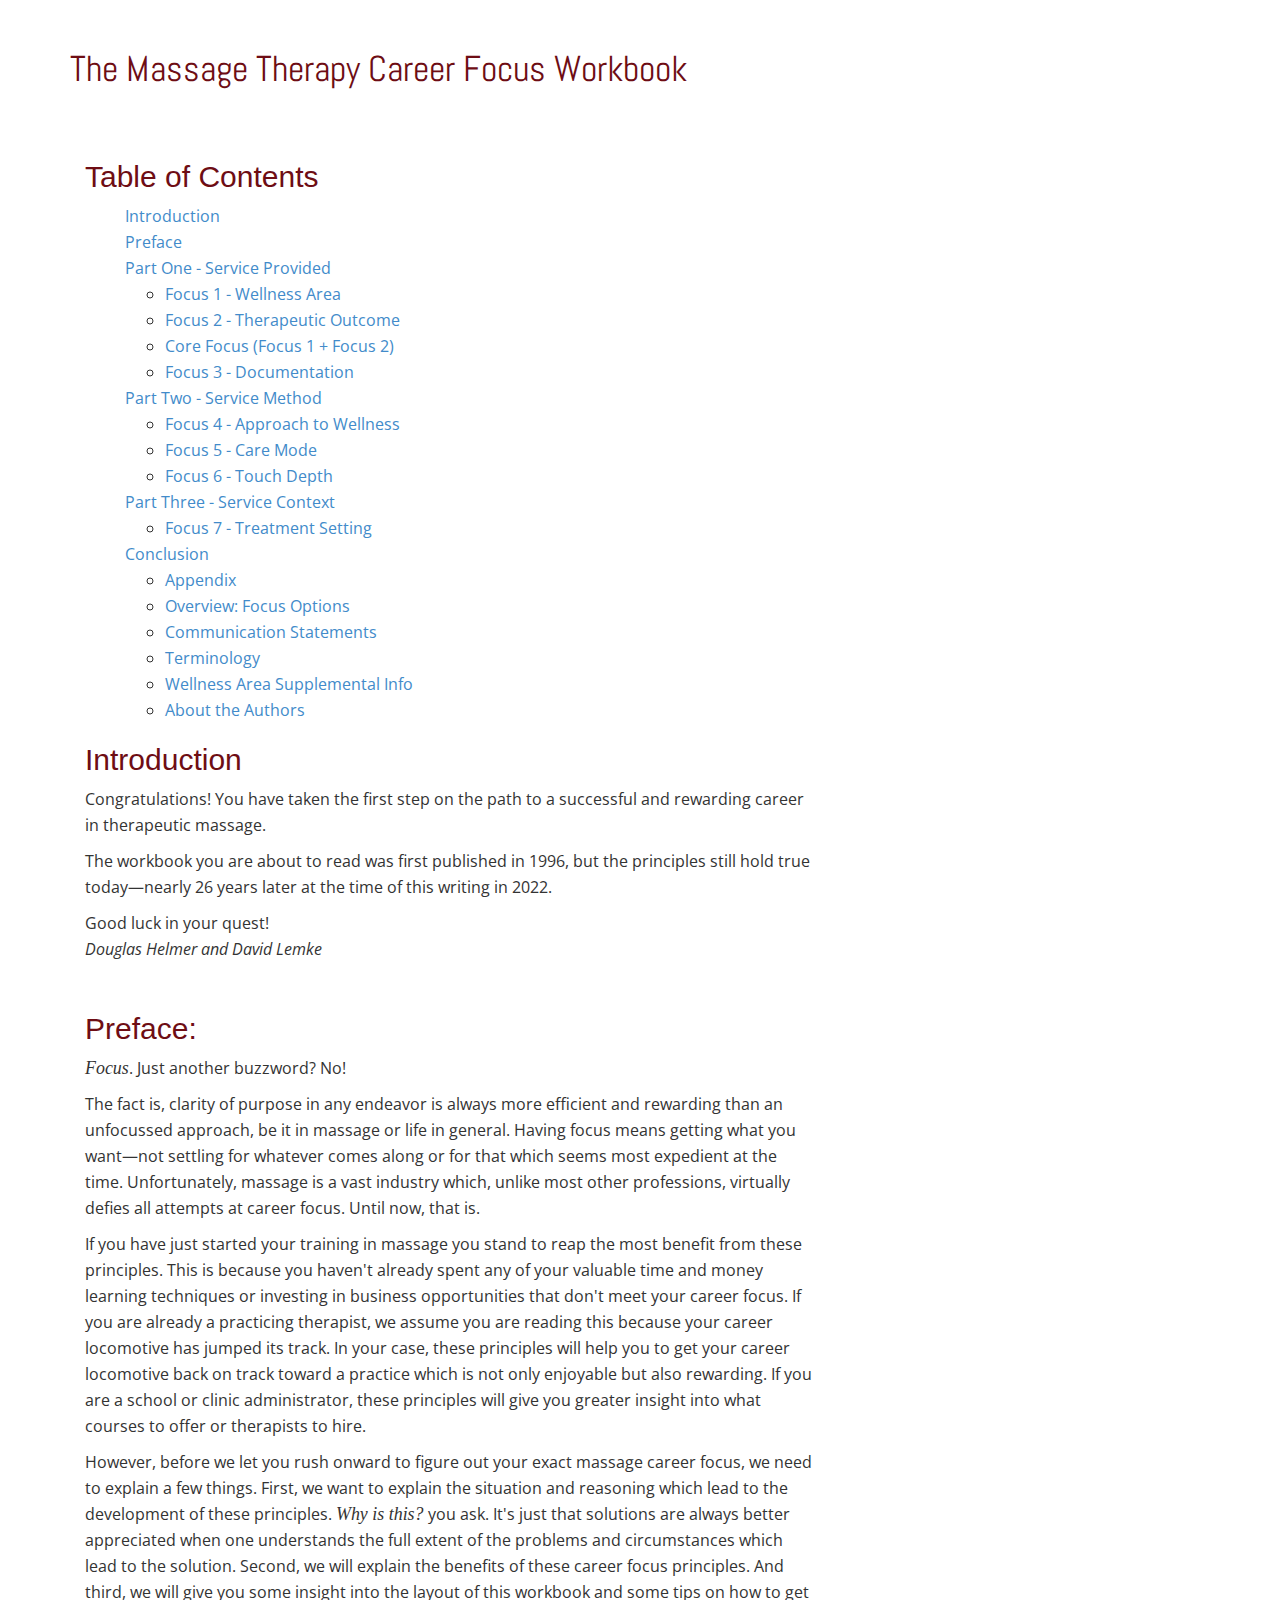
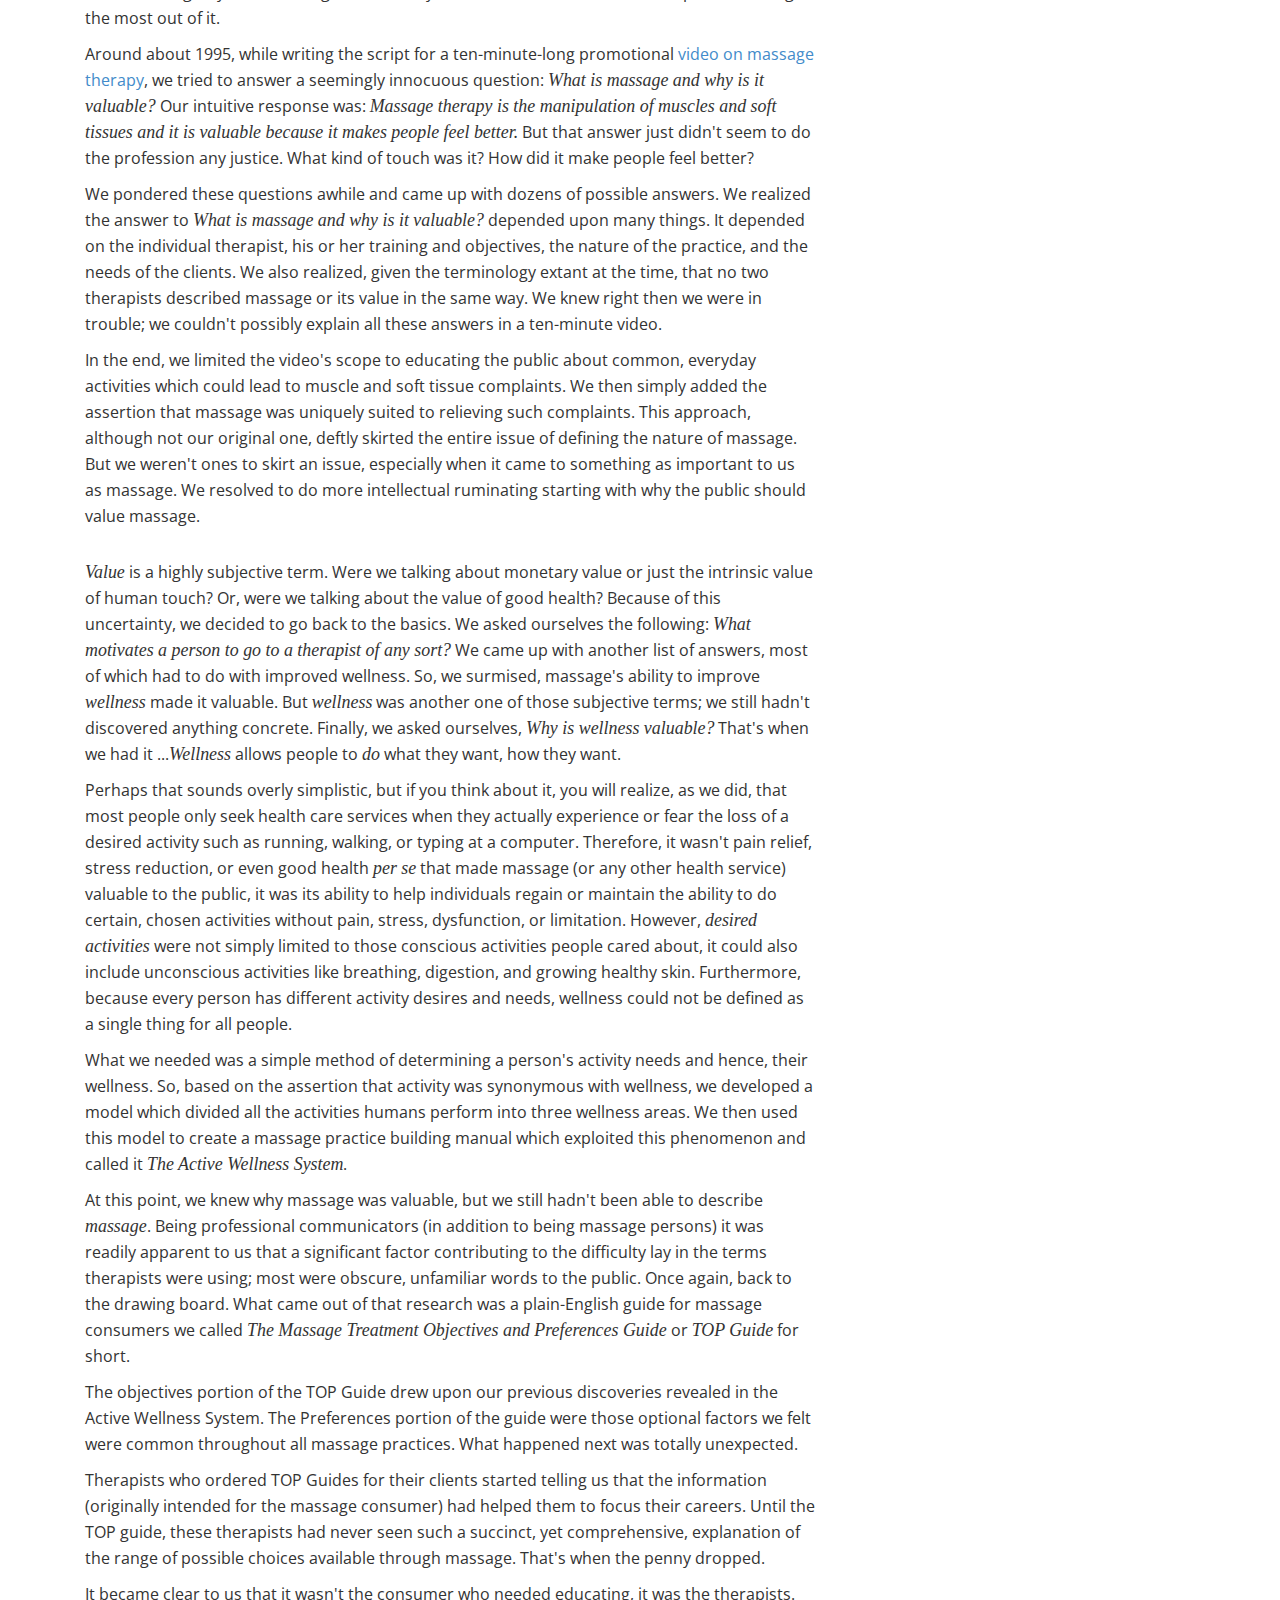
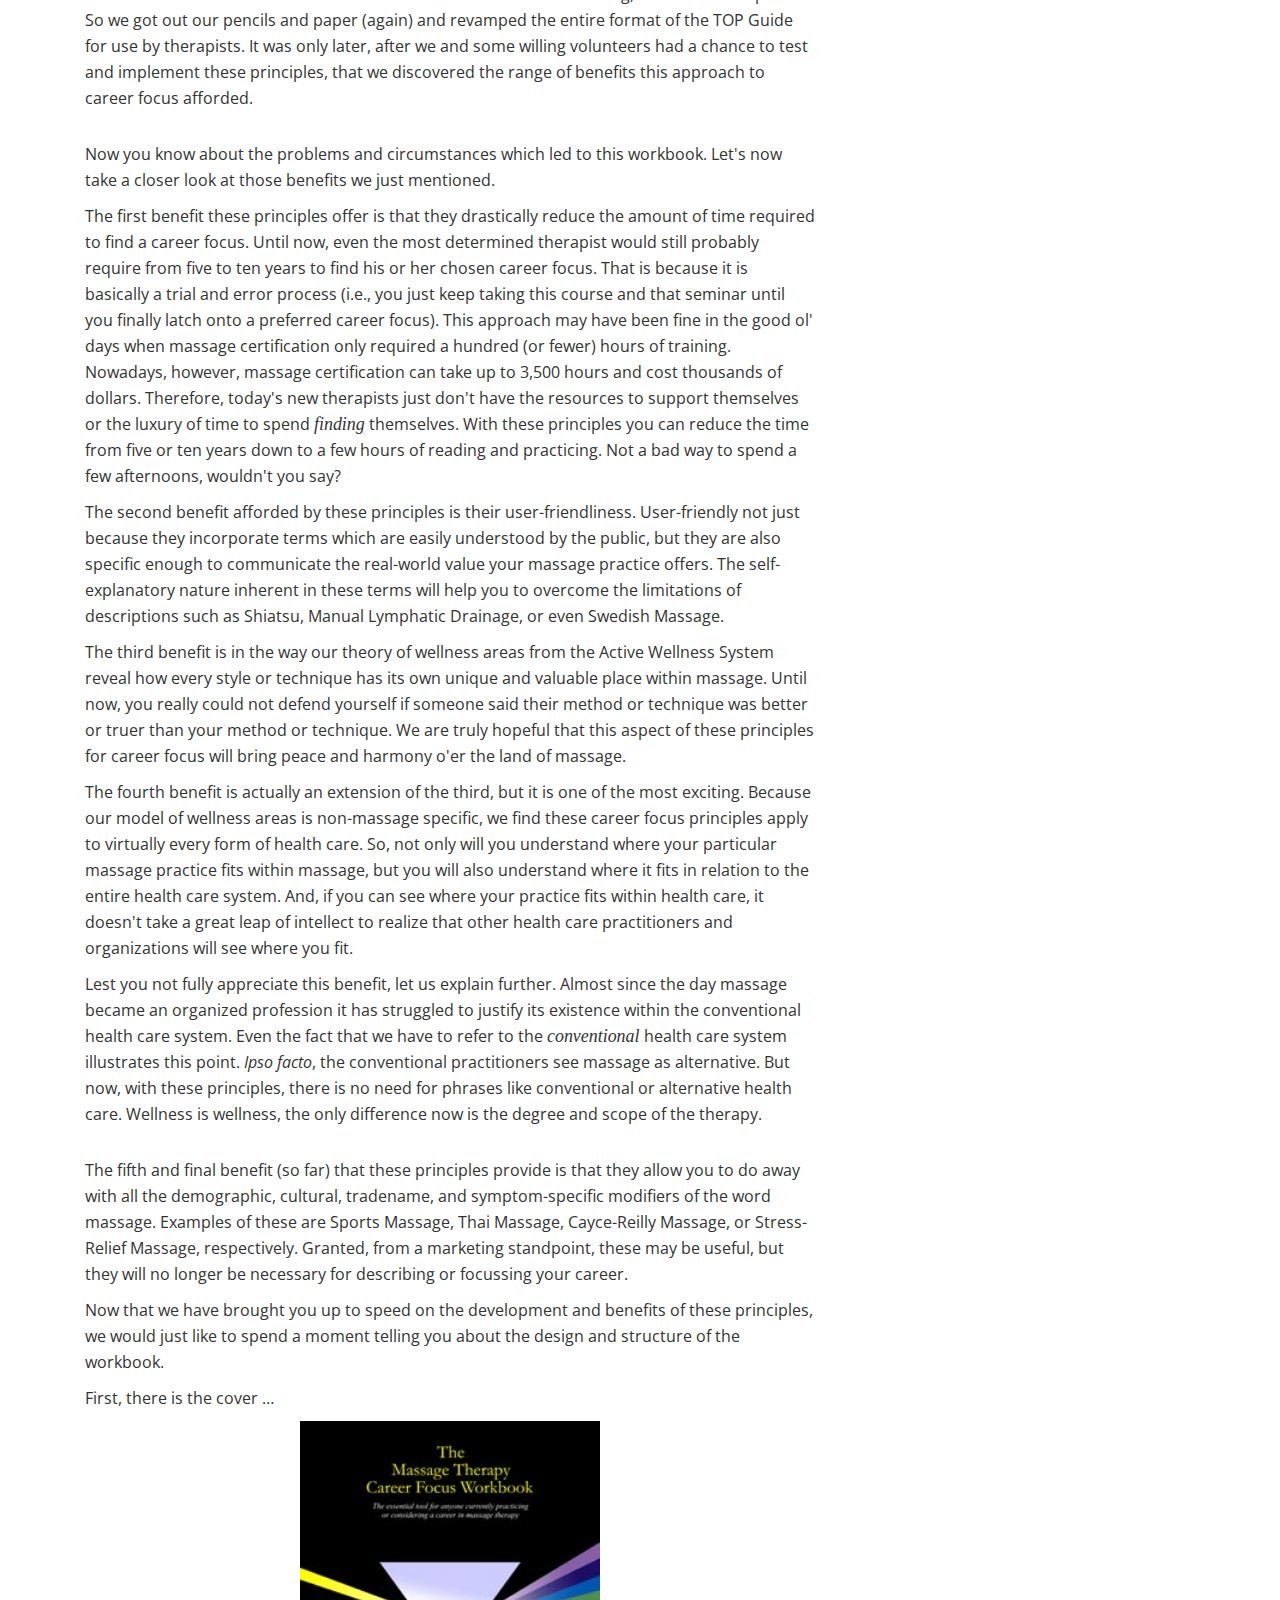
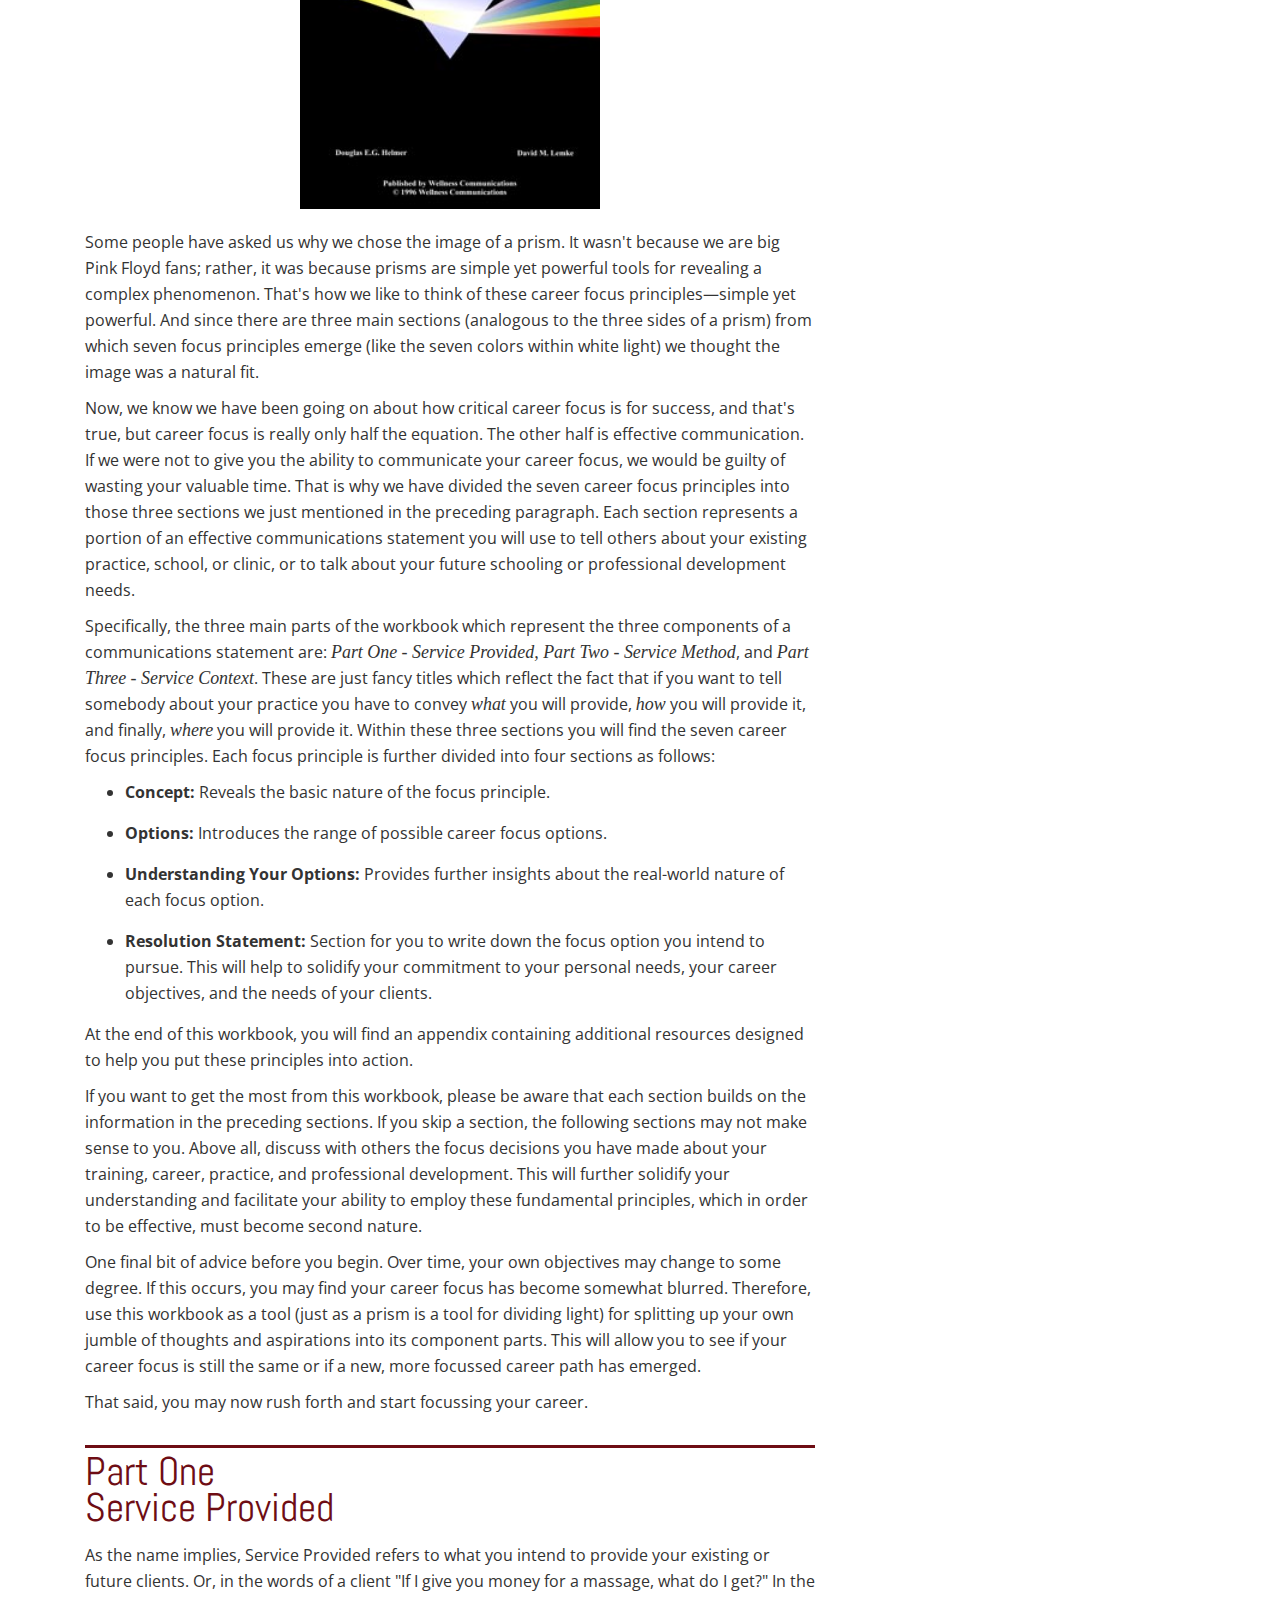
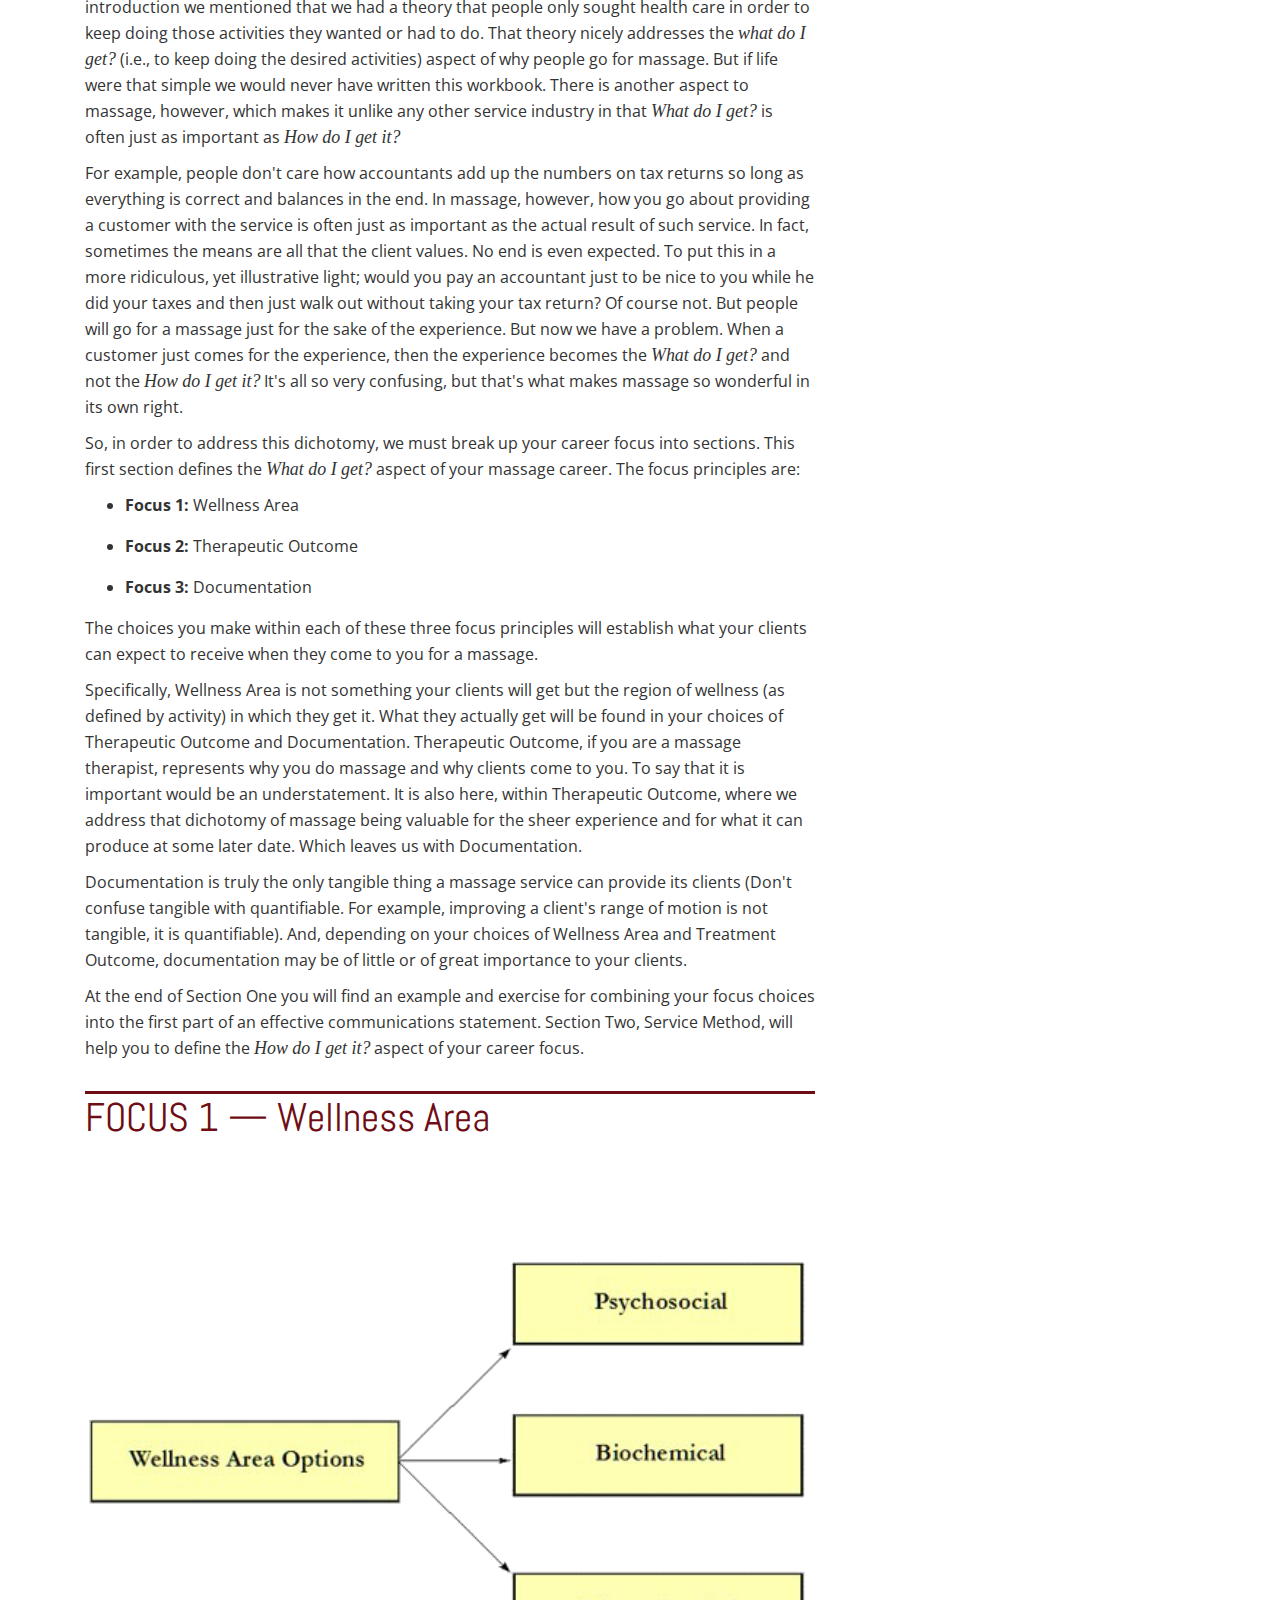
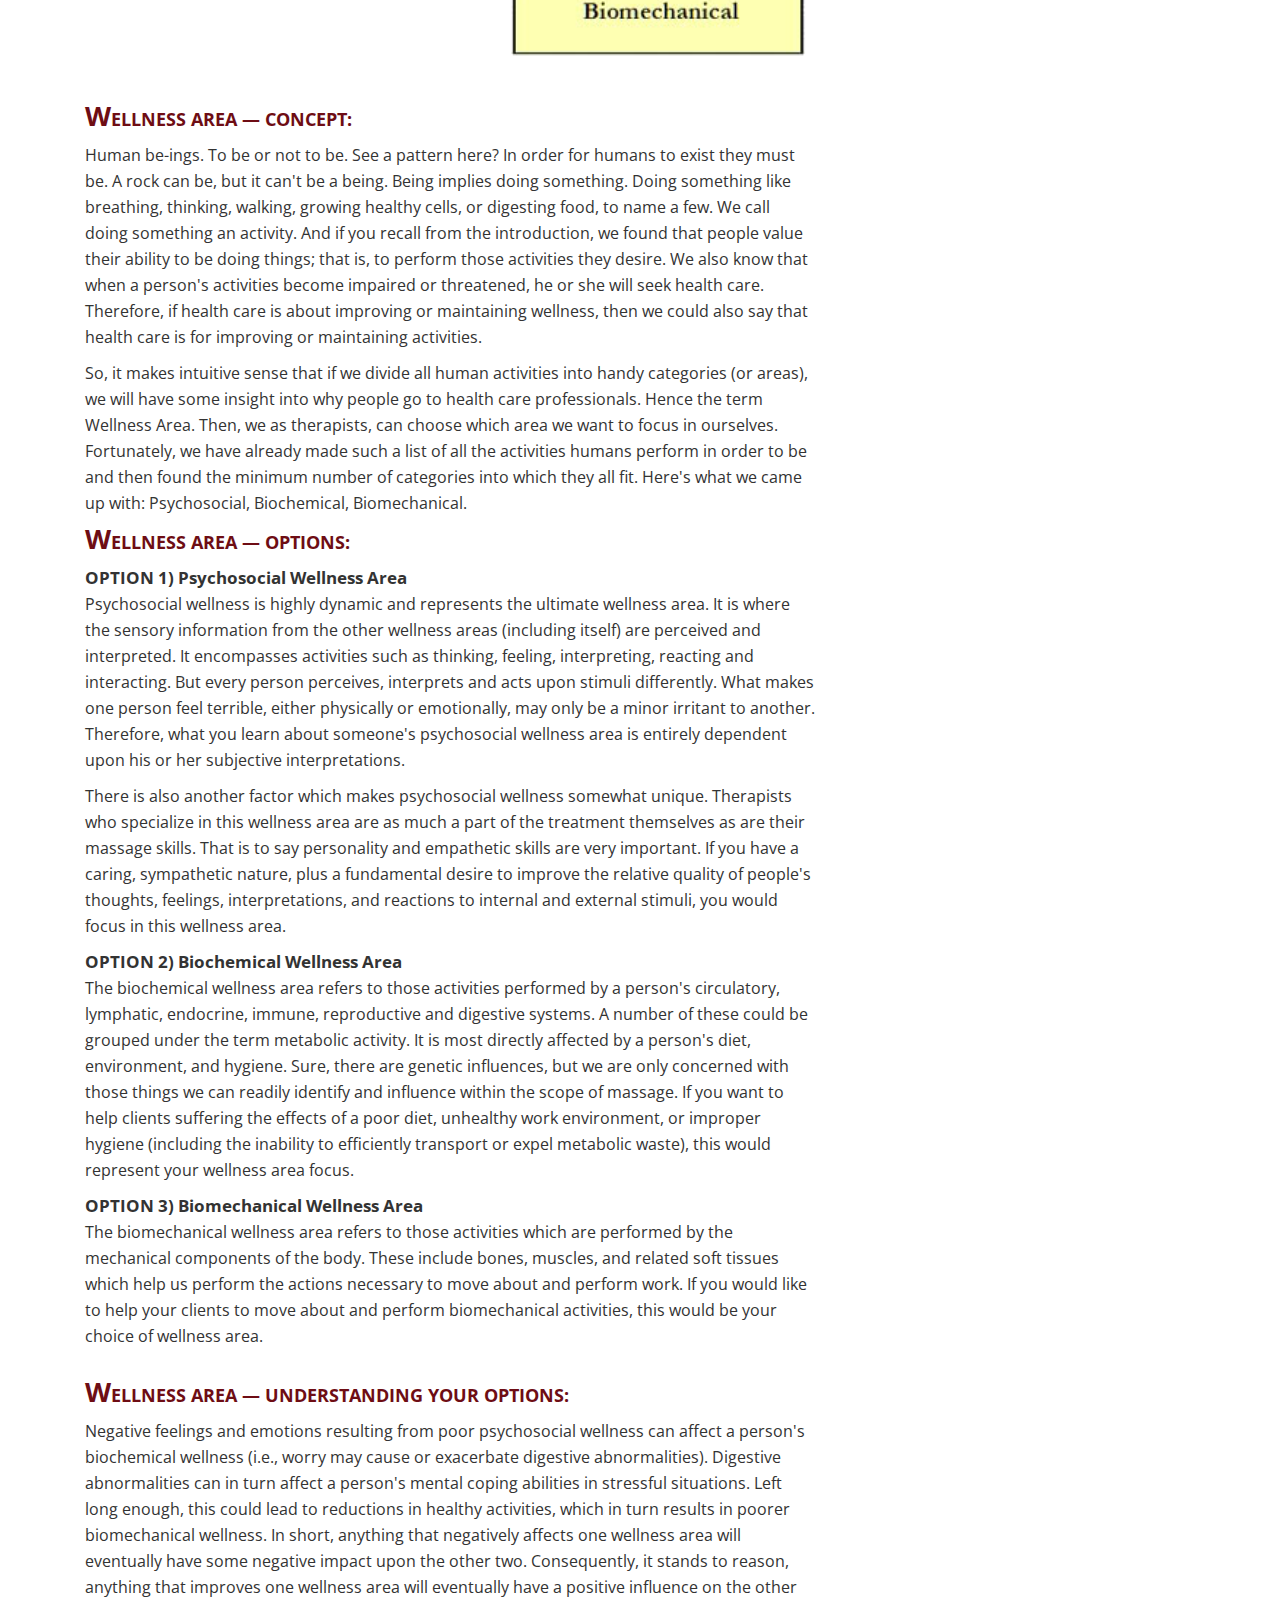
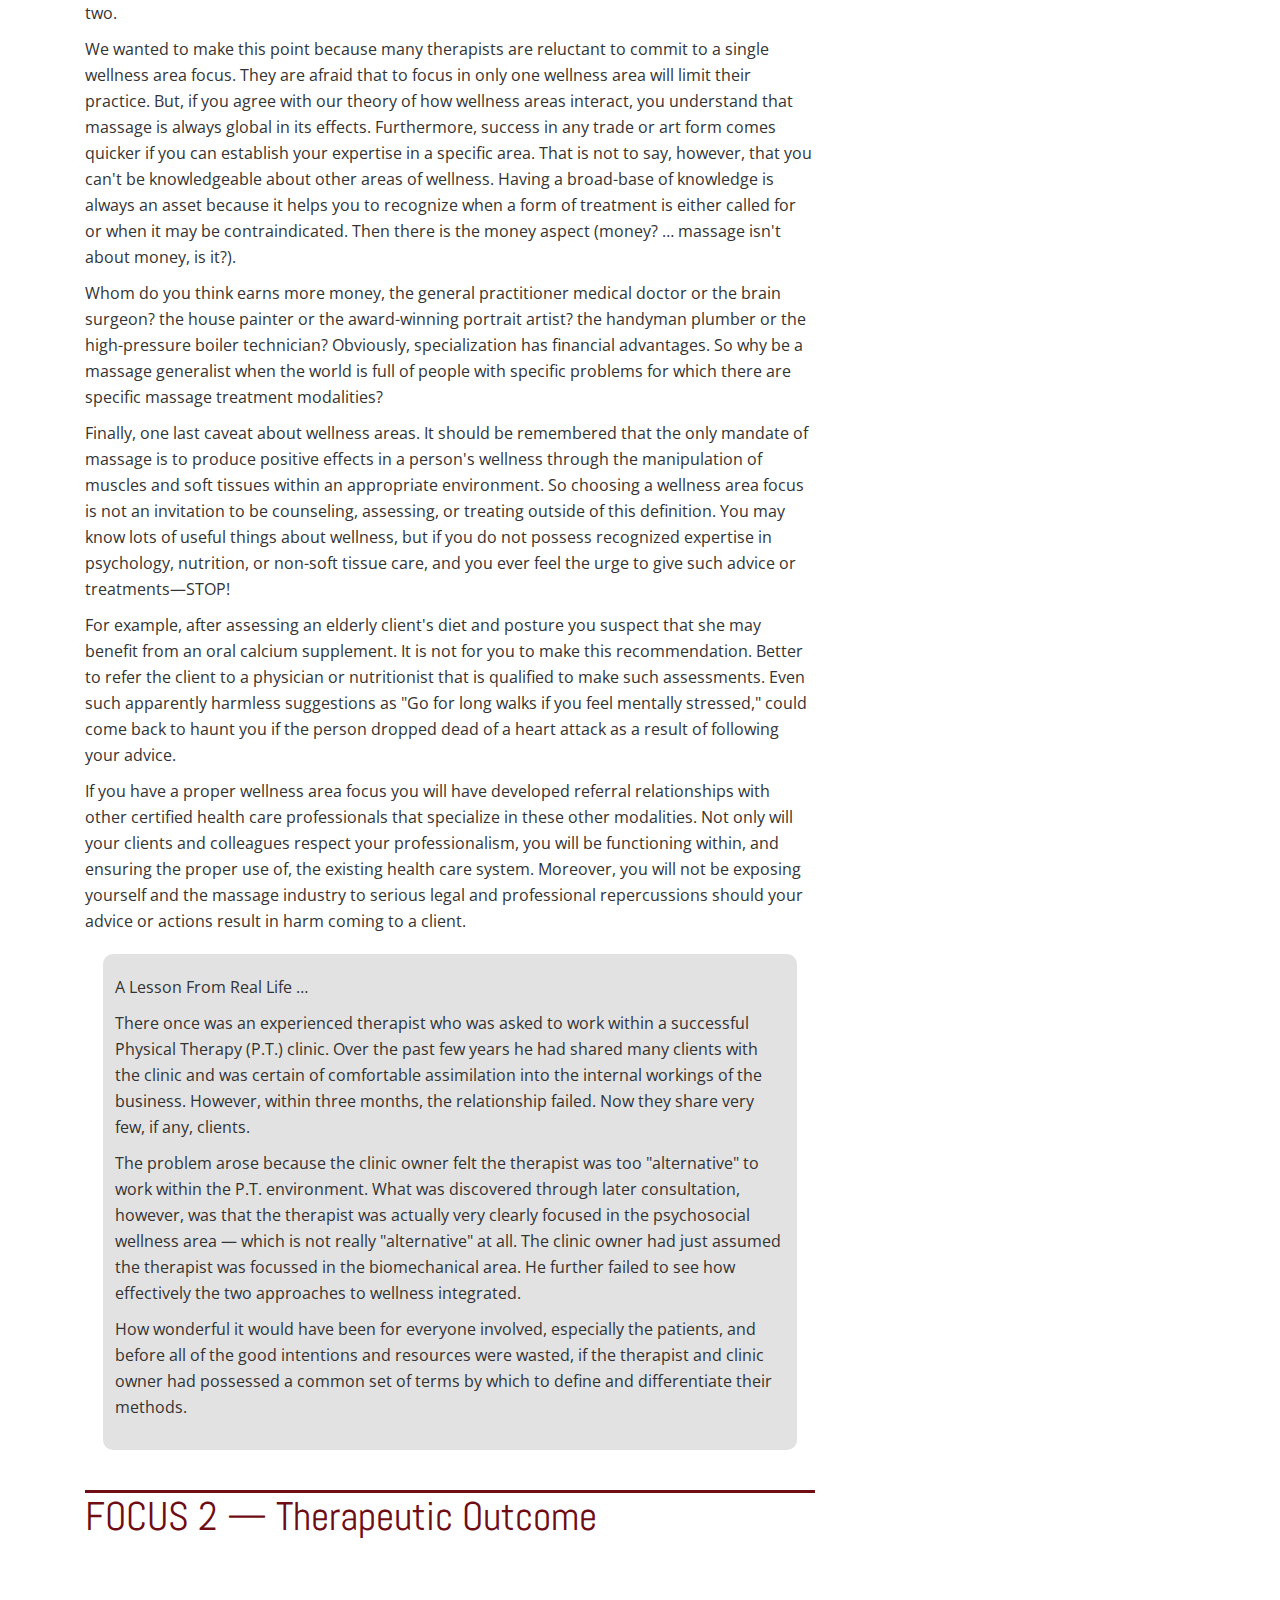
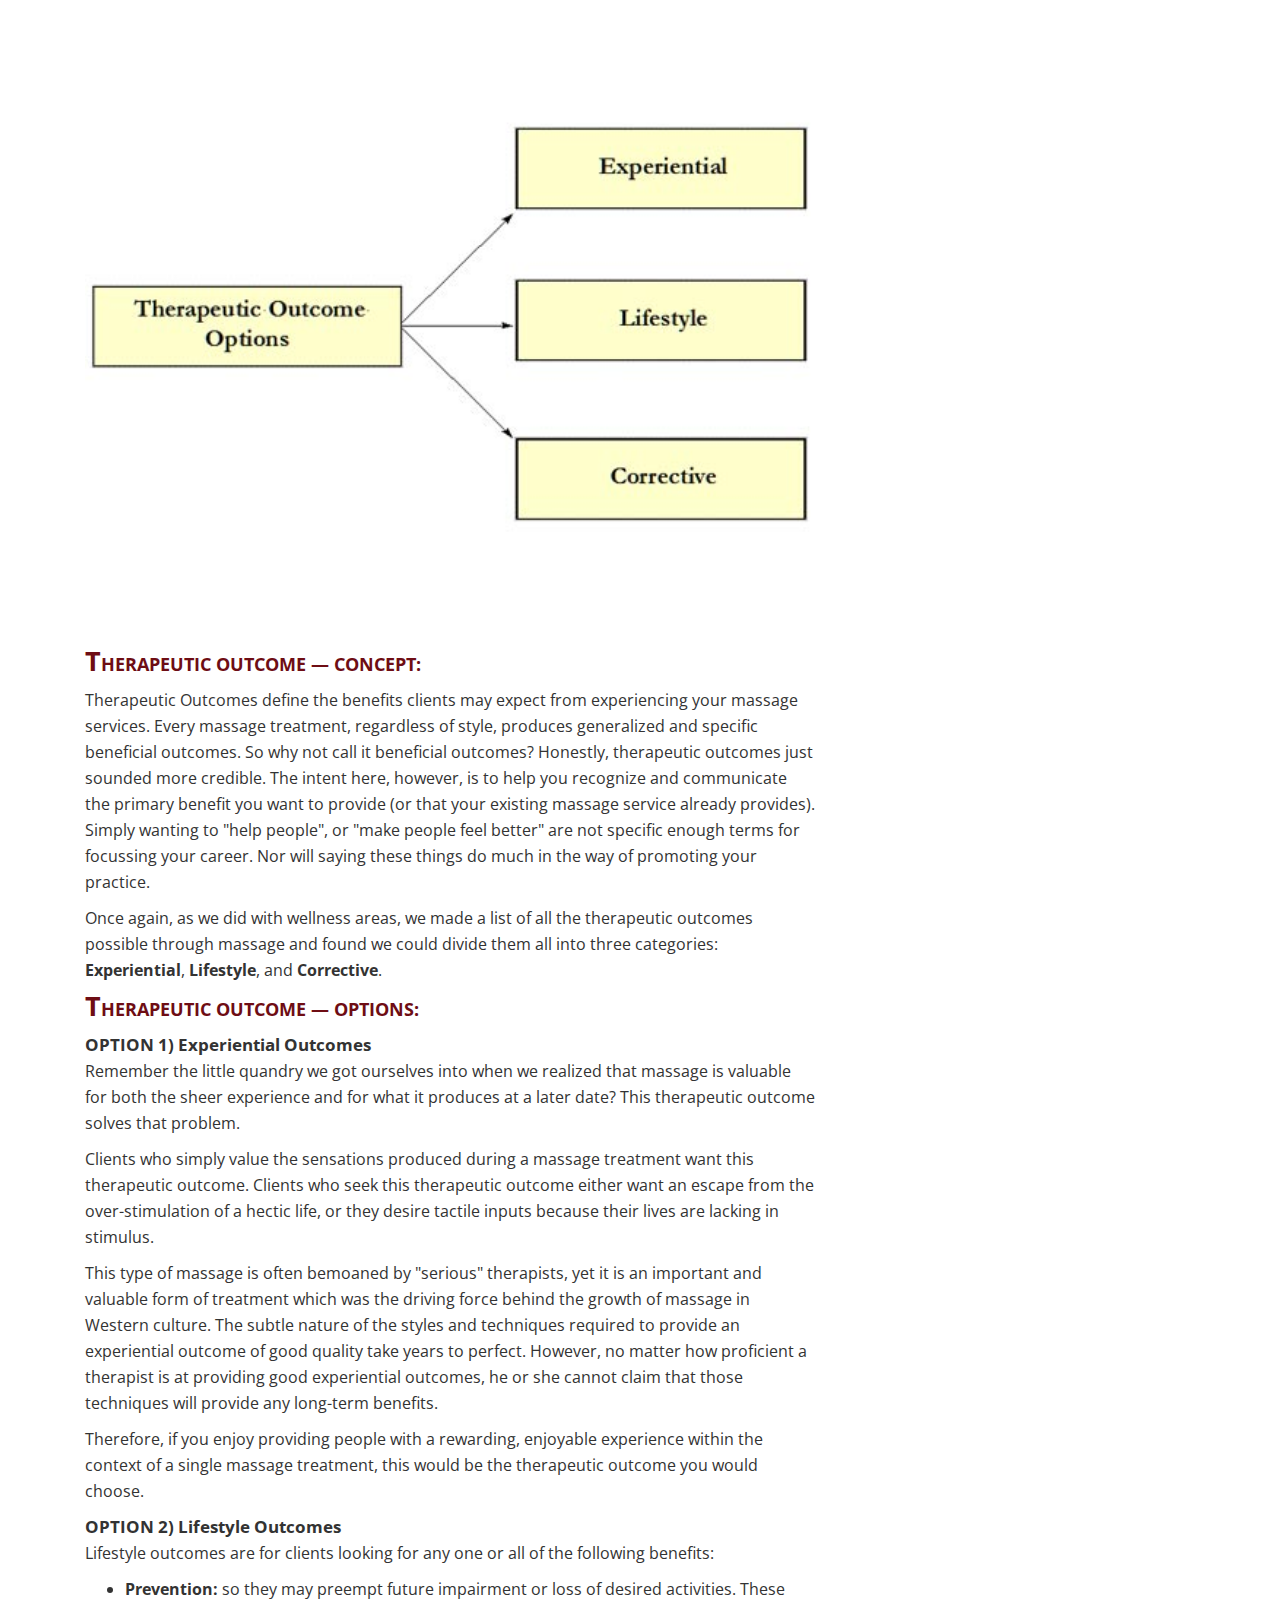
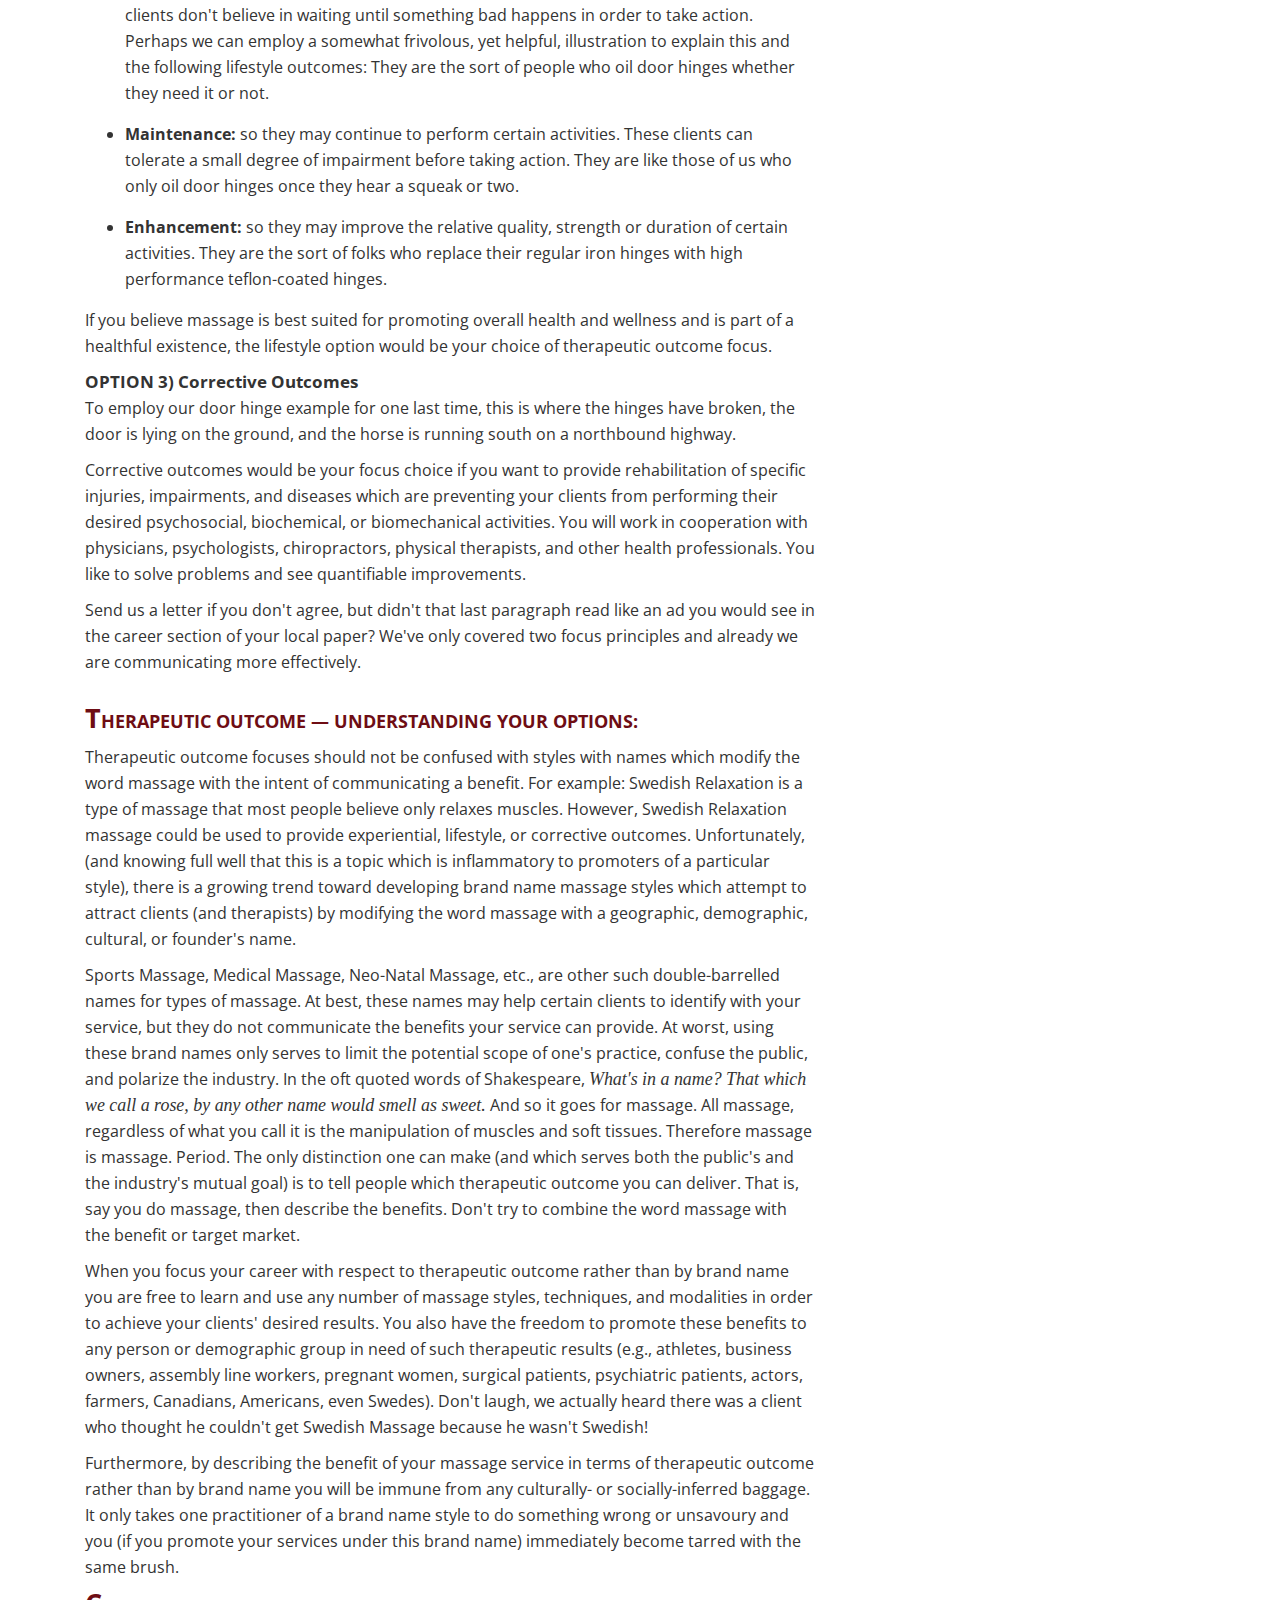
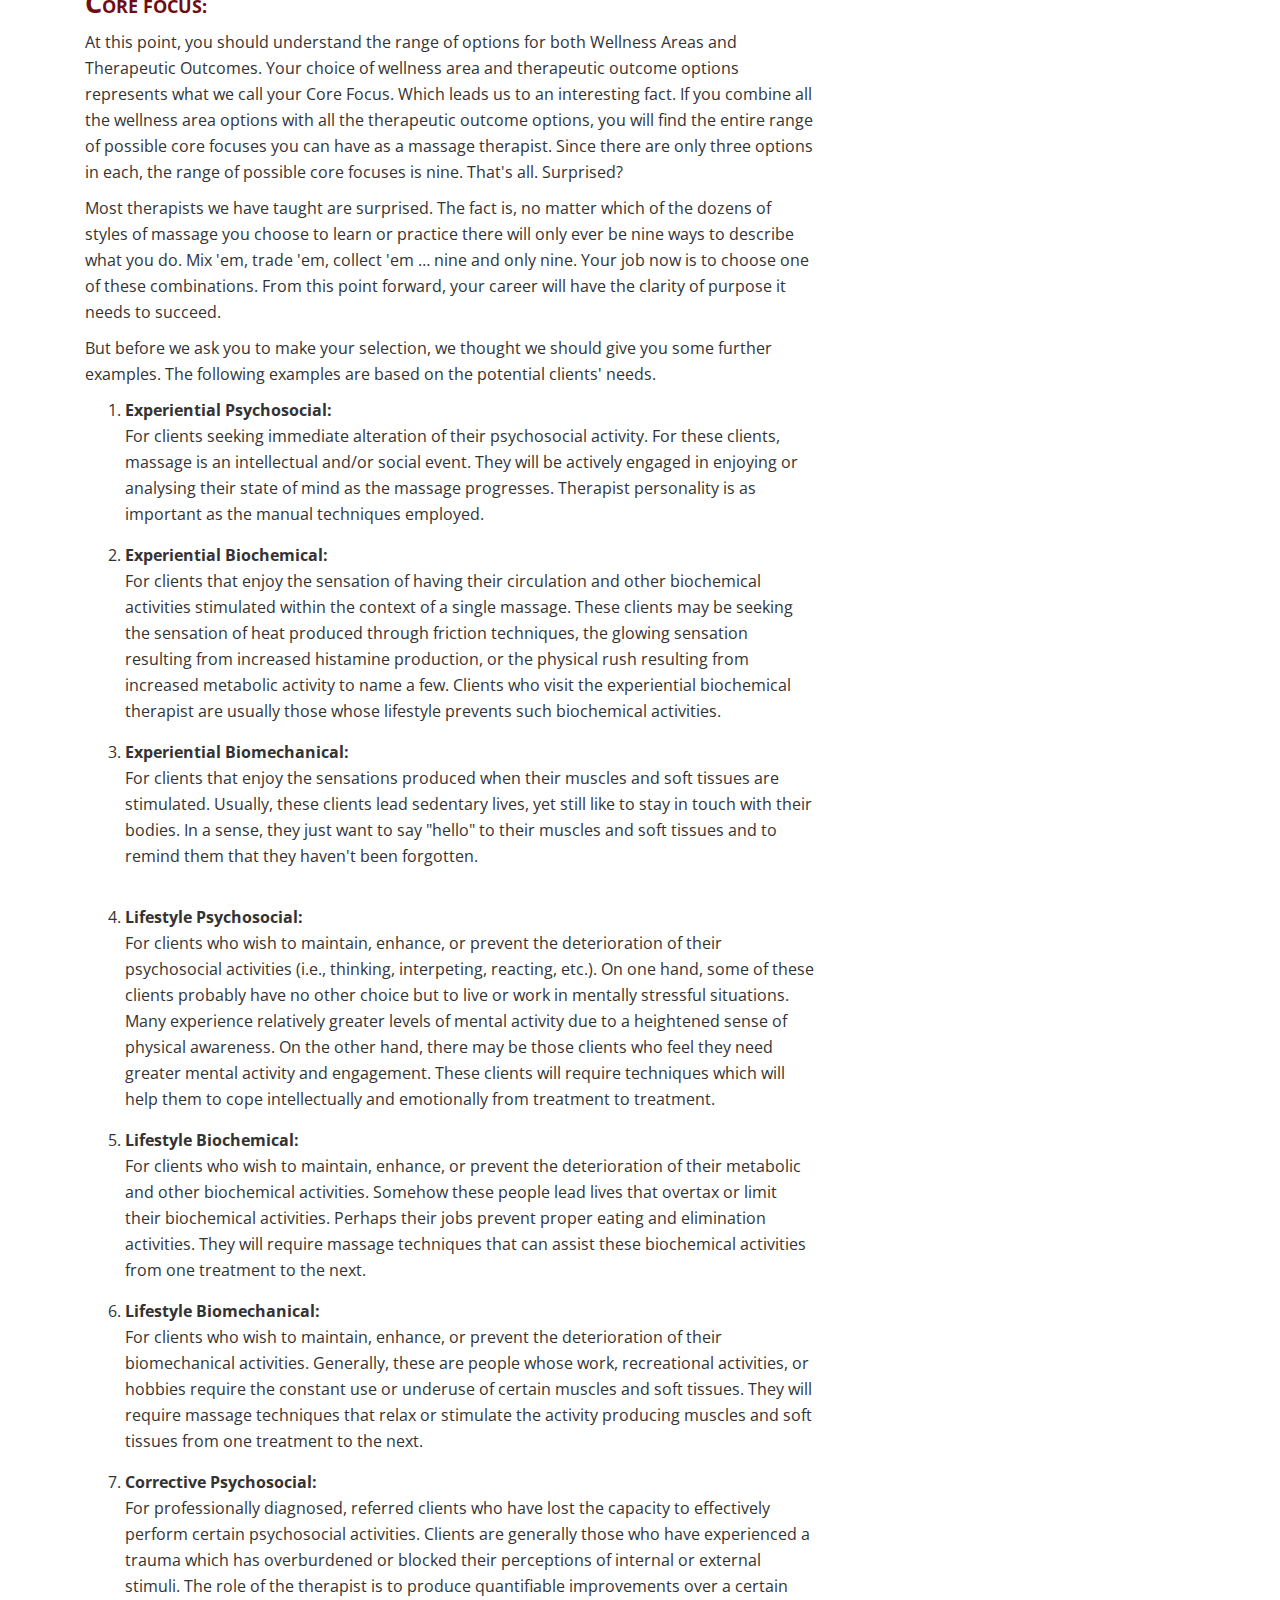
==== index.html @ e54250c2 "Fix a typo" ====
<!DOCTYPE html>
<html lang="en">
  <head>
    <meta charset="utf-8">
    <meta http-equiv="X-UA-Compatible" content="IE=edge">
    <meta name="viewport" content="width=device-width, initial-scale=1">
    <meta name="description" content="">
    <meta name="author" content="">
    <link rel="icon" href="/assets/img/favicon.ico">

    <title>The Massage Therapy Career Focus Workbook</title>
    <link rel="stylesheet" type="text/css" media="all" href="assets/css/bootstrap.min.css">
    <link rel="stylesheet" type="text/css" media="all" href="assets/css/style.css?v8">

   <link href='https://fonts.googleapis.com/css?family=Abel' rel='stylesheet' type='text/css'>
   <link href='https://fonts.googleapis.com/css?family=Open+Sans:400italic,700italic,400,700' rel='stylesheet' type='text/css'>
</head>
<body>

<div class="container">
        <div class="row">
		<h1 class="bookTitle">The Massage Therapy Career Focus Workbook</h1>
        </div> <!--/ end row -->

		<div class="col-md-8">

<h2>Table of Contents</h2>
<ul class="toc">
  <li><a href="#introduction">Introduction</a></li>
  <li><a href="#preface">Preface</a></li>
  <li class="menuSection"><a href="#part1">Part One - Service Provided</a>
    <ul>
      <li><a href="#focus1">Focus 1 - Wellness Area</a></li>
      <li><a href="#focus2">Focus 2 - Therapeutic Outcome</a></li>
      <li><a href="#corefo">Core Focus (Focus 1 + Focus 2)</a></li>
      <li><a href="#focus3">Focus 3 - Documentation</a></li>
    </ul>
  </li>
  <li class="menuSection"><a href="#part2">Part Two - Service Method</a>
    <ul>
      <li><a href="#focus4">Focus 4 - Approach to Wellness</a></li>
      <li><a href="#focus5">Focus 5 - Care Mode</a></li>
      <li><a href="#focus6">Focus 6 - Touch Depth</a></li>
    </ul>
  </li>
  <li class="menuSection"><a href="#part3">Part Three - Service Context</a>
    <ul>
      <li><a href="#focus7">Focus 7 - Treatment Setting</a></li>
    </ul>
  </li>
  <li class="menuSection"><a href="#conclusion">Conclusion</a>
    <ul>
      <li><a href="#appendix">Appendix</a></li>
      <li><a href="#overview">Overview: Focus Options</a></li>
      <li><a href="#statements">Communication Statements</a></li>
      <li><a href="#terminology">Terminology</a></li>
      <li><a href="#wellnessarea">Wellness Area Supplemental Info</a></li>
      <li><a href="#authors">About the Authors</a></li>
    </ul>
  </li>
</ul>


<h2 id="introduction">Introduction</h2>
<p>Congratulations! You have taken the first step on the path to a successful and rewarding career in therapeutic massage.</p>

<p>The workbook you are about to read was first published in 1996, but the principles still hold true today&mdash;nearly 26 years later at the time of this writing in 2022.</p>

<p>Good luck in your quest!<br>
<em>Douglas Helmer and David Lemke</em></p>

<!--end massage-therapy-career-focus-workbook-01-->



<br>


<h2 id="preface">Preface:</h2>

<p><span class="emph1">Focus</span>. Just another buzzword? No!</p>

<p>The fact is, clarity of purpose in any endeavor is always more efficient and rewarding than an unfocussed approach, be it in massage or life in general. Having focus means getting what you want&mdash;not settling for whatever comes along or for that which seems most expedient at the time. Unfortunately, massage is a vast industry which, unlike most other professions, virtually defies all attempts at career focus. Until now, that is.</p>

<p>If you have just started your training in massage you stand to reap the most benefit from these principles. This is because you haven't already spent any of your valuable time and money learning techniques or investing in business opportunities that don't meet your career focus. If you are already a practicing therapist, we assume you are reading this because your career locomotive has jumped its track. In your case, these principles will help you to get your career locomotive back on track toward a practice which is not only enjoyable but also rewarding. If you are a school or clinic administrator, these principles will give you greater insight into what courses to offer or therapists to hire.</p>

<p>However, before we let you rush onward to figure out your exact massage career focus, we need to explain a few things. First, we want to explain the situation and reasoning which lead to the development of these principles. <span class="emph1">Why is this?</span> you ask. It's just that solutions are always better appreciated when one understands the full extent of the problems and circumstances which lead to the solution. Second, we will explain the benefits of these career focus principles. And third, we will give you some insight into the layout of this workbook and some tips on how to get the most out of it.</p>

<p>Around about 1995, while writing the script for a ten-minute-long promotional <a href="#video">video on massage therapy</a>, we tried to answer a seemingly innocuous question: <span class="emph1">What is massage and why is it valuable?</span> Our intuitive response was: <span class="emph1">Massage therapy is the manipulation of muscles and soft tissues and it is valuable because it makes people feel better.</span> But that answer just didn't seem to do the profession any justice. What kind of touch was it? How did it make people feel better?</p>


<p>We pondered these questions awhile and came up with dozens of possible answers. We realized the answer to <span class="emph1">What is massage and why is it valuable?</span> depended upon many things. It depended on the individual therapist, his or her training and objectives, the nature of the practice, and the needs of the clients. We also realized, given the terminology extant at the time, that no two therapists described massage or its value in the same way. We knew right then we were in trouble; we couldn't possibly explain all these answers in a ten-minute video.</p>

<p>In the end, we limited the video's scope to educating the public about common, everyday activities which could lead to muscle and soft tissue complaints. We then simply added the assertion that massage was uniquely suited to relieving such complaints. This approach, although not our original one, deftly skirted the entire issue of defining the nature of massage. But we weren't ones to skirt an issue, especially when it came to something as important to us as massage. We resolved to do more intellectual ruminating starting with why the public should value massage.</p>
<!--end massage-therapy-career-focus-workbook-02-->

<br>

<p><span class="emph1">Value</span> is a highly subjective term. Were we talking about monetary value or just the intrinsic value of human touch? Or, were we talking about the value of good health? Because of this uncertainty, we decided to go back to the basics. We asked ourselves the following: <span class="emph1">What motivates a person to go to a therapist of any sort?</span> We came up with another list of answers, most of which had to do with improved wellness. So, we surmised, massage's ability to improve <span class="emph1">wellness</span> made it valuable. But <span class="emph1">wellness</span> was another one of those subjective terms; we still hadn't discovered anything concrete. Finally, we asked ourselves, <span class="emph1">Why is wellness valuable?</span> That's when we had it ...<span class="emph1">Wellness</span> allows people to <span class="emph1">do</span> what they want, how they want.</p>

<p>Perhaps that sounds overly simplistic, but if you think about it, you will realize, as we did, that most people only seek health care services when they actually experience or fear the loss of a desired activity such as running, walking, or typing at a computer. Therefore, it wasn't pain relief, stress reduction, or even good health <span class="emph1">per se</span> that made massage (or any other health service) valuable to the public, it was its ability to help individuals regain or maintain the ability to do certain, chosen activities without pain, stress, dysfunction, or limitation. However, <span class="emph1">desired activities</span> were not simply limited to those conscious activities people cared about, it could also include unconscious activities like breathing, digestion, and growing healthy skin. Furthermore, because every person has different activity desires and needs, wellness could not be defined as a single thing for all people.</p>

<p>What we needed was a simple method of determining a person's activity needs and hence, their wellness. So, based on the assertion that activity was synonymous with wellness, we developed a model which divided all the activities humans perform into three wellness areas. We then used this model to create a massage practice building manual which exploited this phenomenon and called it <span class="emph1">The Active Wellness System</span>.</p>

<p>At this point, we knew why massage was valuable, but we still hadn't been able to describe <span class="emph1">massage</span>. Being professional communicators (in addition to being massage persons) it was readily apparent to us that a significant factor contributing to the difficulty lay in the terms therapists were using; most were obscure, unfamiliar words to the public. Once again, back to the drawing board. What came out of that research was a plain-English guide for massage consumers we called <span class="emph1">The Massage Treatment Objectives and Preferences Guide</span> or <span class="emph1">TOP Guide</span> for short.</p>

<p>The objectives portion of the TOP Guide drew upon our previous discoveries revealed in the Active Wellness System. The Preferences portion of the guide were those optional factors we felt were common throughout all massage practices. What happened next was totally unexpected.</p>

<p>Therapists who ordered TOP Guides for their clients started telling us that the information (originally intended for the massage consumer) had helped them to focus their careers. Until the TOP guide, these therapists had never seen such a succinct, yet comprehensive, explanation of the range of possible choices available through massage. That's when the penny dropped.</p>

<p>It became clear to us that it wasn't the consumer who needed educating, it was the therapists. So we got out our pencils and paper (again) and revamped the entire format of the TOP Guide for use by therapists. It was only later, after we and some willing volunteers had a chance to test and implement these principles, that we discovered the range of benefits this approach to career focus afforded.</p>


<br>


<p>Now you know about the problems and circumstances which led to this workbook. Let's now take a closer look at those benefits we just mentioned.</p>

<p>The first benefit these principles offer is that they drastically reduce the amount of time required to find a career focus. Until now, even the most determined therapist would still probably require from five to ten years to find his or her chosen career focus. That is because it is basically a trial and error process (i.e., you just keep taking this course and that seminar until you finally latch onto a preferred career focus). This approach may have been fine in the good ol' days when massage certification only required a hundred (or fewer) hours of training. Nowadays, however, massage certification can take up to 3,500 hours and cost thousands of dollars. Therefore, today's new therapists just don't have the resources to support themselves or the luxury of time to spend <span class="emph1">finding</span> themselves. With these principles you can reduce the time from five or ten years down to a few hours of reading and practicing. Not a bad way to spend a few afternoons, wouldn't you say?</p>

<p>The second benefit afforded by these principles is their user-friendliness. User-friendly not just because they incorporate terms which are easily understood by the public, but they are also specific enough to communicate the real-world value your massage practice offers. The self-explanatory nature inherent in these terms will help you to overcome the limitations of descriptions such as Shiatsu, Manual Lymphatic Drainage, or even Swedish Massage. </p>

<p>The third benefit is in the way our theory of wellness areas from the Active Wellness System reveal how every style or technique has its own unique and valuable place within massage. Until now, you really could not defend yourself if someone said their method or technique was better or truer than your method or technique. We are truly hopeful that this aspect of these principles for career focus will bring peace and harmony o'er the land of massage.</p>

<p>The fourth benefit is actually an extension of the third, but it is one of the most exciting. Because our model of wellness areas is non-massage specific, we find these career focus principles apply to virtually every form of health care.  So, not only will you understand where your particular massage practice fits within massage, but you will also understand where it fits in relation to the entire health care system. And, if you can see where your practice fits within health care, it doesn't take a great leap of intellect to realize that other health care practitioners and organizations will see where you fit.</p>

<p>Lest you not fully appreciate this benefit, let us explain further. Almost since the day massage became an organized profession it has struggled to justify its existence within the conventional health care system. Even the fact that we have to refer to the <span class="emph1">conventional</span> health care system illustrates this point. <em>Ipso facto</em>, the conventional practitioners see massage as alternative. But now, with these principles, there is no need for phrases like conventional or alternative health care. Wellness is wellness, the only difference now is the degree and scope of the therapy.</p>



<br>


<p>The fifth and final benefit (so far) that these principles provide is that they allow you to do away with all the demographic, cultural, tradename, and symptom-specific modifiers of the word massage. Examples of these are Sports Massage, Thai Massage, Cayce-Reilly Massage, or Stress-Relief Massage, respectively. Granted, from a marketing standpoint, these may be useful, but they will no longer be necessary for describing or focussing your career.</p>

<p>Now that we have brought you up to speed on the development and benefits of these principles, we would just like to spend a moment telling you about the design and structure of the workbook.</p>

<p>First, there is the cover &hellip;</p>
  <span style="display:block;max-width:300px;margin:0 auto;"><img src="/assets/img/cfwb-cover-250-px-wide.jpg"></span><br>
<p>Some people have asked us why we chose the image of a prism. It wasn't because we are big Pink Floyd fans; rather, it was because prisms are simple yet powerful tools for revealing a complex phenomenon.  That's how we like to think of these career focus principles&mdash;simple yet powerful. And since there are three main sections (analogous to the three sides of a prism) from which seven focus principles emerge (like the seven colors within white light) we thought the image was a natural fit.</p>

<p>Now, we know we have been going on about how critical career focus is for success, and that's true, but career focus is really only half the equation. The other half is effective communication. If we were not to give you the ability to communicate your career focus, we would be guilty of wasting your valuable time. That is why we have divided the seven career focus principles into those three sections we just mentioned in the preceding paragraph. Each section represents a portion of an effective communications statement you will use to tell others about your existing practice, school, or clinic, or to talk about your future schooling or professional development needs. </p>

<p>Specifically, the three main parts of the workbook which represent the three components of a communications statement are: <span class="emph1">Part One - Service Provided, Part Two - Service Method</span>, and <span class="emph1">Part Three - Service Context</span>. These are just fancy titles which reflect the fact that if you want to tell somebody about your practice you have to convey <span class="emph1">what</span> you will provide, <span class="emph1">how</span> you will provide it, and finally, <span class="emph1">where</span> you will provide it. Within these three sections you will find the seven career focus principles. Each focus principle is further divided into four sections as follows:</p>

<ul class="bullets">
<li><span class="emph2">Concept:</span> Reveals the basic nature of the focus principle.</li>
<li><span class="emph2">Options:</span> Introduces the range of possible career focus options.</li>
<li><span class="emph2">Understanding Your Options:</span> Provides further insights about the real-world nature of each focus option. </li>
<li><span class="emph2">Resolution Statement:</span> Section for you to write down the focus option you intend to pursue. This will help to solidify your commitment to your personal needs, your career objectives, and the needs of your clients.</li>
</ul>

<p>At the end of this workbook, you will find an appendix containing additional resources designed to help you put these principles into action.</p> 

<p>If you want to get the most from this workbook, please be aware that each section builds on the information in the preceding sections. If you skip a section, the following sections may not make sense to you. Above all, discuss with others the focus decisions you have made about your training, career, practice, and professional development. This will further solidify your understanding and facilitate your ability to employ these fundamental principles, which in order to be effective, must become second nature.</p>

<p>One final bit of advice before you begin. Over time, your own objectives may change to some degree. If this occurs, you may find your career focus has become somewhat blurred. Therefore, use this workbook as a tool (just as a prism is a tool for dividing light) for splitting up your own jumble of thoughts and aspirations into its component parts. This will allow you to see if your career focus is still the same or if a new, more focussed career path has emerged.</p>

<p>That said, you may now rush forth and start focussing your career.</p>


<br>


<div id="part1" class="sectionHeader">
<p>Part One</p>
<p>Service Provided</p>
</div>

<p>As the name implies, Service Provided refers to what you intend to provide your existing or future clients.  Or, in the words of a client "If I give you money for a massage, what do I get?" In the introduction we mentioned that we had a theory that people only sought health care in order to keep doing those activities they wanted or had to do. That theory nicely addresses the <span class="emph1">what do I get?</span> (i.e., to keep doing the desired activities) aspect of why people go for massage. But if life were that simple we would never have written this workbook. There is another aspect to massage, however, which makes it unlike any other service industry in that <span class="emph1">What do I get?</span> is often just as important as <span class="emph1">How do I get it?</span></p>

<p>For example, people don't care how accountants add up the numbers on tax returns so long as everything is correct and balances in the end. In massage, however, how you go about providing a customer with the service is often just as important as the actual result of such service. In fact, sometimes the means are all that the client values. No end is even expected. To put this in a more ridiculous, yet illustrative light; would you pay an accountant just to be nice to you while he did your taxes and then just walk out without taking your tax return? Of course not. But people will go for a massage just for the sake of the experience. But now we have a problem. When a customer just comes for the experience, then the experience becomes the <span class="emph1">What do I get?</span> and not the <span class="emph1">How do I get it?</span> It's all so very confusing, but that's what makes massage so wonderful in its own right.</p>

<p>So, in order to address this dichotomy, we must break up your career focus into sections. This first section defines the <span class="emph1">What do I get?</span> aspect of your massage career. The focus principles are:</p>

<ul class="bullets">
<li><span class="emph2">Focus 1: </span> Wellness Area</li>
<li><span class="emph2">Focus 2:</span> Therapeutic Outcome</li>
<li><span class="emph2">Focus 3:</span> Documentation</li>
</ul>

<p>The choices you make within each of these three focus principles will establish what your clients can expect to receive when they come to you for a massage.</p>

<p>Specifically, Wellness Area is not something your clients will get but the region of wellness (as defined by activity) in which they get it.  What they actually get will be found in your choices of Therapeutic Outcome and Documentation. Therapeutic Outcome, if you are a massage therapist, represents why you do massage and why clients come to you. To say that it is important would be an understatement. It is also here, within Therapeutic Outcome, where we address that dichotomy of massage being valuable for the sheer experience and for what it can produce at some later date. Which leaves us with Documentation.</p>

<p>Documentation is truly the only tangible thing a massage service can provide its clients (Don't confuse tangible with quantifiable. For example, improving a client's range of motion is not tangible, it is quantifiable). And, depending on your choices of Wellness Area and Treatment Outcome, documentation may be of little or of great importance to your clients.</p>

<p>At the end of Section One you will find an example and exercise for combining your focus choices into the first part of an effective communications statement. Section Two, Service Method, will help you to define the <span class="emph1">How do I get it?</span> aspect of your career focus.</p>


<br>
<div id="focus1" class="sectionHeader">
<p>FOCUS 1 &#151; Wellness Area</p>
</div>
<div class="image">
<img src="assets/img/focus1.png" />
</div>

<br>


<p class="text1">Wellness Area &#151; Concept:</p>

<p>Human be-ings. To be or not to be. See a pattern here? In order for humans to exist they must be. A rock can be, but it can't be a being. Being implies doing something. Doing something like breathing, thinking, walking, growing healthy cells, or digesting food, to name a few. We call doing something an activity. And if you recall from the introduction, we found that people value their ability to be doing things; that is, to perform those activities they desire. We also know that when a person's activities become impaired or threatened, he or she will seek health care. Therefore, if health care is about improving or maintaining wellness, then we could also say that health care is for improving or maintaining activities.</p>

<p>So, it makes intuitive sense that if we divide all human activities into handy categories (or areas), we will have some insight into why people go to health care professionals. Hence the term Wellness Area. Then, we as therapists, can choose which area we want to focus in ourselves. Fortunately, we have already made such a list of all the activities humans perform in order to be and then found the minimum number of categories into which they all fit. Here's what we came up with: Psychosocial, Biochemical, Biomechanical.</p>

<p class="text1">Wellness Area &#151; Options:</p>
<p class="text3">OPTION 1) Psychosocial Wellness Area</p>

<p>Psychosocial wellness is highly dynamic and represents the ultimate wellness area. It is where the sensory information from the other wellness areas (including itself) are perceived and interpreted. It encompasses activities such as thinking, feeling, interpreting, reacting and interacting. But every person perceives, interprets and acts upon stimuli differently. What makes one person feel terrible, either physically or emotionally, may only be a minor irritant to another. Therefore, what you learn about someone's psychosocial wellness area is entirely dependent upon his or her subjective interpretations. </p>

<p>There is also another factor which makes psychosocial wellness somewhat unique. Therapists who specialize in this wellness area are as much a part of the treatment themselves as are their massage skills. That is to say personality and empathetic skills are very important. If you have a caring, sympathetic nature, plus a fundamental desire to improve the relative quality of people's thoughts, feelings, interpretations, and reactions to internal and external stimuli, you would focus in this wellness area. </p>

<p class="text3">OPTION 2) Biochemical Wellness Area</p>

<p>The biochemical wellness area refers to those activities performed by a person's circulatory, lymphatic, endocrine, immune, reproductive and digestive systems. A number of these could be grouped under the term metabolic activity. It is most directly affected by a person's diet, environment, and hygiene. Sure, there are genetic influences, but we are only concerned with those things we can readily identify and influence within the scope of massage. If you want to help clients suffering the effects of a poor diet, unhealthy work environment, or improper hygiene (including the inability to efficiently transport or expel metabolic waste), this would represent your wellness area focus.</p>

<p class="text3">OPTION 3) Biomechanical Wellness Area</p>

<p>The biomechanical wellness area refers to those activities which are performed by the mechanical components of the body. These include bones, muscles, and related soft tissues which help us perform the actions necessary to move about and perform work. If you would like to help your clients to move about and perform biomechanical activities, this would be your choice of wellness area.</p>


<br>


<p class="text1">Wellness Area &#151; Understanding Your Options:</p>

<p>Negative feelings and emotions resulting from poor psychosocial wellness can affect a person's biochemical wellness (i.e., worry may cause or exacerbate digestive abnormalities). Digestive abnormalities can in turn affect a person's mental coping abilities in stressful situations. Left long enough, this could lead to reductions in healthy activities, which in turn results in poorer biomechanical wellness. In short, anything that negatively affects one wellness area will eventually have some negative impact upon the other two. Consequently, it stands to reason, anything that improves one wellness area will eventually have a positive influence on the other two.</p>

<p>We wanted to make this point because many therapists are reluctant to commit to a single wellness area focus. They are afraid that to focus in only one wellness area will limit their practice. But, if you agree with our theory of how wellness areas interact, you understand that massage is always global in its effects. Furthermore, success in any trade or art form comes quicker if you can establish your expertise in a specific area. That is not to say, however, that you can't be knowledgeable about other areas of wellness. Having a broad-base of knowledge is always an asset because it helps you to recognize when a form of treatment is either called for or when it may be contraindicated. Then there is the money aspect (money? &hellip; massage isn't about money, is it?).</p>

<p>Whom do you think earns more money, the general practitioner medical doctor or the brain surgeon? the house painter or the award-winning portrait artist? the handyman plumber or the high-pressure boiler technician? Obviously, specialization has financial advantages. So why be a massage generalist when the world is full of people with specific problems for which there are specific massage treatment modalities?</p>

<p>Finally, one last caveat about wellness areas. It should be remembered that the only mandate of massage is to produce positive effects in a person's wellness through the manipulation of muscles and soft tissues within an appropriate environment. So choosing a wellness area focus is not an invitation to be counseling, assessing, or treating outside of this definition. You may know lots of useful things about wellness, but if you do not possess recognized expertise in psychology, nutrition, or non-soft tissue care, and you ever feel the urge to give such advice or treatments&#151;STOP!</p>

<p>For example, after assessing an elderly client's diet and posture you suspect that she may benefit from an oral calcium supplement. It is not for you to make this recommendation. Better to refer the client to a physician or nutritionist that is qualified to make such assessments. Even such apparently harmless suggestions as "Go for long walks if you feel mentally stressed," could come back to haunt you if the person dropped dead of a heart attack as a result of following your advice.</p>

<p>If you have a proper wellness area focus you will have developed referral relationships with other certified health care professionals that specialize in these other modalities.  Not only will your clients and colleagues respect your professionalism, you will be functioning within, and ensuring the proper use of, the existing health care system. Moreover, you will not be exposing yourself and the massage industry to serious legal and professional repercussions should your advice or actions result in harm coming to a client.</p>

<div class="aside">
      <p>A Lesson From Real Life &hellip;</p>

      <p>There once was an experienced therapist who was asked to work within a successful Physical Therapy (P.T.) clinic. Over the past few years he had shared many clients with the clinic and was certain of comfortable assimilation into the internal workings of the business. However, within three months, the relationship failed. Now they share very few, if any, clients.</p>

      <p>The problem arose because the clinic owner felt the therapist was too "alternative" to work within the P.T. environment. What was discovered through later consultation, however, was that the therapist was actually very clearly focused in the psychosocial wellness area &#151; which is not really "alternative" at all. The clinic owner had just assumed the therapist was focussed in the biomechanical area. He further failed to see how effectively the two approaches to wellness integrated.</p>

      <p>How wonderful it would have been for everyone involved, especially the patients, and before all of the good intentions and resources were wasted, if the therapist and clinic owner had possessed a common set of terms by which to define and differentiate their methods.</p>
      
</div>

<br>
   
   
<div id="focus2" class="sectionHeader">
<p>FOCUS 2 &#151; Therapeutic Outcome</p>
</div>
<div class="image">
<img src="assets/img/focus2.jpg" />
</div>
   
   
<br>


<p class="text1">Therapeutic Outcome &#151; Concept:</p>

<p>Therapeutic Outcomes define the benefits clients may expect from experiencing your massage services. Every massage treatment, regardless of style, produces generalized and specific beneficial outcomes. So why not call it beneficial outcomes? Honestly, therapeutic outcomes just sounded more credible. The intent here, however, is to help you recognize and communicate the primary benefit you want to provide (or that your existing massage service already provides). Simply wanting to "help people", or "make people feel better" are not specific enough terms for focussing your career. Nor will saying these things do much in the way of promoting your practice.</p>

<p>Once again, as we did with wellness areas, we made a list of all the therapeutic outcomes possible through massage and found we could divide them all into three categories: <span class="emph2">Experiential</span>, <span class="emph2">Lifestyle</span>, and <span class="emph2">Corrective</span>.</p>

<p class="text1">Therapeutic Outcome &#151; Options:</p>
<p class="text3">OPTION 1) Experiential Outcomes</p>

<p>Remember the little quandry we got ourselves into when we realized that massage is valuable for both the sheer experience and for what it produces at a later date? This therapeutic outcome solves that problem.</p>

<p>Clients who simply value the sensations produced during a massage treatment want this therapeutic outcome. Clients who seek this therapeutic outcome either want an escape from the over-stimulation of a hectic life, or they desire tactile inputs because their lives are lacking in stimulus.</p>

<p>This type of massage is often bemoaned by "serious" therapists, yet it is an important and valuable form of treatment which was the driving force behind the growth of massage in Western culture. The subtle nature of the styles and techniques required to provide an experiential outcome of good quality take years to perfect. However, no matter how proficient a therapist is at providing good experiential outcomes, he or she cannot claim that those techniques will provide any long-term benefits.</p>

<p>Therefore, if you enjoy providing people with a rewarding, enjoyable experience within the context of a single massage treatment, this would be the therapeutic outcome you would choose.</p>

<p class="text3">OPTION 2) Lifestyle Outcomes</p>

<p>Lifestyle outcomes are for clients looking for any one or all of the following benefits:</p>
<ul class="bullets">
<li><span class="emph2">Prevention:</span> so they may preempt future impairment or loss of desired activities. These clients don't believe in waiting until something bad happens in order to take action. Perhaps we can employ a somewhat frivolous, yet helpful, illustration to explain this and the following lifestyle outcomes: They are the sort of people who oil door hinges whether they need it or not.

<li><span class="emph2">Maintenance:</span> so they may continue to perform certain activities. These clients can tolerate a small degree of impairment before taking action. They are like those of us who only oil door hinges once they hear a squeak or two.

<li><span class="emph2">Enhancement:</span> so they may improve the relative quality, strength or duration of certain activities. They are the sort of folks who replace their regular iron hinges with high performance teflon-coated hinges.
</ul>
<p>If you believe massage is best suited for promoting overall health and wellness and is part of a healthful existence, the lifestyle option would be your choice of therapeutic outcome focus. </p>

<p class="text3">OPTION 3) Corrective Outcomes</p>
<p>To employ our door hinge example for one last time, this is where the hinges have broken, the door is lying on the ground, and the horse is running south on a northbound highway.</p>

<p>Corrective outcomes would be your focus choice if you want to provide rehabilitation of specific injuries, impairments, and diseases which are preventing your clients from performing their desired psychosocial, biochemical, or biomechanical activities. You will work in cooperation with physicians, psychologists, chiropractors, physical therapists, and other health professionals. You like to solve problems and see quantifiable improvements. </p>

<p>Send us a letter if you don't agree, but didn't that last paragraph read like an ad you would see in the career section of your local paper? We've only covered two focus principles and already we are communicating more effectively. </p>


<br>


<p class="text1">Therapeutic Outcome &#151; Understanding Your Options:</p>

<p>Therapeutic outcome focuses should not be confused with styles with names which modify the word massage with the intent of communicating a benefit. For example: Swedish Relaxation is a type of massage that most people believe only relaxes muscles. However, Swedish Relaxation massage could be used to provide experiential, lifestyle, or corrective outcomes. Unfortunately, (and knowing full well that this is a topic which is inflammatory to promoters of a particular style), there is a growing trend toward developing brand name massage styles which attempt to attract clients (and therapists) by modifying the word massage with a geographic, demographic, cultural, or founder's name.</p>

<p>Sports Massage, Medical Massage, Neo-Natal Massage, etc., are other such double-barrelled names for types of massage.  At best, these names may help certain clients to identify with your service, but they do not communicate the benefits your service can provide. At worst, using these brand names only serves to limit the potential scope of one's practice, confuse the public, and polarize the industry. In the oft quoted words of Shakespeare, <span class="emph1">What's in a name? That which we call a rose, by any other name would smell as sweet.</span> And so it goes for massage. All massage, regardless of what you call it is the manipulation of muscles and soft tissues. Therefore massage is massage. Period. The only distinction one can make (and which serves both the public's and the industry's mutual goal) is to tell people which therapeutic outcome you can deliver. That is, say you do massage, then describe the benefits. Don't try to combine the word massage with the benefit or target market.</p>

<p>When you focus your career with respect to therapeutic outcome rather than by brand name you are free to learn and use any number of massage styles, techniques, and modalities in order to achieve your clients' desired results. You also have the freedom to promote these benefits to any person or demographic group in need of such therapeutic results (e.g., athletes, business owners, assembly line workers, pregnant women, surgical patients, psychiatric patients, actors, farmers, Canadians, Americans, even Swedes). Don't laugh, we actually heard there was a client who thought he couldn't get Swedish Massage because he wasn't Swedish!</p>

<p>Furthermore, by describing the benefit of your massage service in terms of therapeutic outcome rather than by brand name you will be immune from any culturally- or socially-inferred baggage. It only takes one practitioner of a brand name style to do something wrong or unsavoury and you (if you promote your services under this brand name) immediately become tarred with the same brush.</p>


<p id="corefo" class="text1">Core Focus:</p>

<p>At this point, you should understand the range of options for both Wellness Areas and Therapeutic Outcomes. Your choice of wellness area and therapeutic outcome options represents what we call your Core Focus. Which leads us to an interesting fact. If you combine all the wellness area options with all the therapeutic outcome options, you will find the entire range of possible core focuses you can have as a massage therapist. Since there are only three options in each, the range of possible core focuses is nine. That's all. Surprised?</p>

<p>Most therapists we have taught are surprised. The fact is, no matter which of the dozens of styles of massage you choose to learn or practice there will only ever be nine ways to describe what you do. Mix 'em, trade 'em, collect 'em &hellip; nine and only nine. Your job now is to choose one of these combinations. From this point forward, your career will have the clarity of purpose it needs to succeed.</p>

<p>But before we ask you to make your selection, we thought we should give you some further examples. The following examples are based on the potential clients' needs.</p>

<ol class="bullets">
<li><span class="emph2">Experiential Psychosocial:</span><br />

For clients seeking immediate alteration of their psychosocial activity. For these clients, massage is an intellectual and/or social event. They will be actively engaged in enjoying or analysing their state of mind as the massage progresses. Therapist personality is as important as the manual techniques employed.</li>

<li><span class="emph2">Experiential Biochemical:</span><br />

For clients that enjoy the sensation of having their circulation and other biochemical activities stimulated within the context of a single massage. These clients may be seeking the sensation of heat produced through friction techniques, the glowing sensation resulting from increased histamine production, or the physical rush resulting from increased metabolic activity to name a few. Clients who visit the experiential biochemical therapist are usually those whose lifestyle prevents such biochemical activities.</li>

<li><span class="emph2">Experiential Biomechanical:</span><br />

For clients that enjoy the sensations produced when their muscles and soft tissues are stimulated. Usually, these clients lead sedentary lives, yet still like to stay in touch with their bodies. In a sense, they just want to say "hello" to their muscles and soft tissues and to remind them that they haven't been forgotten.</li>
</ol>


<br>

<ol class="bullets">
<li value="4"><span class="emph2">Lifestyle Psychosocial:</span><br />

For clients who wish to maintain, enhance, or prevent the deterioration of their psychosocial activities (i.e., thinking, interpeting, reacting, etc.). On one hand, some of these clients probably have no other choice but to live or work in mentally stressful situations. Many experience relatively greater levels of mental activity due to a heightened sense of physical awareness. On the other hand, there may be those clients who feel they need greater mental activity and engagement. These clients will require techniques which will help them to cope intellectually and emotionally from treatment to treatment.

<li><span class="emph2">Lifestyle Biochemical:</span><br />

For clients who wish to maintain, enhance, or prevent the deterioration of their metabolic and other biochemical activities. Somehow these people lead lives that overtax or limit their biochemical activities. Perhaps their jobs prevent proper eating and elimination activities. They will require massage techniques that can assist these biochemical activities from one treatment to the next.</li>

<li><span class="emph2">Lifestyle Biomechanical:</span><br />

For clients who wish to maintain, enhance, or prevent the deterioration of their biomechanical activities. Generally, these are people whose work, recreational activities, or hobbies require the constant use or underuse of certain muscles and soft tissues. They will require massage techniques that relax or stimulate the activity producing muscles and soft tissues from one treatment to the next.</li> 

<li><span class="emph2">Corrective Psychosocial:</span><br />

For professionally diagnosed, referred clients who have lost the capacity to effectively perform certain psychosocial activities. Clients are generally those who have experienced a trauma which has overburdened or blocked their perceptions of internal or external stimuli. The role of the therapist is to produce quantifiable improvements over a certain period of time.</li>

<li><span class="emph2">Corrective Biochemical:</span><br />

For professionally diagnosed, referred clients who can no longer perform certain metabolic or other biochemical activities effectively. These individuals may have a degenerative disease or they may have experienced a severe physical or emotional trauma which has affected the biochemical activities in question. Massage will be used in an attempt to produce quantifiable improvement of the biochemical activities over a certain period of time.</li> 

<li><span class="emph2">Corrective Biomechanical:</span><br />

Professionally diagnosed, referred clients who have lost their ability to perform desired biomechanical activities. Massage will be used in an attempt to produce quantifiable improvement of the desired biomechanical activities over a certain period of time.</li>
</ol>
<p>Now that you have seen these examples you may be asking "What if I have a client that one week wants Corrective Biomechanical and then the next week wants Experiential Psychosocial? How can I have just one core focus and not be in danger of losing my clients?"  The simple answer is to remember that specialization has its advantages.</p>

<p>But let's not be too strident about this issue. You can have more than one core focus but only if each falls within the same wellness area. So, technically speaking, you could have up to three. For example, you could provide both Lifestyle and Corrective Biomechanical massage without too much difficulty or loss of focus. However, since each of the wellness areas require highly divergent skill sets and personality qualities, you will find yourself being torn in opposite directions if you try to specialize in more than one. </p>

<p>The fact is, trying to be all things to all people is one of the more direct routes to failure in massage. Attempting to cater to every aspect of each client's wellness means spending most of your time and money learning new techniques and styles rather than focusing upon and mastering one combination of wellness area and therapeutic outcome.</p>

<p>Therefore, if at all possible, attempt to stick to one combination of the options within these two focus principles. Granted, if you are a practicing therapist there may be some initial setbacks in your client base. But we have learned (through bitter experience) that the sooner one gets focused the better. Better for you, your clients, your colleagues and your practice.</p>

<p>Finally, if you have no prior training or experience, you may have no idea as to which of these nine options will suit you best. If that is your case, simply start by eliminating those options you definitely do not want to pursue. Hopefully, you will only have a few core focus options to explore rather than all nine.</p>


<br>


<p class="text1">Core Focus &#151; Resolution Statement:</p>
<p>Create a text document on your computer, tablet, or phone (or <a href="assets/print/resolution-stmt-core-focus.htm">print this page</a>), then record your wellness area and therapeutic outcome focus choices. Include as many reasons why they are the best choices for you and what your objectives will be for each.</p>

<p class="underline">&nbsp;</p>
<p class="underline">&nbsp;</p>
<p class="underline">&nbsp;</p>
<p class="underline">&nbsp;</p>
<p class="underline">&nbsp;</p>
<p class="underline">&nbsp;</p>
<p class="underline">&nbsp;</p>
<p class="underline">&nbsp;</p>
<p class="underline">&nbsp;</p>
<p class="underline">&nbsp;</p>
<p class="underline">&nbsp;</p>
<p class="underline">&nbsp;</p>
<p class="underline">&nbsp;</p>
<p class="underline">&nbsp;</p>
<p class="underline">&nbsp;</p>
<p class="underline">&nbsp;</p>
<p class="underline">&nbsp;</p>
<p class="underline">&nbsp;</p>
<p class="underline">&nbsp;</p>
<p class="underline">&nbsp;</p>
<p class="underline">&nbsp;</p>
<p class="underline">&nbsp;</p>
<p class="underline">&nbsp;</p>
<p class="underline">&nbsp;</p>



<br>


<div id="focus3" class="sectionHeader">
<p>FOCUS 3 &#151; Documentation</p>
</div>
<div class="image">
<img src="assets/img/focus3.jpg" />
</div>



<br>


<p class="text1">Documentation &#151; Concept:</p>

<p>Well now, those first two focus principles were fairly darn exciting, and you covered a great deal of ground. Unfortunately, we have to throttle back the excitement level a bit in order to deal with the last remaining issue which makes up the Service Provided aspect of your career&mdash;documentation.</p>

<p>Determining your documentation focus has little to do with the types of documentation you might use; rather, it has everything to do with the amount of detail you keep and can subsequently provide to others.</p>

<p>However, for the sake of example, the following clipboards contain some typical documentation issues you may encounter throughout your career.</p>

<div class="imageInline">
<img src="assets/img/documentation.png" />
</div>

<p>Returning to the concept of documentation detail, there are two options: basic and comprehensive. Both refer to the degree of thoroughness and technical depth. Obviously, these are fairly subjective terms. What may be basic to one may seem comprehensive to another. But let's not get too worked up about this right now. This will all make sense once you get to Understanding Your Options on the next page.</p>



<br>


<p class="text1">Documentation &#151; Options:</p>

<blockquote>
<p class="text3">OPTION 1) Basic:</p>
<p>Basic documentation can range from nothing more than issuing receipts to your clients, to recording a few details about the treatments you deliver. Essentially, the basic detail option is for you if you prefer doing massage rather than recording the particulars of who and how you massaged. In other words, you hate paperwork.</p>

<p class="text3">OPTION 2) Comprehensive:</p>

<p>Comprehensive documentation involves maintaining and providing extensive documents which thoroughly record a client's time with you. From intake and treatment documentation, through to follow-up analysis and recommendations, your recording procedures will be exhaustive.</p>
</blockquote>

<p class="text1">Documentation &#151; Understanding Your Options:</p>

<p>As a focus principle, documentation is a compatibility issue. You must determine if your chosen core focus and the documentation needs of potential end-users are compatible with your feelings about paperwork. This interplay between personal needs, core focus, and the needs of end-users should be resolved as early in your career as possible.</p>

<p>First, there is the issue of whether your preferred documentation focus is compatible with your preferred core focus choice. Usually, the required level of documentation detail tends to increase as one moves from an experiential psychosocial core focus up to the corrective biomechanical core focus. </p>

<p>However, this is not a law written in stone. You can provide biomechanical corrective outcomes and keep only basic, if any, documentation. But you can only do this when no one else needs to know what transpired during the treatments. Which leads us to the second issue&mdash;end-users.</p>

<p>End-users of documentation can be one or all of the following: you; your client; other therapists; other health professionals such as chiropractors, physical therapists and physicians; lawyers; and finally, third party payers such as health insurance providers.</p>

<p>If the end-user of the treatment documentation is only yourself, then the level of thoroughness and technical depth is up to you. If the end-users include your clients, then it must be at a detail level that makes sense to them.  If the end-users include third-party payers and other health professionals, then you will definitely need to provide comprehensive treatment documentation. Therefore, if you have an aversion to keeping comprehensive treatment records, be aware of it now. Your decision will impact where you work and the types of clients you attract.</p>

<p>But remember, as we said earlier, you can provide biomechanical corrective outcomes and keep zero documentation; just don't expect many referrals from other health professionals or to work in a clinic which does insurance claims. You could also provide experiential psychosocial outcomes and keep mountains of treatment detail; just don't expect your clients to enjoy being put through range of motion exercises or listening to you review the details of their last treatment.</p>


<br>


<p class="text1">Documentation &#151; Resolution Statement:</p>
<p>Create a text document on your computer, tablet, or phone (or <a href="assets/print/resolution-stmt-documentation.htm">print this page</a>), then record your Documentation focus choice. Include as many reasons why this is the best choice for you and what your objectives will be in this area.</p>

<p class="underline">&nbsp;</p>
<p class="underline">&nbsp;</p>
<p class="underline">&nbsp;</p>
<p class="underline">&nbsp;</p>
<p class="underline">&nbsp;</p>
<p class="underline">&nbsp;</p>
<p class="underline">&nbsp;</p>
<p class="underline">&nbsp;</p>
<p class="underline">&nbsp;</p>
<p class="underline">&nbsp;</p>
<p class="underline">&nbsp;</p>
<p class="underline">&nbsp;</p>
<p class="underline">&nbsp;</p>
<p class="underline">&nbsp;</p>
<p class="underline">&nbsp;</p>
<p class="underline">&nbsp;</p>
<p class="underline">&nbsp;</p>
<p class="underline">&nbsp;</p>
<p class="underline">&nbsp;</p>
<p class="underline">&nbsp;</p>
<p class="underline">&nbsp;</p>
<p class="underline">&nbsp;</p>
<p class="underline">&nbsp;</p>
<p class="underline">&nbsp;</p>



<br>


<p class="text1">Part One - Service Provided</p>
<p class="text3">Summary:</p>

<p>In this section you learned about the three wellness areas in which people value activity: Psychosocial, Biochemical, and Biomechanical. You learned about the three possible therapeutic outcome options available through massage: Experiential, Lifestyle, and Corrective. You learned that your choice of wellness area and therapeutic outcome options combine to form your Core Focus. And you learned there are two levels of documentation detail which take into account your needs, your core focus, and the needs of end-users: basic and comprehensive. </p>

<p>Now you can start to put this information together into what we call a career focus statement. Just use the following example based upon the question <span class="emph1">What do you do?</span> to circle your choices:</p>

<fieldset>
<legend>Service Provided</legend>
<p>I'm a Massage Therapist. I provide (experiential / lifestyle / corrective) therapeutic outcomes in the (psychosocial / biochemical / biomechanical) wellness area with a (basic / comprehensive) level of documentation detail suitable for (end-users: _______________________________________).</p>
</fieldset>

<p>For example:</p>
<blockquote>
<p class="emph1">I'm a massage therapist. I provide my clients with corrective outcomes in the biomechanical area of wellness. I also provide comprehensive documentation detail suitable for other health professionals, specifically health insurance providers.</p>
</blockquote>
<p>If you are just starting out, you can change the present tense of the question and response to the future tense i.e., "I want to be a . . ."</p>

<p>There is enough information in this statement for two purposes. First, and most obviously, you can use it to answer the question "What do you do?" Sure you might run into a few people who may need you to clarify a few details, but you certainly won't lose them. You'll also preempt any <span class="emph1">wink, wink, nudge, nudge</span> looks if you give such a response.</p>

<p>Second, you can use it like a filter to screen potential educational and job opportunities. If the opportunity doesn't conflict with what you have constructed as your own focus statement, then go for it.  But let's not get ahead of ourselves, you still have four more focus choices to add to this statement.</p>


<br>


<div id="part2" class="sectionHeader">
<p>Part Two</p>
<p>Service Method</p>
</div>

<p>The preceding section helped you to define and communicate what you provide as a massage therapist. The following service method focuses will help you to determine how you provide your massage service. They include:</p>
<ul class="bullets">
<li><span class="emph2">Focus 4:</span> Approach to Wellness</li>

<li><span class="emph2">Focus 5:</span> Care Mode</li>

<li><span class="emph2">Focus 6:</span> Touch Depth</li>
</ul>

<p>Approach to Wellness defines your underlying beliefs about wellness and its attainment. Care Mode defines your role in the therapist/client relationship, and Depth of Touch defines the physical depth at which you prefer to work on clients.</p>


<br>


<div id="focus4" class="sectionHeader">
<p>FOCUS 4 &#151; Approach to Wellness</p>
</div>
<div class="image">
<img src="assets/img/focus4.jpg" />
</div>


<br>


<p class="text1">Approach to Wellness &#151; Concept:</p>

<p>We hear a lot of talk these days about wellness models and wellness paradigms. These models or paradigms codify a particular approach for achieving wellness (the words <span class="emph1">model</span> and <span class="emph1">paradigm</span> are synonyms, the only  difference being is that when something becomes a paradigm the price usually doubles!). Approach to wellness is neither a model nor the higher priced paradigm, it is simply how <span class="emph1">you</span> believe the esoteric concept of wellness is, can, or should be achieved. For some, wellness is simply a matter of optimal physiological function. Others believe that wellness is a combination of physiology, mind, and spirit. Approach to Wellness addresses this issue of your closely-held beliefs as to the fundamental nature of wellness plus the best route for achieving, maintaining, or enhancing wellness. And yet, as important as one's philosophy of wellness is to their practice, it is often overlooked. But first, some background.</p>

<p>If you sat down and really analyzed this subject you would probably find that every person on earth has their own particular wellness approach. There are, however, three historically preeminent schools of thought on wellness which stand out above all others.</p>

<p>The first (in no particular order) is the Western medical approach to wellness. It is based upon the Greco-Roman traditions and philosophies of Asclepius, Hippocrates, Galen, and the discoveries made during the scientific revolution of the 16th and 17th centuries. The second is the great wellness tradition of India based upon the principles of Ayurveda. And third, from China, the approach to wellness based upon the concept of Yin and Yang. Add to these major players the ever-growing number of metaphysical, religious, and spirituality-based wellness philosophies and you have a lifetime of interesting reading.</p>

<p>As much as we would like to explore each of these further, we can't. This is a workbook and not a reference book. We must distill all this fascinating complexity down to a more manageable form. To do that, you guessed it, we made another list.</p>

<p>From that list, we identified a pair of wellness approach options that we believe best represent either side of the center point on the vast continuum of wellness approaches (for all our Buddhist and quantum physics friends, you'll be pleased to learn that we believe this continuum to be an endless circle). These are the <span class="emph2">Whole Client</span> and <span class="emph2">Structural-Functional</span> approaches to wellness.</p>

<p class="text1">Approach to Wellness &#151; Options:</p>
<p class="text3">Option 1) Whole Client</p>

<p>This option is based upon the premise that wellness is a function of the overall interplay of a person's physical, intellectual, and spiritual realities. If all these components are functioning harmoniously then the whole state of wellness is greater than the sum of all the healthy parts. Treatment of illness and dysfunction often overlooks the symptoms and looks for the potential sources of such conditions. If you like to take into account all the factors which may be impairing a person's ability to function normally, your approach to wellness is on the whole client side of the continuum.</p>

<p class="text3">Option 2) Structural-Functional</p>
<p>If you prefer to isolate and treat specific conditions, taking into account only the specific structures affected, then your approach to wellness would exist on the structural-functional side of the continuum.</p>


<br>


<p class="text1">Approach to Wellness &#151; Understanding Your Options:</p>

<p>As we mentioned at the end of the concept section, these options represent either side of the center point on a circular continuum of approaches to wellness. <span class="emph1">See figure 1 below.</span></p>

<p>For example, if we follow the whole client approach to a point further up and around the left side of the circular continuum, we find approaches to wellness which maintain that because every cell in the body "communicates" to every other cell in the body, what one does to one cell or group of cells must eventually affect all other cells. Therefore, a therapist with a whole client approach may focus on the structure and function of a client's foot because he believes that will affect the entire body. On the other hand, if we follow the structural-functional approach along its side, approaches to wellness exist which maintain that because the whole body is comprised of genetic material, we can treat individual structures like feet by understanding this common building block of life.</p>

<p>How far you take your focus of a whole client or structural-functional approach to wellness is your choice to make. We just wanted you to get your footing, so to speak.</p>

<p class="emph1">Figure 1</p>
<div class="imageInline">
<img src="assets/img/approach.jpg" />
</div>

<p>Circles aside, the most important reason for establishing your approach to wellness focus is harmony. Harmony between you and your clients, and especially between you and your colleagues. Approaches to wellness are sort of like political beliefs: everybody has them, but as soon as people start talking about them, the problems begin. Better to discuss your views up front with your colleagues and employers in order to avoid any conflicts down the road.</p>

<p class="text1">Approach to Wellness &#151; Resolution Statement:</p>
<p>Create a text document on your computer, tablet, or phone (or <a href="assets/print/resolution-stmt-approach-to-wellness.htm">print this page</a>), then record your Approach to Wellness focus choice. Include as many reasons why this is the best choice for you and what your objectives will be in this area.</p>

<p class="underline">&nbsp;</p>
<p class="underline">&nbsp;</p>
<p class="underline">&nbsp;</p>
<p class="underline">&nbsp;</p>
<p class="underline">&nbsp;</p>



<br>


<div id="focus5" class="sectionHeader">
<p>FOCUS 5 &#151; Care Mode</p>
</div>

<div class="image">
<img src="assets/img/focus5.jpg" />
</div>

<br>


<p class="text1">Care Mode &#151; Concept:</p>

<p>Care Mode defines your role within your client's wellness program. It is a function of the interplay between you and your client and does not exist independent of this relationship. In other words, it takes two to tango. </p>

<p>Technically speaking, the care mode principle addresses the need for an explicit understanding, between you and a client, as to whom will ultimately be responsible for the stimulation, maintenance, or restoration of one or more of the client's wellness area activities. Non-technically speaking, care mode establishes whether you will be equipping your clients to be independent or dependent upon your services.</p>

<p>We call these care mode option choices Active and Passive.</p>



<p class="text1">Care Mode &#151; Options:</p>
<p class="text3">OPTION 1) Active Care Mode</p>

<p>The active care mode is founded on an understanding between you and your client that massage is simply a temporary supplement. Put another way, you will work closely with your clients to find ways for them to find wellness independence. Therapists focused on active care for client independence are concerned with steering clients toward the necessary referrals, knowledge, and tools so they may control their own wellness levels. This active care approach is becoming a requirement for most insurance claims.</p>

<fieldset>
<legend>Active Care</legend>
<p>Helping your clients reach wellness independence.</p>
</fieldset>

<p class="text3">OPTION 2) Passive Care Mode</p>
<p>In the passive care mode, your clients become dependent upon your skills for maintaining their wellness. The passive care mode implies continual treatments in the face of no effort, no desire, or the inability to change for the better on behalf of the client. This is not as bad as it sounds. Very often people with disabilities have no choice but to rely on massage as a way to maintain even limited levels of wellness. Other folks just don't see the point in staying well independently when they can enjoy a massage every week and get the same results had they done all the work themselves.</p>

<fieldset>
<legend>Passive Care</legend>
<p>Working with clients who are dependent upon your skills to maintain their wellness.</p></p>
</fieldset>


<br>


<p class="text1">Care Mode &#151; Understanding Your Options:</p>


<p>Both the active and passive care modes are valuable ways to practice massage. One is not better than the other. However, the choice you make will change the nature of your practice dramatically.</p>

<p>If you like the sound of the active care mode, that is, equipping your clients for wellness independence, you will need to develop a vast network of professional colleagues to whom you can refer clients. You need to do that because if you keep making clients independent without a referral network you will be out of business in short order. When a student brought up this very point in one of our seminars we responded by simply daring her to try making her clients independent of her services. She told us some weeks later that it was tougher than she thought it would be. Amazingly, however, she confided to us that once she shifted to the active care mode, many of her clients voluntarily increased the frequency of their visits. Obviously her client base was more proactive about wellness than she had dared imagine.</p>

<p>However, the network is still necessary. This is because once you do become good at helping your clients to achieve true wellness independence, word of your skill needs to get back to the other health professionals (and third party payers) in your network. They will then be more than happy to replenish the void in your client base by sending you a constant stream of their clients.</p>

<p>If you like the sound of the passive care mode you probably have a big heart. Clients who require the passive care mode will rely upon you to keep them functioning normally, or as normally as possible. If you do become a passive care mode therapist, you will not need as large a professional network but you may need to do some consumer advertising in order to keep your client base from becoming stagnant. Be aware however, if you choose the passive care mode it will be anything but passive for you. This is because clients in a passive care mode relationship are just harder to normalize than are clients in an active care relationship. Massage, like life, is just full of these confusing little ironies.</p>

<div class="aside">

<p><span class="emph2">A Lesson From Real Life. . .</span></p>

<p>Debbie is a massage therapist who enjoys helping her clients move from lifestyles with few activities due to pain or immobility to activity-rich lifestyles. She also likes to provide her clients with the referrals and resources to keep themselves flexible and pain free. She likes seeing her clients from 3 to 10 times within a few weeks and getting the job done, which she perceives as building independence. To Debbie, permanent use of corrective measures is a contradiction in terms. Her clients make occasional return visits but often just to keep in touch, visit, and enjoy some mutual encouragement.  </p>

<p>One day she received an offer to join a high-profile health clinic.  She thought this would be great since she could refer many of her clients to the other health care professionals at the clinic.  She became very frustrated, however, when she learned the emphasis was on regularity of client visits on a more or less permanent basis. </p>

<p>Within about 6 months of beginning at the new location, her client base began to suffer seriously. She had originally been brought into association with the clinic because of her great reputation and because the health professional running the office was desirous of a high profile, successful therapist. However, it was now apparent to Debbie that the clinic owner's desire to create client dependency was in direct opposition to her own beliefs about her proper role within the therapist /client relationship.</p>

<p>Eventually, Debbie realized her credibility with the physicians and insurance company which had referred many clients to her previous practice was in jeopardy. That was because fewer of the clients she referred to the clinic staff were achieving wellness independence. </p>

<p>Ultimately, Debbie and the clinic owner began to work at cross purposes, and she resented being chided for not re-booking every client she treated.</p>

<p>After consultation, Debbie learned she preferred the active care mode, so she made the transition into a confirmed active care clinic and has never looked back!</p>

      
</div>





<br>


<p class="text1">Care Mode &#151; Resolution Statement:</p>
<p>Create a text document on your computer, tablet, or phone (or <a href="assets/print/resolution-stmt-care-mode.htm">print this page</a>), then record your care mode focus. Include as many reasons why this is the best choice for you and what your objectives will be in this area.</p>

<p class="underline">&nbsp;</p>
<p class="underline">&nbsp;</p>
<p class="underline">&nbsp;</p>
<p class="underline">&nbsp;</p>
<p class="underline">&nbsp;</p>
<p class="underline">&nbsp;</p>
<p class="underline">&nbsp;</p>
<p class="underline">&nbsp;</p>
<p class="underline">&nbsp;</p>
<p class="underline">&nbsp;</p>
<p class="underline">&nbsp;</p>
<p class="underline">&nbsp;</p>
<p class="underline">&nbsp;</p>
<p class="underline">&nbsp;</p>
<p class="underline">&nbsp;</p>
<p class="underline">&nbsp;</p>
<p class="underline">&nbsp;</p>
<p class="underline">&nbsp;</p>
<p class="underline">&nbsp;</p>
<p class="underline">&nbsp;</p>
<p class="underline">&nbsp;</p>
<p class="underline">&nbsp;</p>
<p class="underline">&nbsp;</p>
<p class="underline">&nbsp;</p>


<br>


<div id="focus6" class="sectionHeader">
<p>FOCUS 6 &#151; Touch Depth</p>
</div>
<div class="image">
<img src="assets/img/focus6.jpg" />
</div>


<br>

<p class="text1">Touch Depth &#151; Concept:</p>

<p>The Touch Depth principle addresses an issue which is often only spoken about in hushed voices: some therapists just prefer to work at a specific body depth. The reason they whisper is because the prevailing attitude is: you do massage, you have to work at all depths. That's just hooey.</p>

<p>Depth of touch can range from barely touching a client's skin, to where you physically reach and manipulate the deepest layers of muscles, soft tissues, and organs. Some massage styles or techniques require working at all levels&mdash;others, just at one. But if you have a preference (and most therapists do), why not make the choice now? Better to do what you love than what you hate. </p>

<p>Now, the names of these touch depth choices just begged to be in Latin; however, in keeping with our mandate to help you communicate with the public, we made the difficult management decision and gave them decidedly unsophisticated sounding names. They are: Shallow, Medium and Deep. Impressive, huh?</p>

<p class="text1">Touch Depth &#151; Options:</p>

<p class="text3">OPTION 1) Shallow:</p>

<p>The shallow touch depth affects the epidermal and dermal layers and can range, as mentioned above, from barely touching the skin, to gentle stroking and stimulatory techniques.</p>

<p>Although therapists who focus on shallow touch may only be in contact with the most superficial body layers, shallow touch can produce beneficial results in deeper body layers and positively affect overall wellness.</p>

<p class="text3">OPTION 2) Medium: </p>

<p>The medium touch depth effects those mesoderm-derived structures beneath the dermal layer. These include groups of muscles, connective tissues, nerve fibres, blood vessels, lymphatic vessels, and organs. </p>

<p>Medium touch depth requires stretching, static and dynamic compression, and the application of friction techniques to the above mentioned structures.</p>

<p class="text3">OPTION 3) Deep:</p>
<p>Deep touch techniques directly and thoroughly affect the innermost layers of muscle fibers, connective tissue, nerve fibres and the endoderm-derived layers of blood vessels, lymphatic vessels and organs.</p>




<div class="aside">

<p><span class="emph2">Epidermis:</span> Literally: upon, upper, or outer skin. The outermost layer of the integumentary system. Commonly referred to as the skin.</p>

<p><span class="emph2">Dermis:</span> The layer below the epidermis invested with numerous blood vessels, nerves and glands.</p>

<p><span class="emph2">Mesoderm:</span> Literally: middle skin. It is the embryonic layer which produces all the skeletal muscle, cartilage, bone, blood and lymphatic vessels, dermis and the exterior layer of many internal organs.</p>

<p><span class="emph2">Endoderm:</span> Literally: inner skin. It is the embryonic layer that produces the internal coverings of many internal organs.</p>


      
</div>



<br>


<p class="text1">Touch Depth &#151; Understanding Your Options:</p>

<p>There is no doubt you will encounter styles of massage which will require the use of all the preceding touch depths&mdash;often within a single treatment. However, you must decide which touch depth interests you most because it will have a bearing on both the styles you learn and your overall technique.</p>

<p>Whether you prefer to work at a shallow, medium, or deep touch depth, you can make your choice independent of the core focus you decide upon. That is, it is entirely possible to flout convention and provide corrective biomechanical results with a shallow touch depth focus, or experiential psychosocial with a deep touch depth focus.</p>

<p>Also, keep in mind that the medium and deep touch depth options do not necessarily translate into the use of hard, crunching, or painful procedures. Given proper training, experience, and knowledge of anatomy, you can provide satisfactory results at the deep touch depth without causing your clients undue discomfort. If working at the medium or deep touch depth level does cause your clients to squirm, there is a good chance you are working too hard or inappropriately.</p>

<p>If the bulk of your clients constantly tell you to either work deeper or shallower you may be misleading yourself with regard to your preferred touch depth. If you haven't mislead yourself, there may be another reason. One possible explanation to consider has to do with brand name massage styles. Sometimes a client with a prior history with another therapist who practices the same brand-name style ends up associating the style with the previous therapist's preferred depth of touch focus. Chances are touch depth had nothing to do with the style, but the client won't be happy until you work deeper or shallower. That is why it's good to have a touch depth focus which you can tell clients about before a treatment begins. Remember, just because you do massage doesn't mean you have to go to depths at which you feel uncomfortable or unqualified to treat.</p>

<p>Having a touch depth focus will also prevent an even less desirable scenario than having clients nag you to work deeper or shallower. This is the scenario in which your clients simply suffer in silence. Without saying a word they will lie on your table in either extreme discomfort or utter boredom. When you ask these clients if they would like to re-book another appointment, they usually smile weakly then suddenly remember that their mothers will be in town for the next few months. You end up being the last to know that they took their dashed expectations to another therapist (or worse yet, have decided to never use massage again). </p>

<p>It is always a good strategy to tell clients your touch depth focus before you begin any treatments. As for career focus? Knowing your touch depth preference will make it easier for you to decide if you want to learn a certain technique. It may also prove to be a helpful piece of information for future employers. Suppose you end up choosing a shallow touch depth focus and you apply for a job at a big, multidisciplinary clinic where every therapist has a deep touch depth focus. Chances are they will need someone like you in order to appeal to a wider segment of the community. </p>


<div class="aside">

<p class="text1">Insightful Tip &mdash; Touch Depth</p>

<p>For the sake of clarification, muscles and their related soft tissue structures need not be beaten into submission.  Too often, inexperienced therapists operate under the misapprehension that they must relax impaired muscles utterly, or restore function completely, within the scope of a single treatment&mdash;even if that means resorting to highly aggressive modalities and techniques.</p>

<p>The experienced therapist, on the other hand, knows that muscles and soft tissues need only be coaxed with gentle persuasion to be normal and they will, in the majority of cases, return to a state of proper function.  He or she will also know how to virtually slide under, around, and through superficial tissues and structures in order to reach deeper layers without causing any undue pain.</p>

<p>There's a great maxim from the business world that really applies to touch depth:</p>

<p class="text1">Work Smarter not Harder!</p>


      
</div>


<br>


<p class="text1">Touch Depth &#151; Resolution Statement:</p>
<p>Create a text document on your computer, tablet, or phone (or <a href="assets/print/resolution-stmt-touch-depth.htm">print this page</a>), then record your Touch Depth focus choice. Include as many reasons why this is the best choice for you and what your objectives will be in this area.</p>

<p class="underline">&nbsp;</p>
<p class="underline">&nbsp;</p>
<p class="underline">&nbsp;</p>
<p class="underline">&nbsp;</p>
<p class="underline">&nbsp;</p>
<p class="underline">&nbsp;</p>
<p class="underline">&nbsp;</p>
<p class="underline">&nbsp;</p>
<p class="underline">&nbsp;</p>
<p class="underline">&nbsp;</p>
<p class="underline">&nbsp;</p>
<p class="underline">&nbsp;</p>
<p class="underline">&nbsp;</p>
<p class="underline">&nbsp;</p>
<p class="underline">&nbsp;</p>
<p class="underline">&nbsp;</p>
<p class="underline">&nbsp;</p>
<p class="underline">&nbsp;</p>
<p class="underline">&nbsp;</p>
<p class="underline">&nbsp;</p>
<p class="underline">&nbsp;</p>
<p class="underline">&nbsp;</p>
<p class="underline">&nbsp;</p>
<p class="underline">&nbsp;</p>

<br>


<p class="text1">Part Two &#151; Service Method</p>
<p class="text3">Summary</p>

<p>In this second section you learned about the two approaches to wellness which split the circular continuum of approaches to wellness: Whole Client and Structural&mdash;Functional. You learned about the two types of care modes, Passive and Active, and how each defines a different role you can play within your clients' wellness program. And, you also learned about the three depths of touch, Shallow, Medium and Deep, and the need to communicate your preference in order to prevent any dashed expectations.</p>

<p>Now you can add your Service Method, or the How do you do it? portion to your Service Provided statement which you completed in Part One. Once again, circle your choices: </p>

<fieldset>
<legend>Service Provided</legend>
<p>I'm a Massage Therapist. I provide (<span class="emph2">experiential</span> / <span class="emph2">lifestyle</span> / <span class="emph2">corrective</span>) therapeutic outcomes in the (<span class="emph2">psychosocial</span> / <span class="emph2">biochemical</span> / <span class="emph2">biomechanical</span>) wellness area with a (<span class="emph2">basic</span> / <span class="emph2">comprehensive</span>) level of documentation detail suitable for (end-users: _______________________________________).</p>
</fieldset>
<fieldset>
<legend>Service Method</legend>
<p>I provide this service using a (<span class="emph2">shallow</span> / <span class="emph2">medium</span> / <span class="emph2">deep</span>) touch depth, a(n) (<span class="emph2">active</span> / <span class="emph2">passive</span>) care mode, and a (  <span class="emph2">whole client</span> / <span class="emph2">structural&mdash;functional</span>) approach to wellness. </p>
</fieldset>
<p>For example:</p>
<blockquote>
<p class="emph1">I'm a Massage Therapist. Specifically, I provide corrective outcomes in the biomechanical area of wellness along with comprehensive documentation detail suitable for other health professionals.</p>

<p class="emph1">I provide this service using a deep touch depth, an active care mode, and a whole client approach to wellness.</p>
</blockquote>
<p>You have now completed two-thirds of both your career focus and an effective communications statement regarding your massage service. A few words, however, about this communications statement: it is effective, it's also very dry, almost robotic sounding. We don't want you to worry about this yet. We'll explain more about this in the Conclusion which follows our next section which is Part Three &mdash; Service Context.</p>


<br>


<div id="part3" class="sectionHeader">
<p>Part Three</p>
<p>Service Context</p>
</div>

<p>The previous two sections answered the what and how of your massage service. This section helps you determine and communicate the where of your massage service. Although it is only one focus, it is extremely important. If you end up in a treatment setting that conflicts with any of your other focus choices neither you nor your clients will ever be as happy as you both deserve. Ignore it at your peril!</p>
<ul class="bullets">
<li><span class="emph2">Focus 7:</span> Treatment Setting</li>
</ul>



<br>


<div class="aside">

<p class="text1">The Saturated Market Myth</p>

<p>Because many therapists fail to make a decent living doing massage, it is assumed (especially by those not making a decent living) that there are more therapists than the market can support. In marketing terms: <span class="emph1">saturation</span> has occurred. But market saturation implies that everyone who could use the service is using it &mdash; is this true of your community? </p>

<p>Despite the fact that every mammal (human or otherwise), and the growing number of pet iguanas on our fair planet can benefit from massage, we still hear the cry that the market is saturated. In a sense, these unnamed individuals are partially correct, they just need to add the following to their statement: "The market for massage therapists is saturated &mdash; <span class="emph1">with unfocused therapists sending the public vague, confusing promotional messages full of obscure terminology</span>."  </p>

<p>There is an unlimited market, however, for focused therapists possessing a vocabulary which the public does understand.  You are now becoming part of this enlightened (dare we say elite) group of therapists, but that doesn't mean you can stop learning. You still need to hone your manual and business skills. Once again, having a clear focus is an asset because you will choose only those professional development courses and information which compliment your chosen career path. Neat, huh!</p>


      
</div>


<br>


<div id="focus7" class="sectionHeader">
<p>Focus 7 &#151; Treatment Setting</p>
</div>

<div class="image">
<img src="assets/img/focus7.jpg" />
</div>


<br>


<p class="text1">Treatment Setting &#151; Concept:</p>

<p>Treatment setting refers to the environment in which you apply your therapeutic massage technique. The following listing and descriptions of different types of treatment settings, although hardly comprehensive, should serve as a good reference.  The intent here is to equip you with a better understanding of the range of possible treatment settings so that you may start thinking about any potential conflicts with your other focus choices.</p>

<p class="text1">Treatment Setting &#151; Options:</p>

<p class="text3">OPTION 1: Spa/Resort</p>

<p>In Europe, more of a lifestyle outcome facility. In North America, more of a retreat, pampering, weight loss and cosmetic facility.</p> 

<p class="text3">OPTION 2: Salon</p>

<p>Gradually becoming more lifestyle focused, however, most salon-based massage practices are typically seen as having an experiential focus. Very difficult to be taken seriously as a corrective outcome therapist when you work in a salon. The best place, however, to be applying all those experiential outcome modalities such as herbal wraps, salt glows, aroma therapy, etc.</p>

<p class="text3">OPTION 3: Fitness Club</p>

<p>Traditionally focused on weight and exercise training. These facilities will range from strictly body building clubs (where a massage therapist may be available only on certain days or during certain hours) to the full-service alternative wellness center with full-time nutritionists, physical therapists and massage therapists.</p>

<p class="text3">OPTION 4: Chiropractic Clinic</p>

<p>There are over 35 different styles of chiropractic treatment. These styles range from disciplines using shallow touch depths in conjunction with reflex stimulation techniques and an underlying oriental medicine approach to disciplines that rely exclusively on mechanical joint manipulation and mobilization with a purely Western medical approach to wellness. </p>

<p class="text3">OPTION 5: Physical Therapy Clinic</p>

<p>Traditionally, a place for biomechanical corrective outcome therapists operating in an active care mode only. However, there is a movement within the physical therapy industry to provide their clients with a wider range of wellness modalities. Acupuncture, nutritional consulting, and psychological therapy are now commonly in use in this environment, as are kinesiologists (referred to in some locales as exercise physiologists). It's common now, especially when kinesiologists are present, for physical therapy clinics to have fully equipped gyms for weight training, exercise training, and aerobics.</p> 

<p class="text3">OPTION 6: On-Site</p>

<p>First, we must clarify the difference between the terms on-site and out-call. An out-call is a thing you do and not a setting. Out-calls are about leaving your normal treatment setting to provide a treatment somewhere else. On-site refers to treatment settings that are established at a site where the clients are working, gathering, or recreating. For example, business conventions, sporting events, and recreational gatherings. The point about on-site to keep in mind is that the therapist just happens to be set up and available as all the activity goes on around him or her.</p>

<p>If you have experience with a certain demographic group like athletes, office workers, or even square dancers, working in an on-site treatment setting may appeal to you.</p> 

<p class="text3">OPTION 7: Massage/Alternative Health Clinics</p>

<p>As recently as twenty-five years ago, clinics devoted entirely to massage and alternative modalities of achieving wellness within North America were few in number. These clinics, which have exploded in number, are full-service facilities offering their patrons numerous choices of massage and alternative health modalities. Each therapist in the clinic will have a particular skill and focus which he or she offers as part of the overall menu of choices provided by this type of clinical environment.</p>


<br>


<p class="text1">Treatment Setting &#151; Understanding Your Options:</p>

<p>We placed treatment setting focus at the end of the workbook because, although it is one of the first choices a new therapist makes upon graduation, the proper choice of a treatment setting relies on a clear understanding of the previous six focuses.</p>

<p>Your choice of treatment setting will form many of your clients', potential clients', and referral sources' initial impressions about the sort of therapist you are regardless of the reality of your particular practice. Treatment setting, therefore, is a critical issue.</p>

<p>If you attempt to establish a practice within a setting that conflicts with any of your other focus choices, you will find yourself having to adapt these other focus choices to meet the character and demands of the setting. This is simply not acceptable within a properly focused career. It is, however unfortunately, the rule nowadays more than the exception.</p>

<p>Therefore, you need to carefully inquire of founders/owners in order to establish if the operation is compatible with your other chosen focuses.</p>

<p class="text1">Treatment Setting &#151; Resolution Statement:</p>

<p>Create a text document on your computer, tablet, or phone (or <a href="assets/print/resolution-stmt-treatment-setting.htm">print this page</a>), then record your Treatment Setting focus choice. Include as many reasons why this is the best choice for you. Also, describe how your preferred treatment setting would appear if you were describing a set for a theatre production of "My Life as a Massage Therapist."</p>

<p class="underline">&nbsp;</p>
<p class="underline">&nbsp;</p>
<p class="underline">&nbsp;</p>
<p class="underline">&nbsp;</p>
<p class="underline">&nbsp;</p>
<p class="underline">&nbsp;</p>
<p class="underline">&nbsp;</p>
<p class="underline">&nbsp;</p>
<p class="underline">&nbsp;</p>
<p class="underline">&nbsp;</p>
<p class="underline">&nbsp;</p>
<p class="underline">&nbsp;</p>
<p class="underline">&nbsp;</p>
<p class="underline">&nbsp;</p>
<p class="underline">&nbsp;</p>
<p class="underline">&nbsp;</p>
<p class="underline">&nbsp;</p>
<p class="underline">&nbsp;</p>
<p class="underline">&nbsp;</p>
<p class="underline">&nbsp;</p>
<p class="underline">&nbsp;</p>
<p class="underline">&nbsp;</p>
<p class="underline">&nbsp;</p>
<p class="underline">&nbsp;</p>

<br>


<p class="text1">Part Three &#151; Service Context:</p>

<p class="text3">Summary</p>

<p>This was a very short section, but you did learn the about the seven most common types of Treatment Settings and the critical nature of this focus area.</p>

<p>You now have the final component for constructing your entire communications statement. Take your trusty writing implement and, as you read the following two paragraphs, circle the focus choices you have made:</p>

<fieldset>
<legend>Service Provided</legend>
<p>I'm a Massage Therapist. I provide (experiential / lifestyle / corrective) therapeutic outcomes in the (psychosocial / biochemical / biomechanical) wellness area with a (basic / comprehensive) level of documentation detail suitable for (end users: _______________________________________).</p>
</fieldset>

<fieldset>
<legend>Service Method</legend>
<p>I provide this service using a (shallow / medium / deep) depth of touch, a(n) (active / passive) care mode, and a (whole client/structural-functional) -based approach to wellness ...</p>
</fieldset>

<fieldset>
<legend>Service Context</legend>
<p>... within a(n) (spa / resort / salon / fitness club / chiropractic clinic / physical therapy clinic / on-site / massage clinic / alternative health clinic) setting.</p>
</fieldset>

<p>For example:</p>

<blockquote>
<span class="emph1"><p>I'm a Massage Therapist. Specifically, I provide corrective outcomes in the biomechanical area of wellness along with comprehensive documentation detail suitable for other health professionals.</p>

<p>I provide this service using a deep touch depth, an active care mode, and a whole client approach to wellness in a physcial therapy clinic.</p></span>
</blockquote>
<p>And that, as they say, is that. Now you have a tool which not only allows you to focus your career but also helps you to communicate more effectively with the public. But don't just stop reading here, you need a few more bits of information. In the Conclusion and Appendix we show you how to get the most from this shiny new tool which you now have in your toolbox.</p>


<br>


<div id="conclusion" class="sectionHeader">
<p>Conclusion</p>
<p>&nbsp;</p>
</div>


<p>Okay, now you are set to go! Well, not exactly. Basically, what we have done to this point, is show you the basics of how to use a prism to separate your career focus into its constituent parts. Finding your career focus was the easy part, using it is another matter. Learning to use your career focus effectively is like learning to play the piano&mdash;it takes time and lots of practice. This conclusion will show you how to use your career focus properly.</p>

<p>As we mentioned at the end of Part Two, your career focus statement is somewhat dry or robotic sounding. That's because it has to serve two purposes: the first being for filtering potential learning and job opportunities and the second for communicating with other people. As it stands now it is perfect for filtering, but you need some more information if you want to use it for communicating.</p>

<p>For example, say you are at a social gathering and a woman asks you what you do. If you wanted, you could take a deep breath and just blurt out your entire career focus statement in one piece. The woman asking the question would then probably just give you a look as if to say "Suuure, whatev-vur?" and then start looking for the cheese puffs. We don't want that to happen now, do we?</p>

<p>A better way to use your career focus statement for communicating is to let it come out in pieces. Start by simply telling her that you do massage. She  will then ask the natural follow up question, "What kind of massage?" This is the tricky part. Remember, there are no <span class="emph1">kinds</span> of massage. Massage is massage. What she wants to know (whether she realizes it or not) is "Massage for what?" That's when you tell her your wellness area and therapeutic outcome specialty.</p>

<p>Now you've got a fairly good conversation going. You are telling this person what you provide using terms that shouldn't be totally alien to her. She may want you to expand a bit here and there, but you haven't lost her. At this point, she should be intrigued. She then might ask, "How do you do it?" Now you throw in your care mode, approach to wellness and touch depth. As you mention these you might have to explain each in cursory detail to keep her interest. Now, you are not only telling her what you do, but you are also educating her about the range of possibilities in massage. Finally, she might ask where you work and you can tell her your treatment setting. Throw in your documentation focus if there are no cheese puffs left. Turn the page to see a more specific example of this sort of conversation. </p>



<br>


<p class="text1">Act One</p>
<div id="play">
<p class="emph1">SCENE: A typical bank. Carol, a massage therapist, is standing in line. Robert, a senior production engineer at a local manufacturing firm, has just walked in and seen Carol.</p>

<p class="playName">Robert</p>
<p class="direction">(Genuinely pleased to see an old friend.)</p>
<p class="dialog">Hey, Carol! I haven't seen you in ages. Gosh, you look great. How are you doin'?</p>
<p class="playName">Carol</p>
<p class="direction">(Startled from her waiting-in-line trance by ROBERT'S explosive enthusiasm.)</p>
<p class="dialog">Wow! Robert! Well, I feel great. Thanks for asking. And you?</p>
<p class="playName">Robert</p>
<p class="direction">(Still bubbling.)</p>
<p class="dialog">Couldn't be better! So, what are you doing these days?</p>
<p class="playName">Carol</p>
<p class="dialog">I'm a massage therapist.</p>
<p class="playName">Robert</p>
<p class="direction">(Hesitates&mdash;then slowly.)</p>
<p class="dialog">Oh, really? You mean like Shiatsu or something?</p>
<p class="playName">Carol</p>
<p class="direction">(Unfazed by ROBERT'S somewhat perplexed, but predictable response.)</p>
<p class="dialog">Well, that's a technique I use sometimes. What I do, actually, is I help my clients avoid problems which might adversely affect their ability to perform certain biomechanical activities.</p>
<p class="playName">Robert</p>
<p class="direction">(Frowning, but in a genuinely curious way.)</p>
<p class="dialog">Biomechanical activities?</p>
<p class="playName">Carol</p>
<p class="direction">(Getting enthusiastic herself now.)</p>
<p class="dialog">Yeah, like walking or running. Actually though, I have a lot of clients who are computer programmers. They come to me because they know that if they can't sit and program all day they'd be out of a job. </p>
<p class="playName">Robert</p>
<p class="direction">(Bubbliness fully returned.)</p>
<p class="dialog">Hey, I could use that! I'm writing technical manuals for our manufacturing business and all I do is sit and type all day. In fact, my wife has been telling me I'm going to cripple myself if I don't start taking more breaks. So, like, how do you do this stuff?</p>
<p class="playName">Carol</p>
<p class="direction">(Totally ignoring the fact that the line in front of her has moved on.)</p>
<p class="dialog">Well, I like to find out all the factors which might be affecting your current condition. Things like how you sit, what kind of chair you use, even stuff like what you eat. It's called a whole-client approach. Then I'll work on those muscles and related soft tissues which are mostly likely to cause you problems further down the road.</p>
<p class="playName">Robert</p>
<p class="direction">(Full of awe.)</p>
<p class="dialog">That sounds great! I didn't know massage could be so specific. How long does it take?</p>
<p class="playName">Carol</p>
<p class="direction">(Enjoying this conversation immensely.)</p>
<p class="dialog">Well, each session lasts forty-five minutes. But I think it would take three or four visits to get a handle on your problem and for us to work out a treatment strategy. But I should let you know, Robert, I like to give my clients the necessary tools and referrals so that they don't always have to come running back to me to get them out of a jam. You've got to want to maintain your own wellness. It's called an active care mode of treatment.</p> 
<p class="playName">Robert</p>
<p class="direction">(He pauses, somewhat taken aback by Carol's assertiveness. He strokes his chin and nods his head up and down as he thinks about what she just said. He has finally realized that Carol is serious about what she does, so he should think seriously too.)</p>
<p class="dialog">Well, I've been wanting to get my act together, so why not start now? So where do you do this?</p>
<p class="playName">Carol</p>
<p class="direction">(Casually.)</p>
<p class="dialog">I work in the physical therapy clinic across the street. Hey, do you have private health insurance?</p>
<p class="playName">Robert</p>
<p class="dialog">Yeah, I do.</p>
<p class="playName">Carol</p>
<p class="dialog">Well, see if it covers massage treatments 'cause I can provide all the necessary documentation. Depending on your situation, you may not have to pay for it.</p>
<p class="playName">Robert</p>
<p class="dialog">Whoa, now you're talking my language. But let me ask you this. Does it hurt? I'm kinda a wimp. A friend gave me a massage a few years ago and I felt like I was being tortured by the Spanish Inquisition.</p>
<p class="playName">Carol</p>
<p class="dialog">I'm glad you brought that up. I actually prefer to work at a medium touch depth. I won't be trying to massage the insides of your ribs or going through your armpits to get to the underside of your shoulder blade. But even if I were, you should know that you really should really tell the therapist if you don't like something.</p>
<p class="playName">Robert</p>
<p class="direction">(Sheepishly.)</p>
<p class="dialog">I just thought it would sound impolite since I wasn't paying for it. Besides, what do I know? he's like this big expert.</p>
<p class="playName">Carol</p>
<p class="dialog">Hey, if you don't enjoy something, why put up with it? It's your body, why shouldn't you get what you want?</p>
<p class="playName">Robert</p>
<p class="dialog">Well, it sounds like you can give me what I want and need. When can I come and see you?</p>
<p class="playName">Bank Teller</p>
<p class="dialog">Next please.</p>
<p class="playName">Carol</p>
<p class="dialog">Huh? Oh, that's me! Here, let me just do this first, Robert. When I'm done, I'll just wait for you over by the coffee machine.</p>
<p class="playName">CURTAIN</p>
</div>


<br>

<p>Well, that was just one of over 6,000 different ways that conversation could have been played out. Over 6,000? That's the number you get if you multiply all the possible focus choices we have described in this workbook. </p>

<p>Had we not included the treatment setting or end user options in our calculation, you would still be left with 216 different ways to describe what you do and how you do it. Now you can see how important it is to get your thoughts straight before you start talking about what you do.</p>

<p>But let's go back for a bit and analyze what Carol actually said. You'll notice that she didn't necessarily have to use the specific descriptions of her career focus option choices to get her point across. For example, look how she described her therapeutic outcome focus. She didn't even have to mention the words <span class="emph1">Lifestyle</span> or <span class="emph1">Prevention</span> because it was obvious by what she was saying. In fact, many times she only mentions the name of a particular career focus option for its educational value as she did when describing her care mode focus.</p>

<p>That's how you need to talk about your career focus&mdash;naturally and easily, not robotically. But you won't be able to talk about your career focus naturally and easily if you don't practice. We suggest that you find a friend (preferably one with a sense of humor) and practice having a conversation together about what you do and how you do it. If you think you don't need to do this you're fooling yourself. That may sound a bit harsh, but even we, the developers of these principles, sometimes forget what to say, or how to say it. </p>

<p>If you still don't believe us, here's a good mental exercise to try right now if you think you can do this without practicing: You are sitting in the front row at the David Letterman show. Dave decides to bound down into the audience to ask people some questions to win a free canned ham. He picks you and asks "What do you do?" You say you are a massage therapist. Dave gets one of those crazy looks on his face and waits for the crowd to go <span class="emph1">ooooh</span> and <span class="emph1">awwww</span> for a bit. He turns to the crowd and says "Alright, that's enough out of you people." He turns back to you and says "What sort of massage do you do?" The stage is now yours. 30 million people are hanging on your every word . . . WHAT ARE YOU GOING TO SAY?</p>

<p>See what we mean? It's not exactly a cake walk. It takes practice. You could go blathering on about styles, or even try to mention your wellness area and therapeutic outcome (which is actually correct), but if you haven't practiced, you will probably freeze solid as you try to remember how you want to say it. In the end you'd probably say something safe like "I work at a chiropractic clinic." The hope being that, by mentioning something which is familiar to everybody, you'll get off the hook.</p>

<p>Remember what our imaginary therapist Carol said to Robert . . . <span class="emph1">I help my clients avoid problems which might adversely affect their ability to perform certain biomechanical activities</span>. One doesn't come up with such a response after reading this workbook once and then not practicing. </p>

<p>Actually, as a little side note, during our classes and seminars, we often choose a hapless victim to illustrate how quickly one can get flustered and forget even the basics of speech when suddenly confronted with such a situation. On one such occasion, we picked a young fellow from a class of twenty or so and described the David Letterman scenario to him. Then came the question: "What do you do?" First he blanched, and after a couple of seconds of stammering (which probably felt like a lifetime to him) he managed to blurt "I help people so they can do stuff?" We told him that although we wanted him to think it was David Letterman and not Jeopardy (he answered in the form of a question) it was actually a fairly good answer. After a few more tries, his response began sounding far more relaxed and natural. The moral of our little story? Practice! Practice! Practice!</p>


<br>
<p class="text1">Promoting your Massage Career Focus</p>
<p>Now, what about other ways of communicating like advertising or promotional material? Once again, the approach is the same. Just build your message around the framework of your career focus statement using words that sound as natural as possible. For example:</p>

<div class="aside">

<span class="emph2"><p>TIME OUT MASSAGE CLINIC</p></span>

<p>Bored Silly or Just Need To Escape The Hussle and Bussle?</p>

<p>Our massage clinic specializes in relaxing or stimulating minds and bodies.  For the bored, we use techniques that stimulate your psyche and invigorate your muscles. For the overworked, we use techniques which soothe the hectic mind and release those taut, tired or aching muscles.</p>

<p>Time Out Massage is your chance to do something nice for yourself. We do all the work, you just have to let the gentle touch, fragrant oils, soft lighting, and soothing sounds carry you away.</p>

<p>CALL: 555-5555 for an appointment.</p>

<p>Located in the Family Health Complex.</p>

<p>Sorry, no insurance claims.</p>



      
</div>

<p>Let's look at what we have here. Obviously, we are talking about two different services under one roof: Psychosocial&mdash;Experiential and Biomechanical&mdash;Experiential. Documentation is alluded to by the line <span class="emph1">Sorry, no insurance claims</span>. That doesn't mean that they don't keep documentation, just that any documentation they do keep is probably basic in nature. Approach to wellness is not mentioned specifically either, however, the mention of <span class="emph1">fragrant oils, soft lighting, and soothing sounds</span> implies a whole client approach. The care mode is obviously Passive since the ad says "We do all the work &hellip;" Touch depth is mentioned as <span class="emph1">gentle</span>. That's okay because it fits the tone of the ad, so we can assume it is shallow.  Finally, the treatment setting is given as the Family Health Complex.</p>

<p>From this example, you can see that your career focus statement really is just the tool for creating the framework for conversations and other forms of communication. </p>

<p>Up until now, we have just been telling you how to use your career focus statement for communicating with the public. What about communicating with colleagues and other health professionals? For these folks you can use your career focus statement almost as is. Just string it together in a way that fits the flow of the conversation. If the professional you are talking to doesn't know what you mean when you say things like active care, or a structural-functional approach to wellness, then you can explain these things as needed.</p>

<p>Which leads us back to something we said in the introduction about how these career focus principles would not only help you to see where you fit in massage, but where you fit in the entire health care system. If you turn to the Appendix, you will find the section entitled: <span class="emph1">Wellness Area Supplemental Information</span>. This section breaks down other health care professions by wellness area. Depending on your own wellness area choice, these are the professionals you need to tell about your massage practice. Once you explain your career focus to these people they will be in no doubt about how you fit into their list of possible referral sources for their clients.</p>

<p>If you own a large massage clinic, you can now train your intake personnel to ask new clients which wellness area activities they would like the therapist to focus upon. Things such as documentation needs, preferred approach to wellness, care mode and touch depth preference can also be asked of each new client. From there, you can pair these clients up with the most appropriate therapists. Further to clinic operation, if you want to offer the broadest number of choices to the community, you can use these principles to select therapists from the entire spectrum of core focus combinations. This will give your clinic the diversity it needs to stay competitive as well as help you to avoid hiring staff with redundant skillsets.</p>

<p>If you own or run a school, you can now see how you can plan your curriculum in order to give your students the widest possible exposure to the many facets of massage. You simply have to ask yourself if the courses you currently offer cover each of the options in Service Provided, Service Methods and Service Context. But lest you think we have forgotten what we have said earlier, you can also use these principles to give your school a unique educational focus. An educational focus which is very narrow, but highly intensive in order to turn your students into experienced career focussed professionals from the moment they graduate.</p>

<p>In closing, there are some additional tools in the appendix which will further help you to implement your new career focus. Take particular note of the sections entitled: <span class="emph1">Specific Career Focus Statements</span>, useful for a variety of different massage careers; and, <span class="emph1">Wellness Area Supplemental Information</span>, a useful section to show you the career issues, resources, and networking opportunities specific to your chosen Wellness Area.</p>


<p>You have come a long way in just a handful of pages. You learned how a simple question like "What is massage and how is it valuable?" could lead to so much inquiry and eventual discovery. You also learned that it wouldn't cut the mustard to say <span class="emph1">massage is valuable because it enhances wellness</span> until we could define what wellness means to people. You then learned that wellness is defined differently from one person to the next according to his or her slate of desired or necessary activities. </p>

<p>From there you learned how to define what you wanted to provide as a massage therapist, as well as how and where you wanted to provide it. You then learned how to use this understanding to communicate effectively with the public and your peers. Finally, almost imperceptibly, you have learned how to use a tool which will help you to filter every single training or employment opportunity that may come along from now until forever. Never again will you need to accept that which is convenient or expedient. From now on, you will always be able to recognize what you want, or that which you need, in order to succeed on your own terms.</p>

<p>Now, wasn't that better than spending five or ten years and thousands of dollars to accomplish the same thing? We thought so.</p>



<br>

<div id="appendix" class="sectionHeader">
<p>Appendix</p>
</div>
<p class="text1">&nbsp;</p>

<ul class=bullets>
  <li>Focus Principle Options Overview</li>
  <li>Specific Communications Statements Page</li>
  <li>Terminology Used In This Manual</li>
  <li>Wellness Area Supplemental Information</li>
</ul>


<br>


<p id="overview" class="text1">Focus Principle Options Overview</p>

<fieldset>
<legend>Wellness Area</legend>
<ul>
  <li>Psychosocial</li>
  <li>Biochemical</li>
  <li>Biomechanical</li>
</ul>
</fieldset>

<fieldset>
<legend>Therapeutic Outcome</legend>
<ul>
  <li>Experiential</li>
  <li>Lifestyle</li>
  <li>Corrective</li>
</ul>
</fieldset>

<fieldset>
<legend>Documentation</legend>
<ul>
  <li>Basic</li>
  <li>Comprehensive</li>
</ul>
</fieldset>

<fieldset>
<legend>Approach to Wellness</legend>
<ul>
  <li>Whole Client</li>
  <li>Structural-Functional</li>
</ul>
</fieldset>

<fieldset>
<legend>Care Mode</legend>
<ul>
  <li>Active</li>
  <li>Passive</li>
</ul>
</fieldset>

<fieldset>
<legend>Touch Depth</legend>
<ul>
  <li>Shallow</li>
  <li>Medium</li>
  <li>Deep</li>
</ul>
</fieldset>

<fieldset>
<legend>Treatment Setting</legend>
<ul>
  <li>Spa / Resort</li>
  <li>Salon</li>
  <li>Fitness Club</li>
  <li>Chiropractic Clinic</li>
  <li>Physical Therapy Clinic</li>
  <li>On-site</li>
  <li>Massage / Wellness Center</li>
</ul>
</fieldset>



<br>


<p id="statements" class="text1">Specific Communication Statements</p>
<p>Although this workbook was written with the aspiring or practicing massage therapist in mind, the concepts can just as easily be used by instructors and administrators of schools or clinics. Therefore, we have included this page so that no matter what your chosen profession within the field of massage, you too can benefit from the principles presented in this workbook.</p>

<p><span class="emph2">How to use this page:</span> Each box below contains of list of six possible career situations, one of which should apply to you. Combine the phrase that applies to you with the italicized phrase below the list to complete the sentence. Finally, circle your personal focus choices (found inside the parentheses) to complete the meaning of the sentence so it is tailored to your needs.</p>

<fieldset>
<legend>Service Provided</legend>
<p>The key word here is "Provide &hellip;"</p>

<ol>
  <li><span class="emph2">Aspiring Student:</span> I want to learn about providing &hellip;</li>
  <li><span class="emph2">Student:</span> I am learning to provide &hellip;</li>
  <li><span class="emph2">Practitioner:</span> I provide &hellip;</li>
  <li><span class="emph2">Instructor:</span> I teach my students to provide &hellip;</li>
  <li><span class="emph2">School Administrator:</span> Our school trains students to provide &hellip;</li>
  <li><span class="emph2">Clinic Administrator:</span> Our clinic provides &hellip;</li>
</ol>


<p><span class="emph1">&hellip; (experiential / lifestyle / corrective) therapeutic outcomes in the (psychosocial / biochemical / biomechanical) wellness area with a (basic / comprehensive) level of documentation.</span></p>

</fieldset>

<fieldset>
<legend>Service Method</legend>
<p>The keyword here is "Using &hellip;"</p>

<ol>
  <li><span class="emph2">Aspiring Student:</span> I want to learn about providing this service using a &hellip;</li>
  <li><span class="emph2">Student:</span> I am learning to provide this service using a &hellip;</li>
  <li><span class="emph2">Practitioner:</span> I provide this service using a &hellip;</li>
  <li><span class="emph2">Instructor:</span> I teach my students to provide this service using (a / either a) &hellip;</li>
  <li><span class="emph2">School Administrator:</span> Our students can learn to provide (this / these) (service / services) using a &hellip;</li>
  <li><span class="emph2">Clinic Administrator:</span> Our clinic offers (this / these) (service / services) using (a / either a) &hellip;</li>
</ol>

<p class="emph1">&hellip; (shallow / medium / deep) depth of touch, a(n) (active / passive) care mode, and a (whole client- / structural-functional) based approach to wellness.</p> 
</fieldset>

<fieldset>
<legend>Service Context</legend>
<p>The keyword here is "In &hellip;"</p>

<ol>
  <li><span class="emph2">Aspiring Student:</span> I want to learn about providing this service in a &hellip;</li>
  <li><span class="emph2">Student:</span> I am learning to provide this service in a &hellip;</li>
  <li><span class="emph2">Practitioner:</span> I provide this service in a &hellip;</li>
  <li><span class="emph2">Instructor:</span> I teach my students to provide this service in (a / either a) &hellip;</li>
  <li><span class="emph2">School Administrator:</span> Our students can learn to provide (this / these) (service / services) in a &hellip;</li>
  <li><span class="emph2">Clinic Administrator:</span> Our clinic offers (this / these) (service / services) in (a / either a) &hellip;</li>
</ol>

<p class="emph1">&hellip; (spa / resort / salon / fitness club / chiropractic clinic / physical therapy clinic / on-site / massage clinic / alternative health clinic) setting.</p>
</fieldset>

<br>

<p id="terminology" class="text1">Terminology Used in This Workbook</p>


<p>We use the terms <span class="emph2">therapist</span> and <span class="emph2">practitioner</span> interchangeably throughout this workbook. Although some states and provinces in North America, and countries around the world give these terms specific meanings in order to indicate a massage person's level of training, we do not attach any such significance to them other than to mean a person who does massage. If anything, this fact just underscores the need for more consistency throughout the profession.</p>

<p>We also refer to massage <span class="emph2">styles</span>, <span class="emph2">techniques</span> and <span class="emph2">modalities</span> throughout the text. The terms style and technique are often used interchangeably by most practitioners, however, some people feel that the term style should refer to a particular named massage method such as Swedish Massage. The term technique, on the other hand, should refer to the entire manner and methods by which an individual fulfills the technical requirements of their profession. For example, if someone asks you what techniques you perform, you could respond by saying "I have learned many styles of massage such as Swedish, Reiki, and Craniosacral, and from those I have derived my own particular technique for achieving certain wellness objectives."</p>

<p>The term <span class="emph2">modality</span> has come to mean the same as style or technique as well. Modality is simply the application or employment of a therapeutic agent. Therefore, modality can cover more than just hands-on techniques but also the use of heat or cold, and therapeutic devices such as percussion machines, steam chambers, salt glows, mud baths, etc.</p>

<p>For those of you who are sticklers for grammatical conventions, we use the term focuses as the plural form of focus. This is correct usage; however, the term preferred by the etymological cognoscenti is <span class="emph2">foci</span>. We just think that most of you would feel silly running up to a friend and saying "I have discovered my foci!" as opposed to saying "I now know which focuses are most important to my success as a therapist!"  Better yet, just tell your friends you have found your focus and no one will get hurt.</p>

<p>Finally, we have tried to provide clarification of obscure or difficult terms within the margins next to the paragraphs in which these words appear.</p>




<br>

<p id="wellnessarea" class="text1">Wellness Area Supplemental Information</p>

<p>This section provides additional information and suggested resources for therapists specializing in a particular Wellness Area.</p>

<p class="text1">Psychosocial Wellness Area</p>
<p class="text3">Career Issues:</p>
<ul class="bullets">
  <li>An individual considering specialized work in the psychosocial area will be mainly concerned with the overall healing power of touch.</li>
  <li>Assessment procedures, as well as treatment outcome measurement, will be both feeling and behavior based; that is, largely dependent on the subjective reports of the client.</li>
  <li>Relationship difficulties (i.e. work, marriage, friendships), emotional repression, or other psychosocial stresses will be considered as the primary root of the particular condition for which treatment is being sought.</li>
  <li>Treatment techniques focusing on deep relaxation and emotional release will be utilized whether one seeks to work with individuals who, on the one hand, are in need of simple psychological stress management or release - or whether one plans to work with those who are behaviorally challenged or the psychologically ill.</li>
</ul>

<p class="text3">Resources and Networking:</p>
<p>Traditional health disciplines and sciences operating in the psychosocial area where you may find resources and networking possibilities include:</p>
<ul>
  <li>Psychology</li>
  <li>Sociology</li>
  <li>Behavioral Sciences</li>
  <li>Relationship Counselling</li>
  <li>Pastoral / Spiritual Counselling</li>
  <li>Sports Psychology</li>
  <li>Criminology</li>
  <li>Psychopathology</li>
  <li>Psychophysiology</li>
  <li>Substance Abuse Counselling</li>
  <li>Anxiety / Depression Counselling</li>
  <li>Psychoneuroimmunology</li>
  <li>Neuro-Linguistic Programming</li>
</ul>


<p class="text1">Biochemical Wellness Area</p>
<p class="text3">Career Issues:</p>
<ul class="bullets">
  <li>An individual considering specialized work in the Biochemical area will be focused on the "cleansing of tissues" approach to massage.</li>
  <li>Assessment and measurement of treatment outcomes will focus on issues of metabolic function and the body's management of waste and toxins.</li>
  <li>Poor diet, unhealthy work or living environment, improper hygiene - including the build up or inability to expel metabolic or dietary wastes will be considered as the primary root of conditions for which treatment is being sought.</li>
  <li>Quality of muscle metabolism and fitness will be stimulated, enhanced, or rehabilitated through the effect of massage primarily on the circulatory and lymphatic systems.</li>
  <li>Direct or indirect stimulation of the digestive system through various methods will also be used to encourage proper assimilation of nutrients or the expelling of waste from the body.</li>
</ul>

<p class="text3">Resources and Networking:</p>
<p>Traditional health disciplines and sciences operating in the biochemical area where you may find resources and networking possibilities include:</p>
<ul>
  <li>Diet / Nutrition Counselling</li>
  <li>Oncology</li>
  <li>Sports Nutrition</li>
  <li>Rheumatology</li>
  <li>Endocrinology</li>
  <li>Study of Allergies / Sensitivities</li>
  <li>Metabolic Profiling and Analysis</li>
  <li>Environmental Medicine</li>
</ul>


<p class="text1">Biomechanical Wellness Area</p>
<p class="text3">Career Issues:</p>
<ul class="bullets">
  <li>An individual considering specialized work in the Biomechanical area will be focused on "measurable mechanical outcomes".</li>
  <li>Assessment and measurement of treatment outcomes will focus on muscle strength, joint range of motion, and rates of fatigue.</li>
  <li>Specialized muscle use patterns triggered by overuse, under use, or repetitive strain - including postural factors or protective contraction/spasms in cases of traumatic injury will be considered as the primary root of conditions for which treatment is being sought.</li>
  <li>Affected muscles and related soft tissues will be approached with myofascial or trigger point release strategies (among others) to correct and rehabilitate their function. Objective measurement devices and technology may be used to guide the treatment or program.</li>
</ul>

<p class="text3">Resources and Networking:</p>
<p>Traditional health disciplines and sciences operating in the biomechanical area where you may find resources and networking possibilities include:</p>
<ul>
  <li>Orthopedic Medicine</li>
  <li>Ergonomics</li>
  <li>Physical Therapy</li>
  <li>Biomechanics</li>
  <li>Sports Medicine</li>
  <li>Chiropractic</li>
  <li>Physiology</li>
  <li>Posture and Health</li>
</ul>

<p style="text-align:center">&mdash; End of Workbook. Thank you for reading! &mdash;</p>

<br>

<h2 id="authors">About the Authors</h2>

<p><strong>Douglas Helmer:</strong><br>Douglas is a technical writer and web applications developer currently working as a programmer/analyst at Mount Royal University in Calgary, Alberta, Canada.</p>

<p><strong>David Lemke:</strong><br>
Five years after a severe back injury in 1980, Dave went on to study as a massage therapist. His motivation? To be close to the only therapy that provided even temporary relief from constant pain. Then after ten years of practice in Canada, “successfully” treating thousands of pain sufferers by hand, Dave was provided with information from a kinesiological surface electromyography evaluation performed on one of his most challenging clients. Frustrated and at a loss for better ideas (and trusting the data), he added manipulation of a previously unaddressed muscle which produced a breakthrough in a single treatment: that single manipulation freed a borderline frozen shoulder and eliminated nearly all the pain – and the results lasted. Until that point it had been a frustrating game of “chasing the pain” i.e. not getting to the root cause. Excited by this breakthrough he went on to study as an sEMG technician in order to conduct his own tests and learn exactly what the muscles were doing when people were in pain. Information from his testing enabled development of a treatment sequence for the shoulder that ended up in studies at Idaho State University. Experience with the technology and privileges that came with the university's research provided access to every muscle function study of interest available at the time. This allowed Dave to dig into the work of all the world's muscle research and develop a unique model of functional assessment using sEMG.</p>

<p>Since the 1990's, Dave's treatment has been relied on by top performing athletes, dancers and martial artists, those recovering from orthopedic surgeries, and generally stressed individuals. As a passionate interest, Dave has enjoyed working with select special education teachers treating motor coordination problems in children diagnosed with learning disabilities.</p>

<p><strong>Current Projects:</strong> Dave currently has two offices – one in Wimberley and one in Westlake Hills in Austin. His main location (Wimberley) is in the beautiful studio formerly known as Heart of Texas Yoga -. His focus is helping junior and professional athletes achieve and maintain their highest function and performance. His Sport Neuromuscular Treatment is the sports application of Functional (Fun!) NMT which he provides for anyone who needs their body to function better. Dave's work includes fNMT treatment and Kinesiological Surface EMG training and consulting.</p>

<p>Dave is a Certified Dartfish Video Coach and uses slow motion video analysis of biomechanics in athletics and rehabilitation. He has used kinesiological sEMG (computer aided muscle analysis) in testing of exercise equipment, devices, and new treatment procedures as well as trained hundreds of specialized massage therapists for physical therapy and complementary healthcare clinics. He was the primary consultant to Champions Sports Medicine (Dr. P.Z. Pearce, Ironman Medical Director, Spokane, WA) in the creation of their Biomechanics lab.</p>

<p>Dave and his wife Andi have raised four sons and they are all very interesting people.</p>

<p>For more info about Dave and his work, visit <a href="http://www.davelemke.us">his website</a>.</p>

<br><p>&nbsp;</p>
<h2>Copyright Details:</h2>
<p class="title">The<br />
Massage Therapy<br />
Career Focus Workbook</p>

<p class="authorText">By Douglas E.G. Helmer and David M. Lemke</p>

<div class="frontText">
<p>Originally published by: Wellness Communications.</p>
<p>First Print Edition: Copyright 1996, Wellness Communications. All Rights Reserved.</p>
<p>First Online Edition: Copyright 2008, Wellness Communications. All Rights Reserved.</p>
<p>Second Online Edition: Copyright 2014, Wellness Communications. All Rights Reserved.</p>
<p>Third Online Edition: Copyright 2022, Douglas E.G. Helmer and David M. Lemke. All Rights Reserved.</p>

<p>Neither this book nor any part may be reproduced or transmitted in any form or by any means, electronic or mechanical, including photocopying, microfilming, and recording, or by any information storage and retrieval system, without permission in writing from the authors.</p>

</div>

<h2 id="video">Video:</h2>
<p>This is the <em>You, Your Health, and Therapeutic Massage</em> video the authors created in 1995.</p>
<div style="width:100%">
  <iframe width="100%" height="315" src="https://www.youtube.com/embed/-72bIRmfqCc?start=27" title="YouTube video player" frameborder="0" allow="accelerometer; autoplay; clipboard-write; encrypted-media; gyroscope; picture-in-picture" allowfullscreen></iframe>
</div>

<p><a href="#preface">Back to Preface</a>.</p>

<div id="footer">



			<p>&copy; Copyright 2022, Douglas E.G. Helmer &amp; David M. Lemke.  All Rights Reserved.</p>
			
			</div><!--/#main body footer -->

		</div><!-- 8 col body -->

		<div class="col-md-4"><!--right sidebar -->

<!-- TOC -->



<!--/TOC -->



		</div><!--/end right col -->
	</div><!--/end row -->
</div><!--/#container -->
<button onclick="topFunction()" id="myBtn" title="Go to top">Top</button>
<script src="assets/js/back2top.js"></script>


</body>
</html>
---- assets/css/style.css ----
/* Reset Begin */
html {
  scroll-behavior: smooth;
}
img {
  width: 100%;
}

a {
  outline: none;
}


/* Reset End */

#toc li {
  line-height: 1.8;
}
.title {
  font-size: 18px;
  text-align: center;
}

ul.toc {
  list-style-type: none;
}




/* Text and Images Begin */
p, li {
  line-height: 26px;
  font-size: 16px;
  font-family: 'Open Sans',Helvetica,Arial,Lucida,sans-serif;
}

.bookTitle {
  margin: 50px 15px;
}

.authorText {
  font-size: 14px;
  font-style: italic;
  text-align: center;
}

.frontText {
  font-size: 14px;
}


.image {
  text-align: center;
  margin-top: 100px;
}

.imageInline {
  text-align: center;
}

.text1, .text2, .text3 {
  font-family: 'Open Sans',Helvetica,Arial,Lucida,sans-serif;
}

.text1 {
  text-transform: uppercase;
  font-weight: bold;
  font-size: 18px;
  color: #6e0d14;
}

.text1:first-letter { 
  font-size: 150% 
}


.text2 {

}

.text3 {
  font-size: 1.2em;
  margin-bottom: 0;
  font-weight: 700;
}

.bullets li {
  margin-bottom: 15px;
}

.sectionHeader {
  border-top: 3px solid #6e0d14;
}



.sectionHeader p {
  font-family: Abel, Arial, sans-serif;
  font-size: 40px;
  line-height: 1.2em;
  color: #6e0d14;
}

.sectionHeader > P:first-child {
  margin-top: 0;
  margin-bottom: -12px;
}

.emph1 {
  font-family: 'times new roman';
  font-size: 1.12em;
  font-style: italic;
}
.emph2 {
  font-weight: bold;
}

.underline {
  border-bottom: 1px solid #000000;
}

.quote {
  font-family: 'Times New Roman', Times, serif;
  font-size: 24px;
  font-style: italic;
  width: 350px;
  margin: 0 auto 10px auto;
  padding: 8px;
  border: 1px solid #000;
  background-color: #cccccc;
}

.quote2 {
  font-family: 'Times New Roman', Times, serif;
  font-size: 18px;
  font-style: italic;
  width: 85%;
  margin: 0 auto 10px auto;
  padding: 8px;
  border: 0px solid #000;
  background-color: wheat;
}

fieldset {
  border: 1px solid #cccccc;
  margin: 0 auto 25px;
  padding: 10px;
}

legend {
  background-color: lightyellow;
  border: 1px solid #000;
  margin-bottom: -2px;
  padding: 2px 5px;
}

#play {
  width: 80%;
  margin: 0 auto;
}

.playName {
  text-align: center;
  text-transform: uppercase;
}

.direction {
  font-size: 0.9em;
  margin: -7px 0 6px 30px;
  text-align: justify;
}

.dialog {
  margin: 0 0 40px -40px;
}

/* Text and Images End */


.popup {
  text-decoration: none;
  border-bottom: 1px dashed #000000;
  color: #000000;
  cursor: help;
}

span#tip {
  border-bottom: 1px dashed #696969;
  cursor: help;
}

/* Header Footer Begin */
#header {
  text-align: center;
  font-size: 0.8em;
  clear: both;
}

#header a:link, #header a:visited, #header a:hover, #header a:active {
  color: #0000FF;
}

#footer {
  text-align: center;
  font-size: 0.8em;
  clear: both;
}

#footer a:link, #footer a:visited, #footer a:hover, #footer a:active {
  color: #0000FF;
}

#footerRow {
        margin-top: 50px;
}
/* Header Footer End */

/* rounded box begin */
.aside {
  background-color: #e2e2e2;
  border-radius: 10px;
  width: 95%;
  margin: 20px auto;
  padding: 20px 12px;
}
/* rounded box end */

/******************************/
/* Customization to Bootstrap */
/******************************/
h1 {
  font-family: Abel, Arial, sans-serif;
}

h1, h2 {
  color: #6e0d14;
}

.list-group.panel > .list-group-item {
  border-bottom-right-radius: 4px;
  border-bottom-left-radius: 4px
}
.list-group-submenu {
  margin-left:20px;
}
.strong { font-weight: bold; }

blockquote {
  border-left: none;
  font-size: 14px;
}

body {
  margin-bottom: 50px;
}

/*****************************/
/* Bact to Top Button        */
/*****************************/
#myBtn {
  display: none; /* Hidden by default */
  position: fixed; /* Fixed/sticky position */
  bottom: 20px; /* Place the button at the bottom of the page */
  right: 30px; /* Place the button 30px from the right */
  z-index: 99; /* Make sure it does not overlap */
  border: none; /* Remove borders */
  outline: none; /* Remove outline */
  background-color: #3399ff; /* Set a background color */
  color: #ffffff; /* Text color */
  cursor: pointer; /* Add a mouse pointer on hover */
  padding: 15px; /* Some padding */
  border-radius: 10px; /* Rounded corners */
  font-size: 18px; /* Increase font size */
}

#myBtn:hover {
  background-color: #555; /* Add a dark-grey background on hover */
}
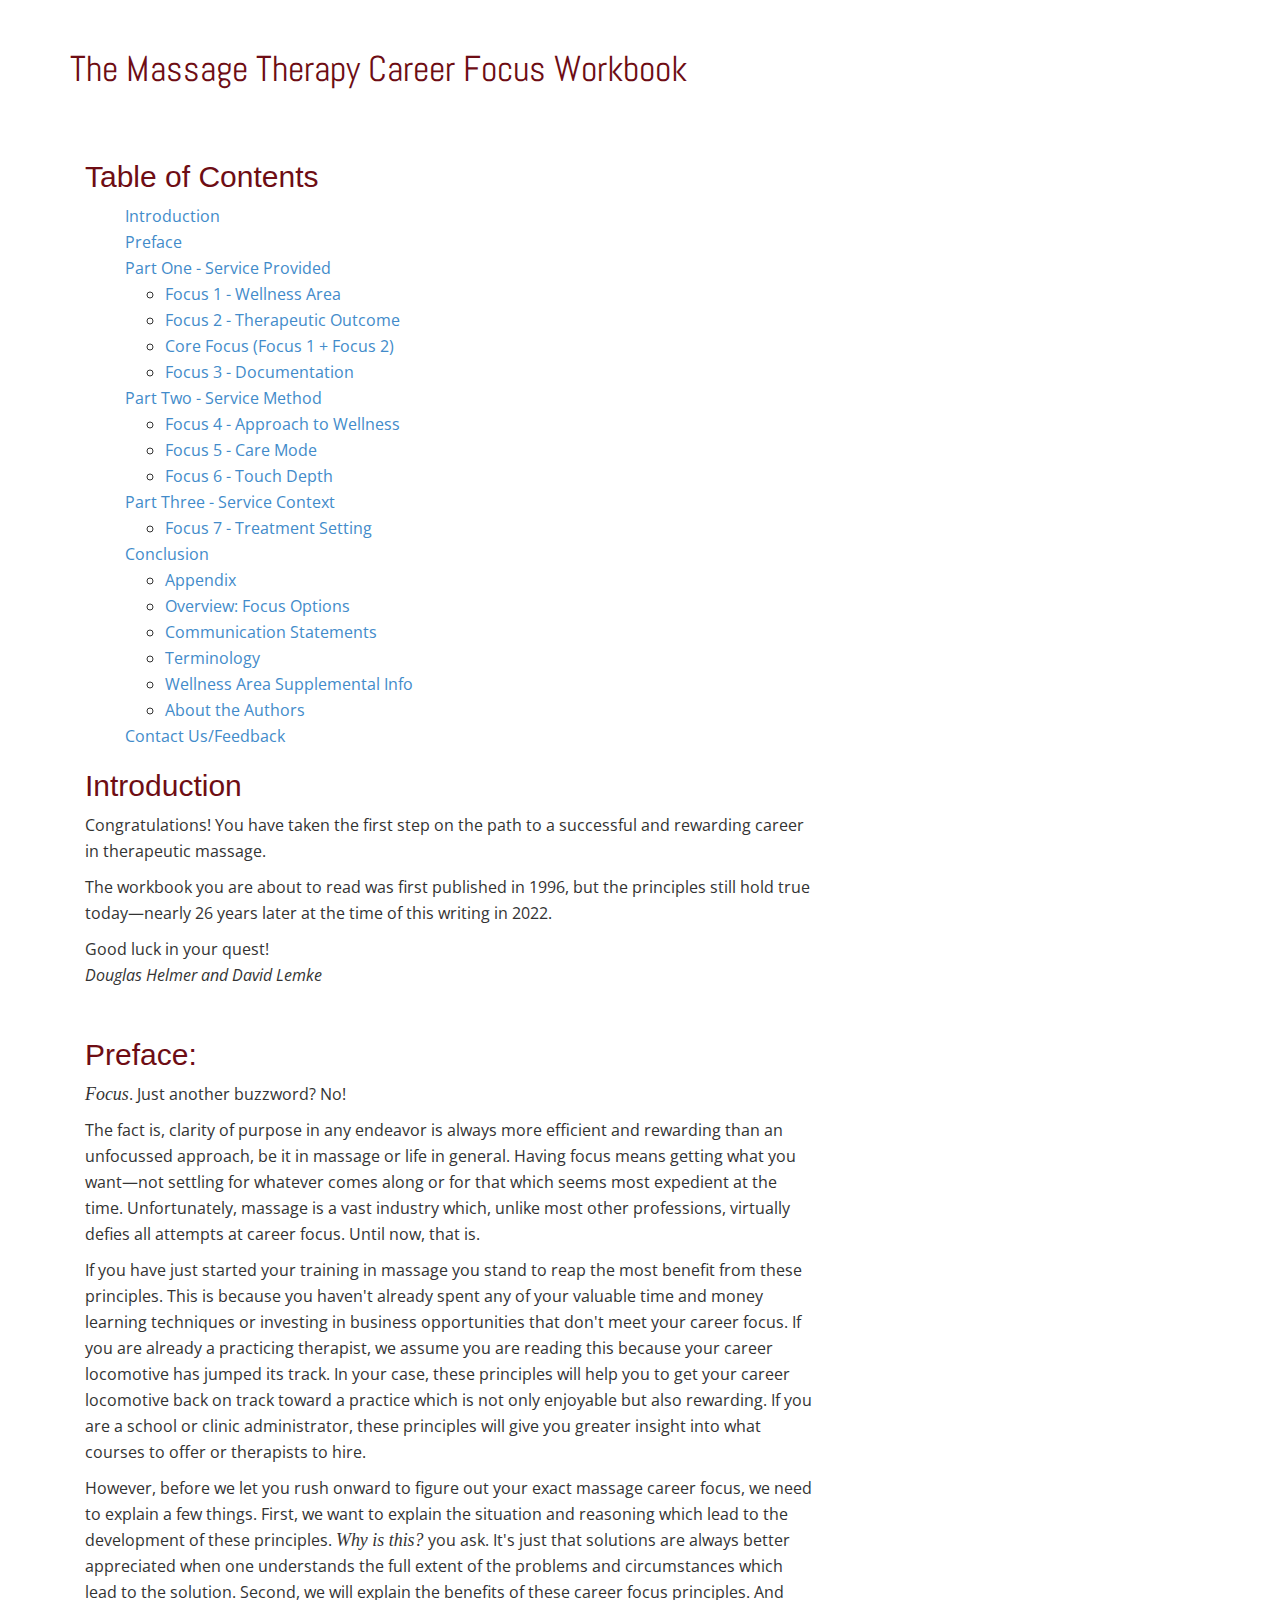
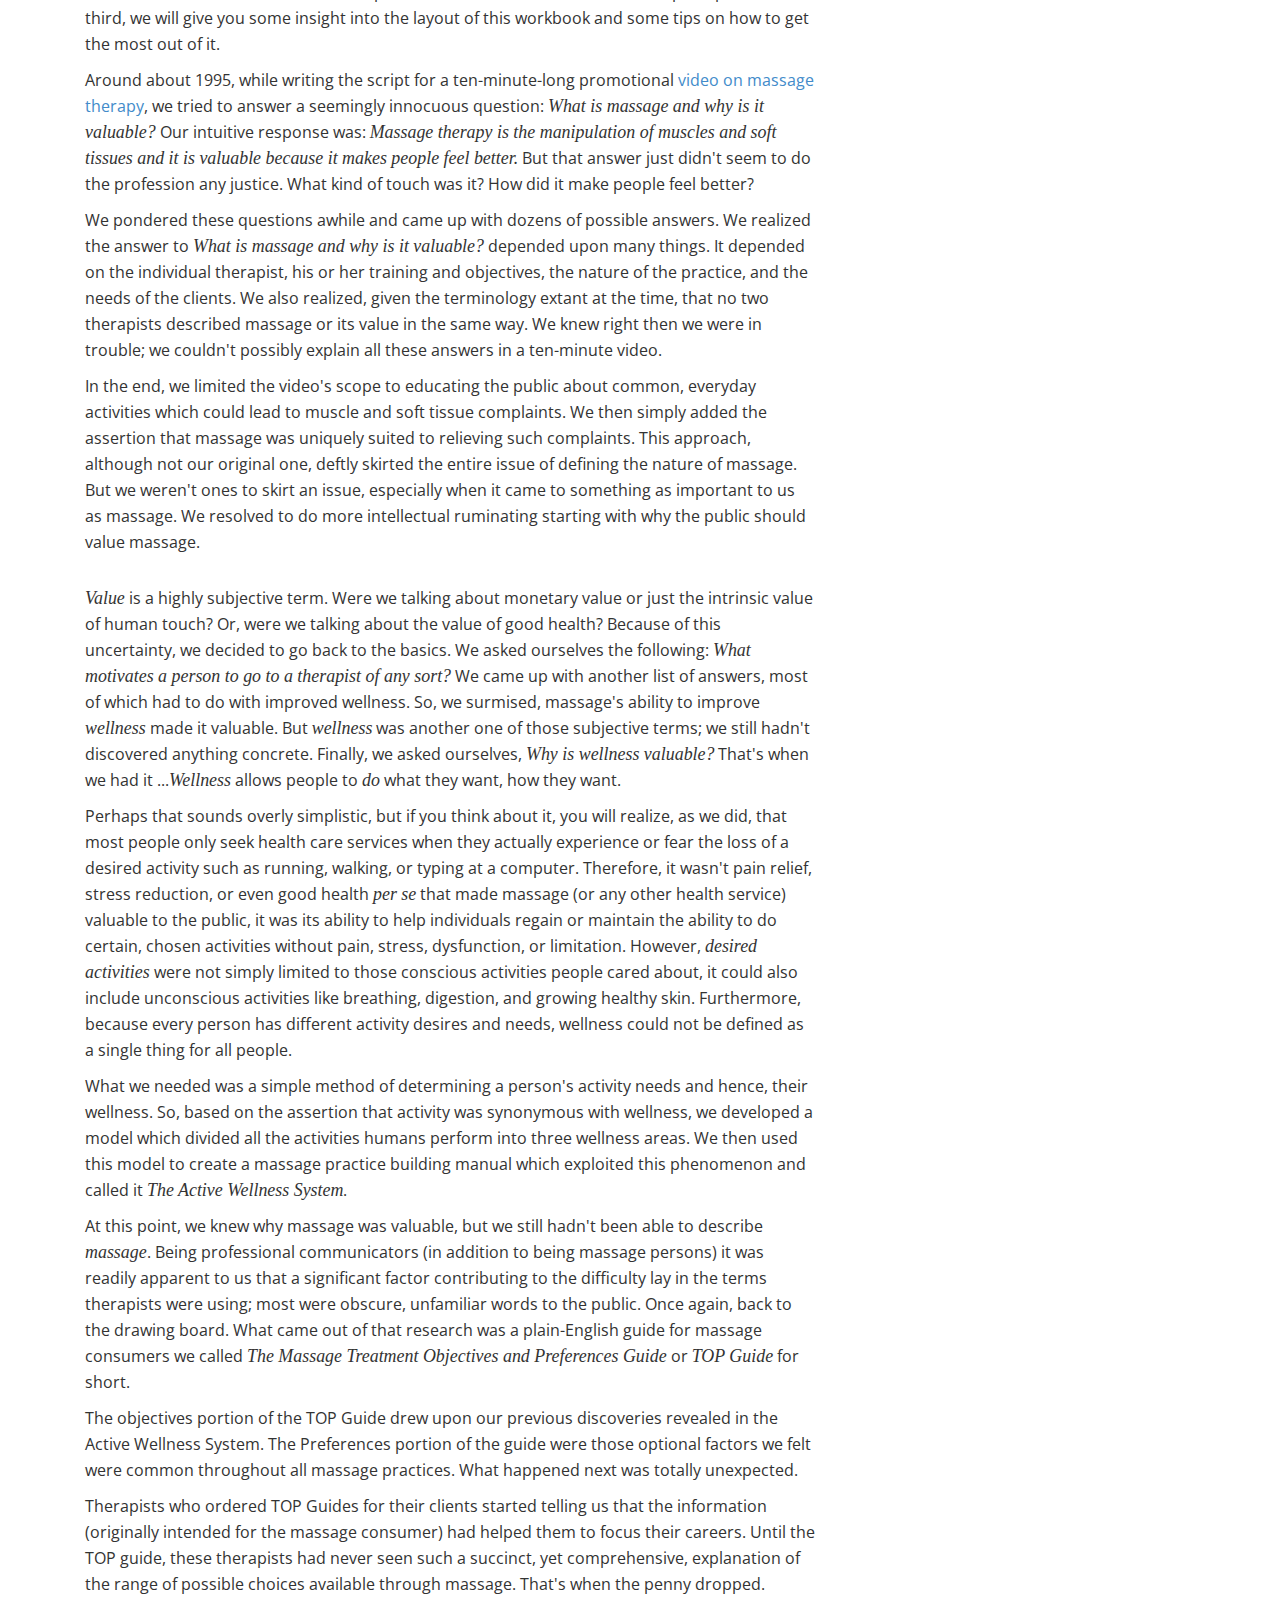
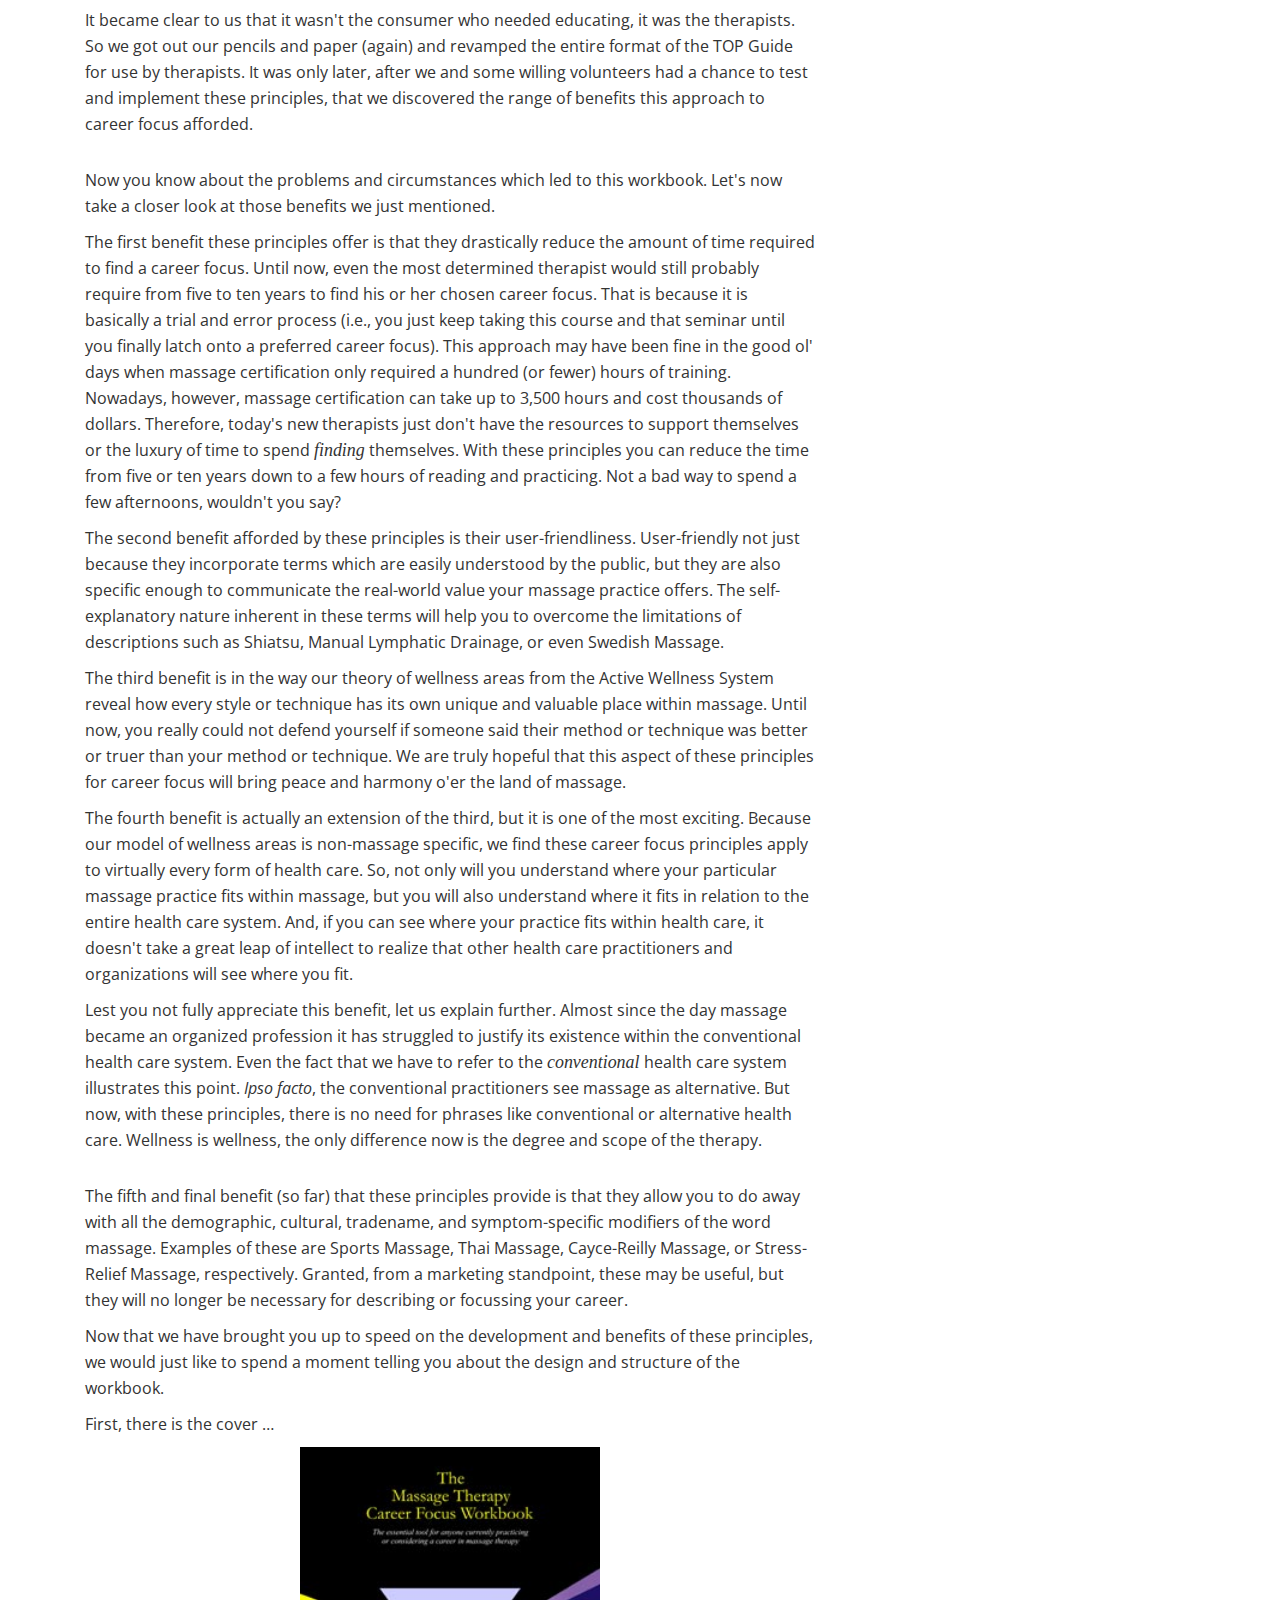
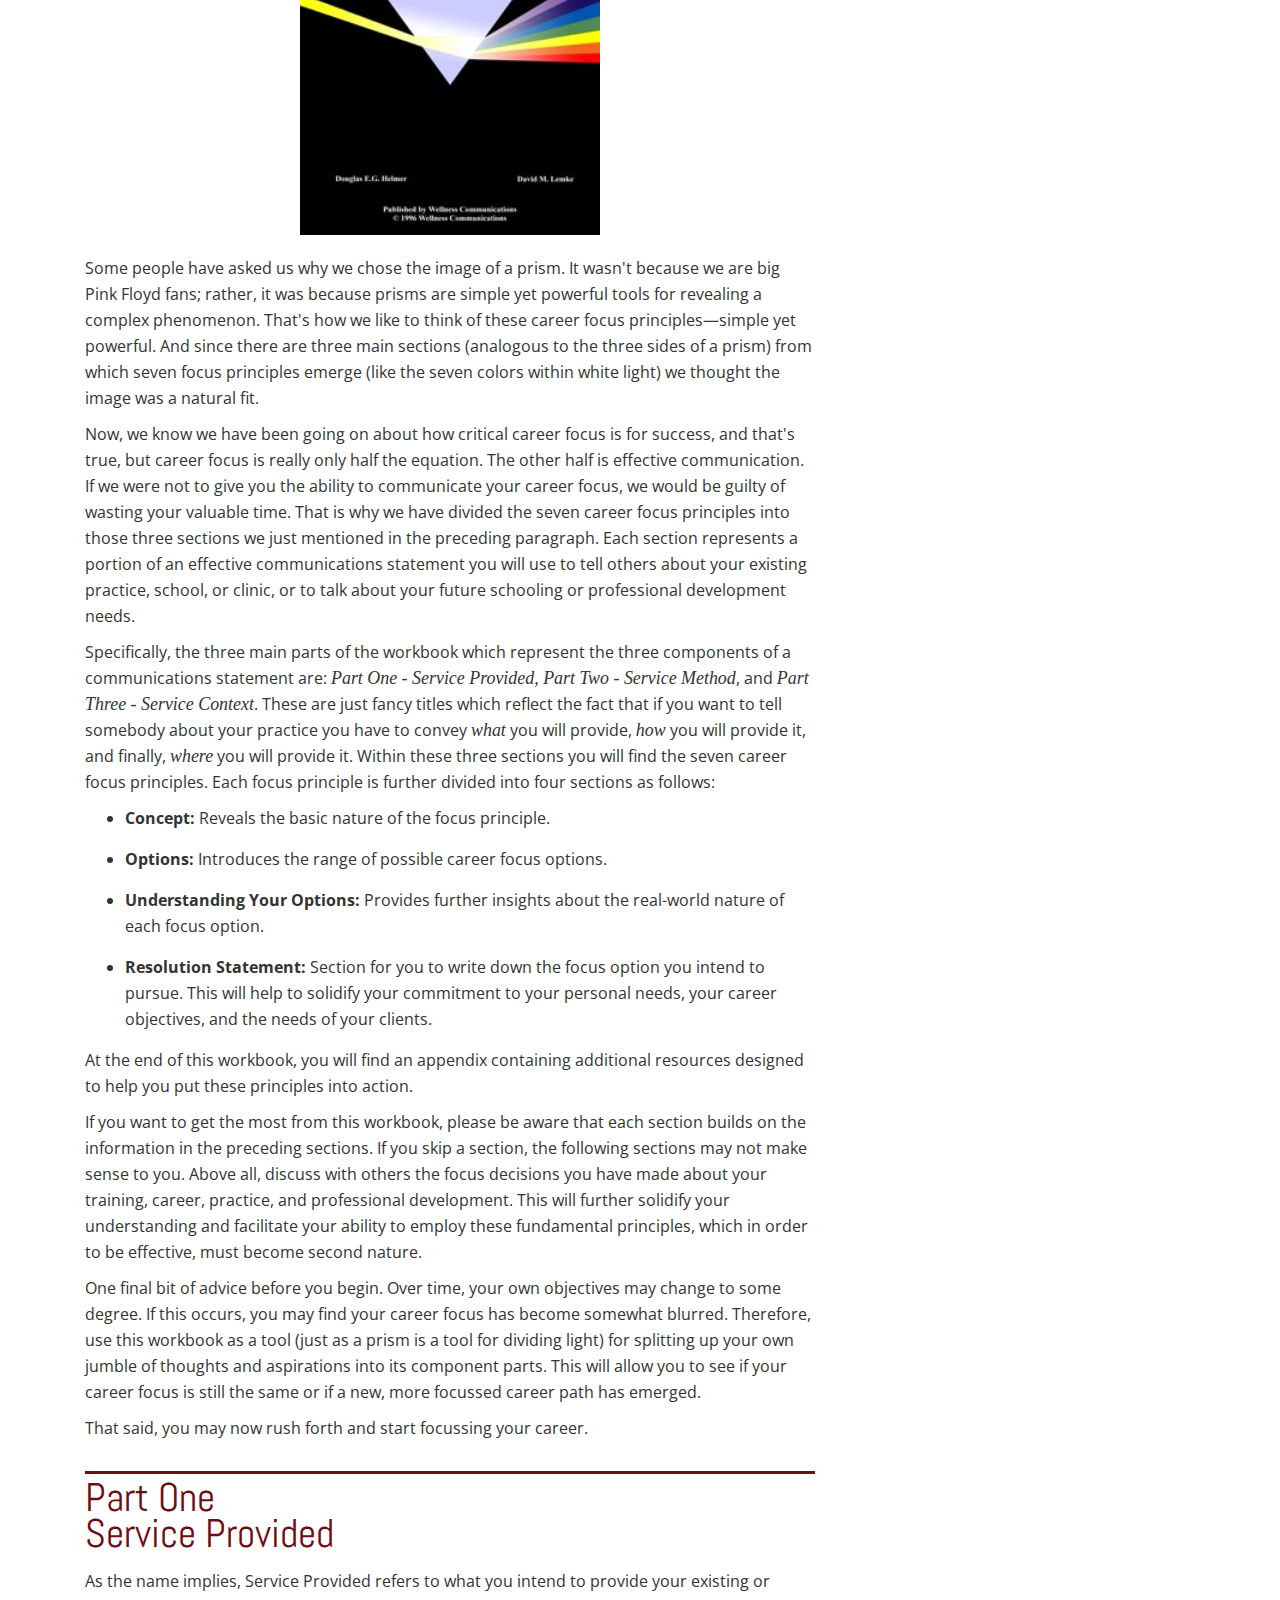
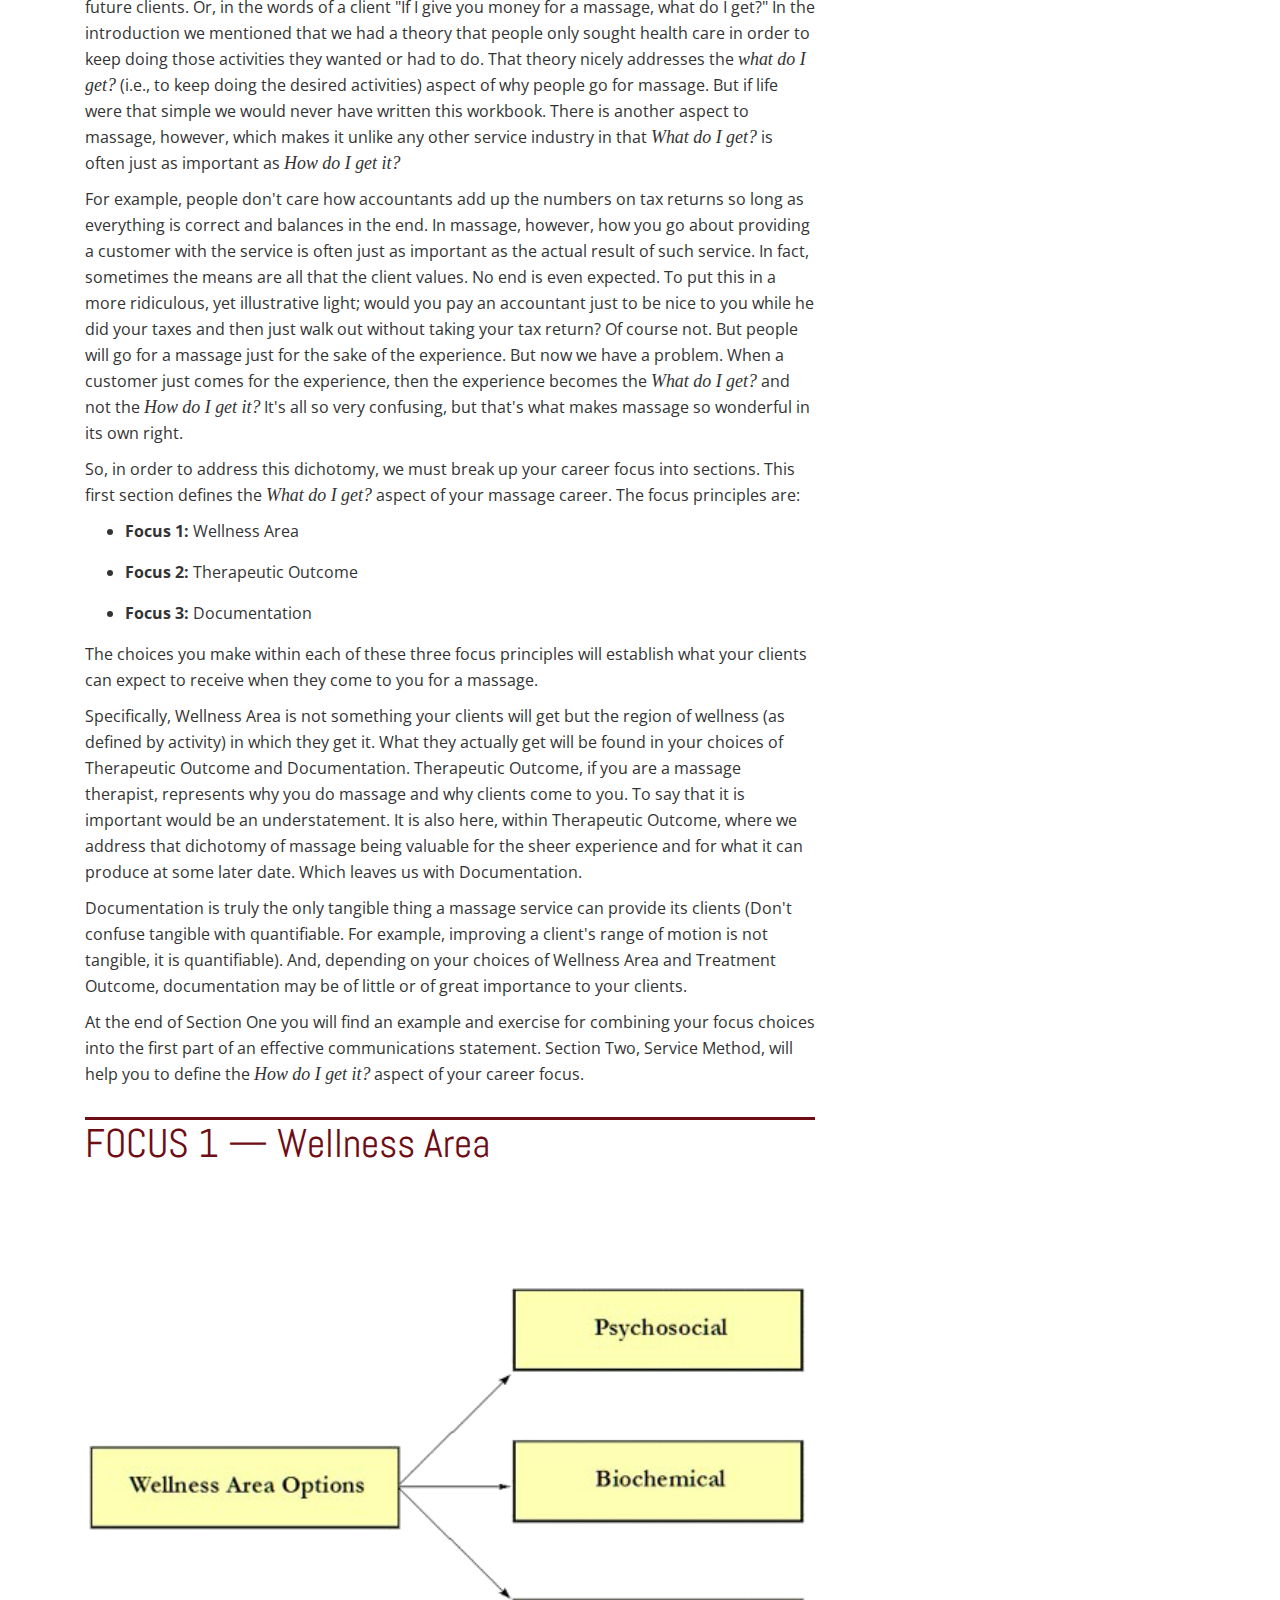
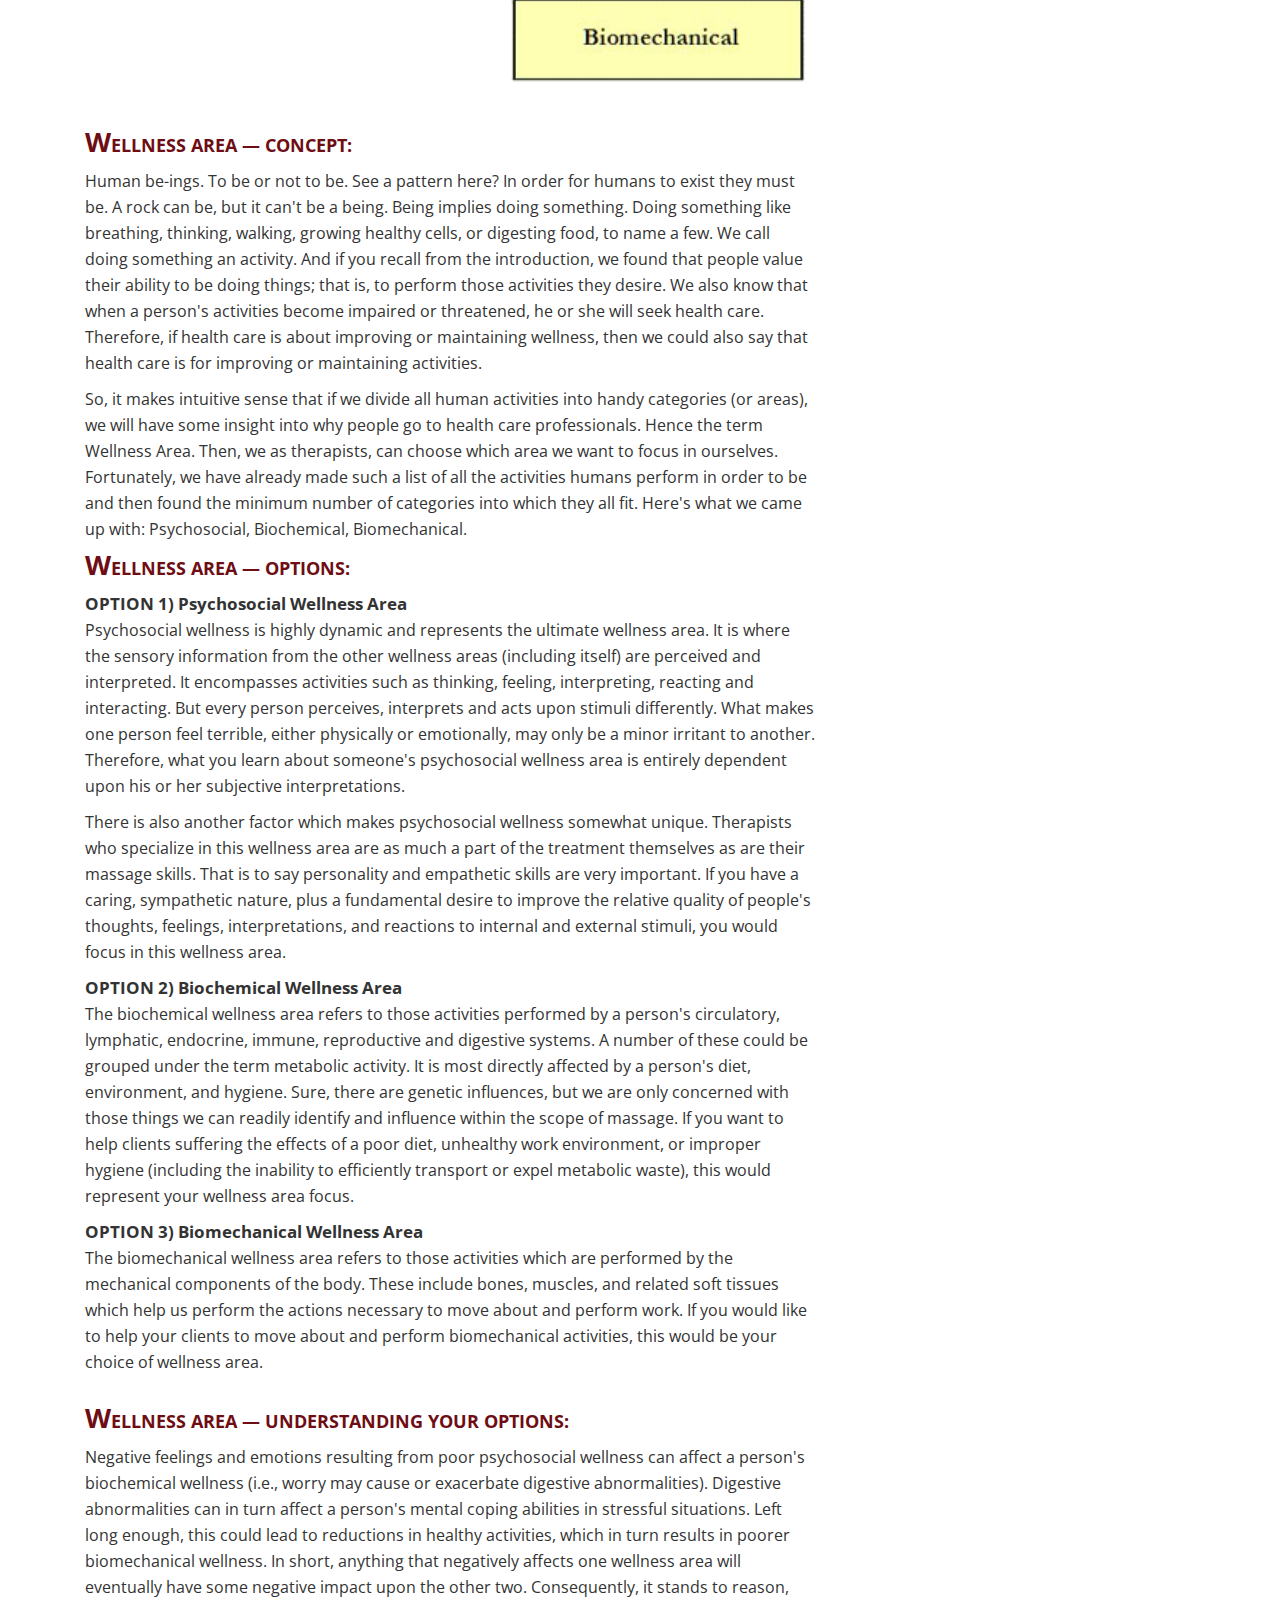
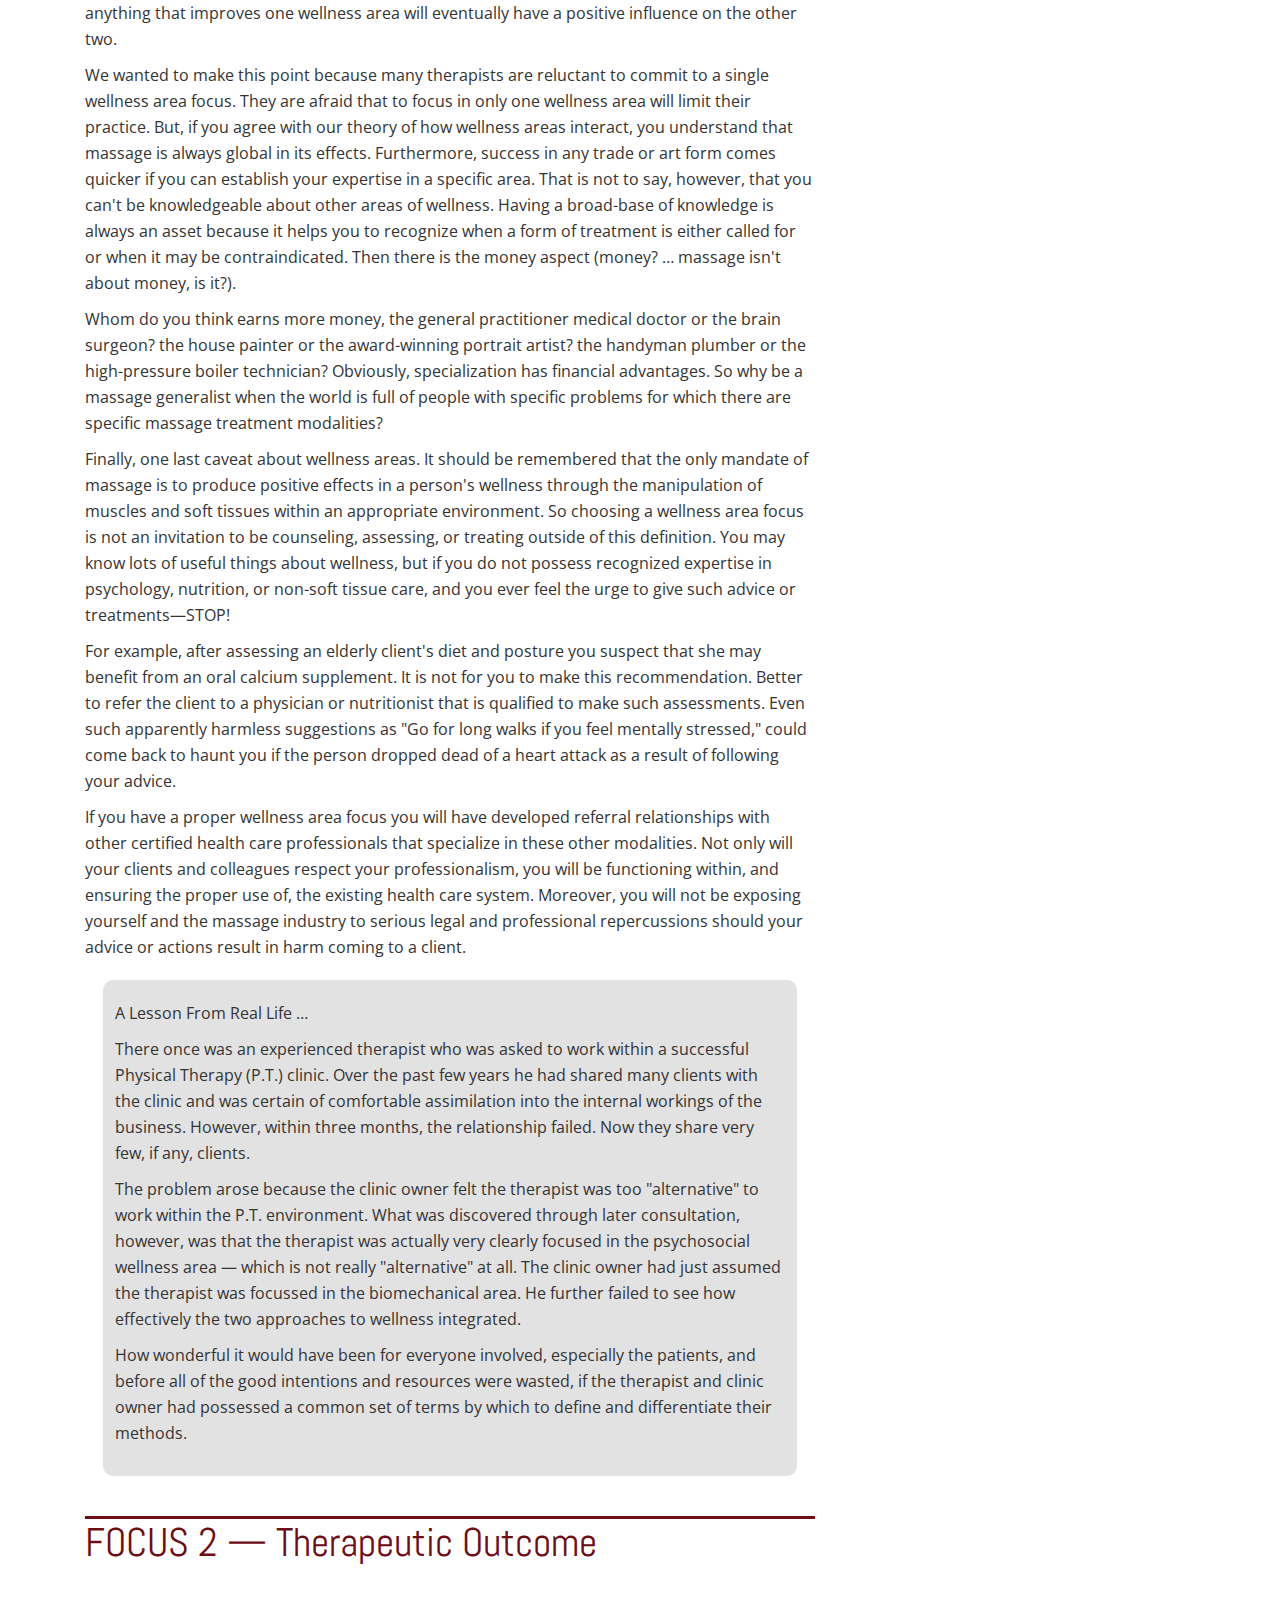
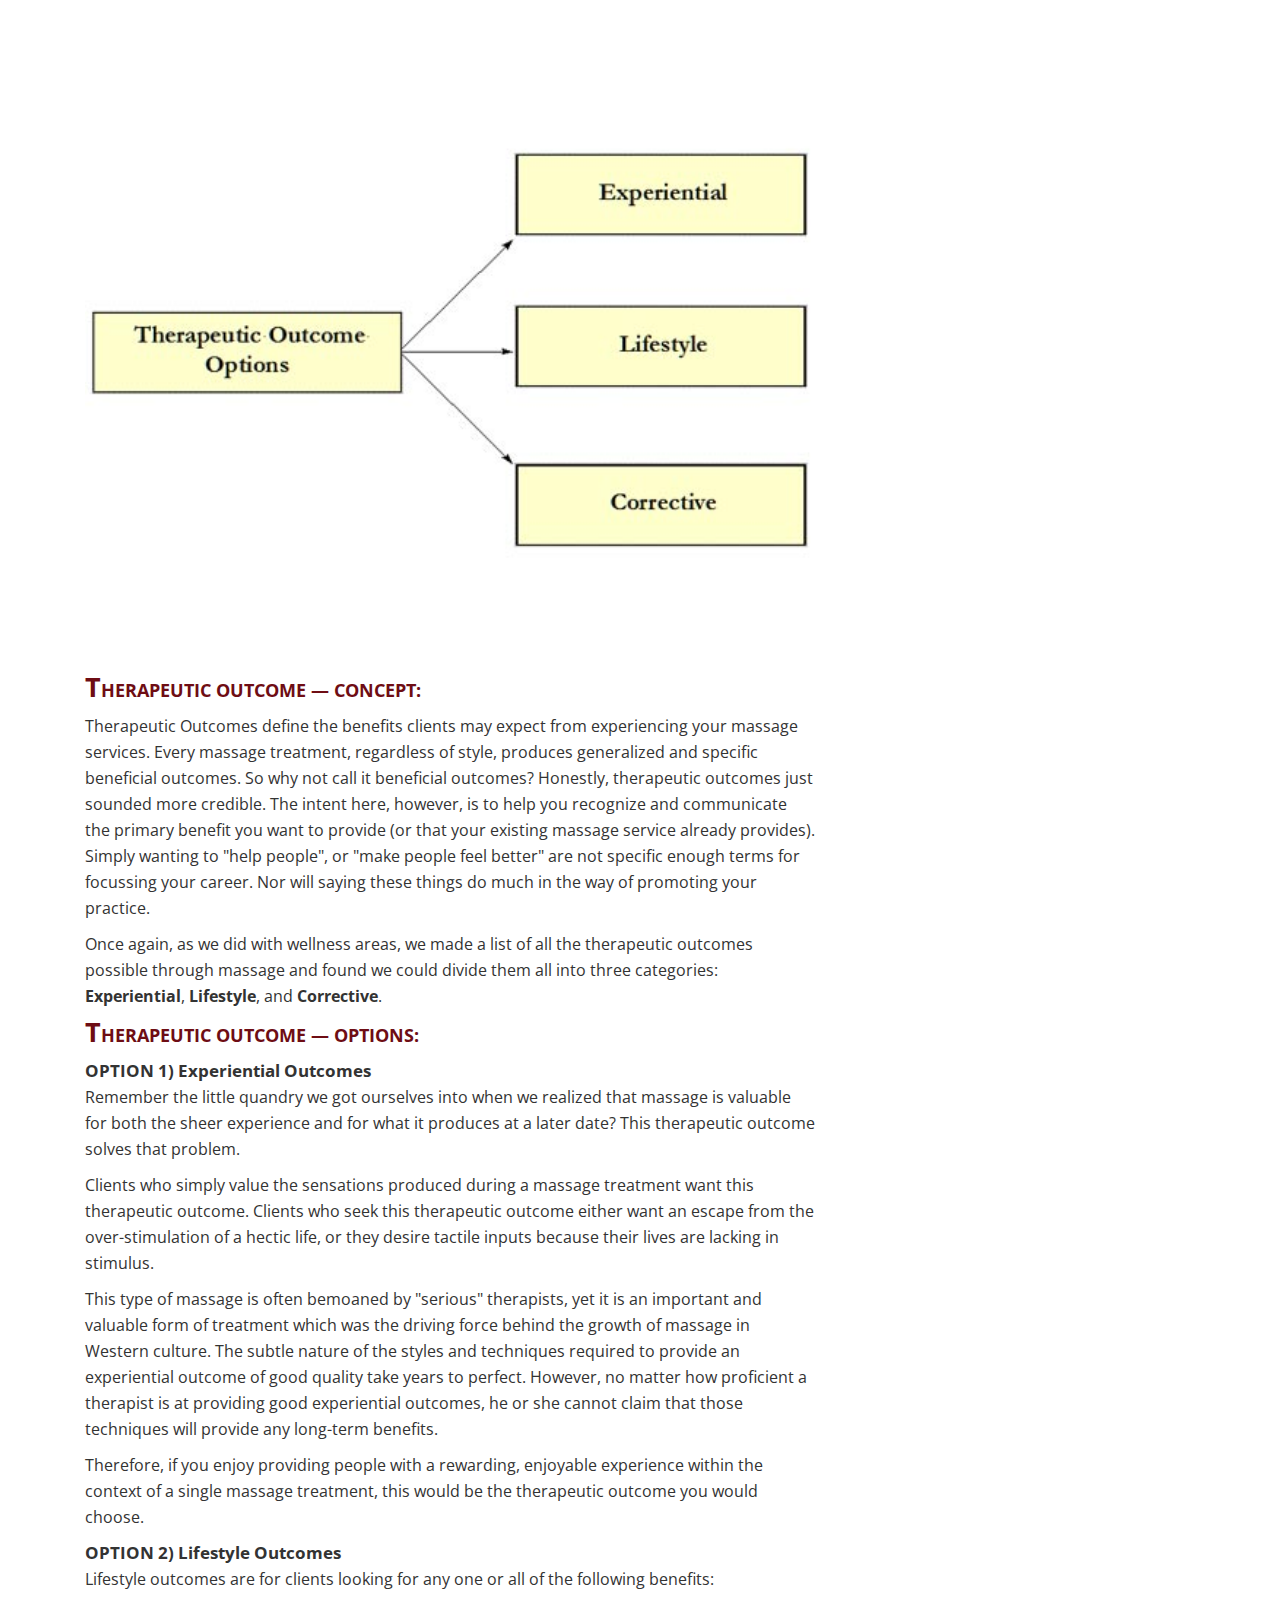
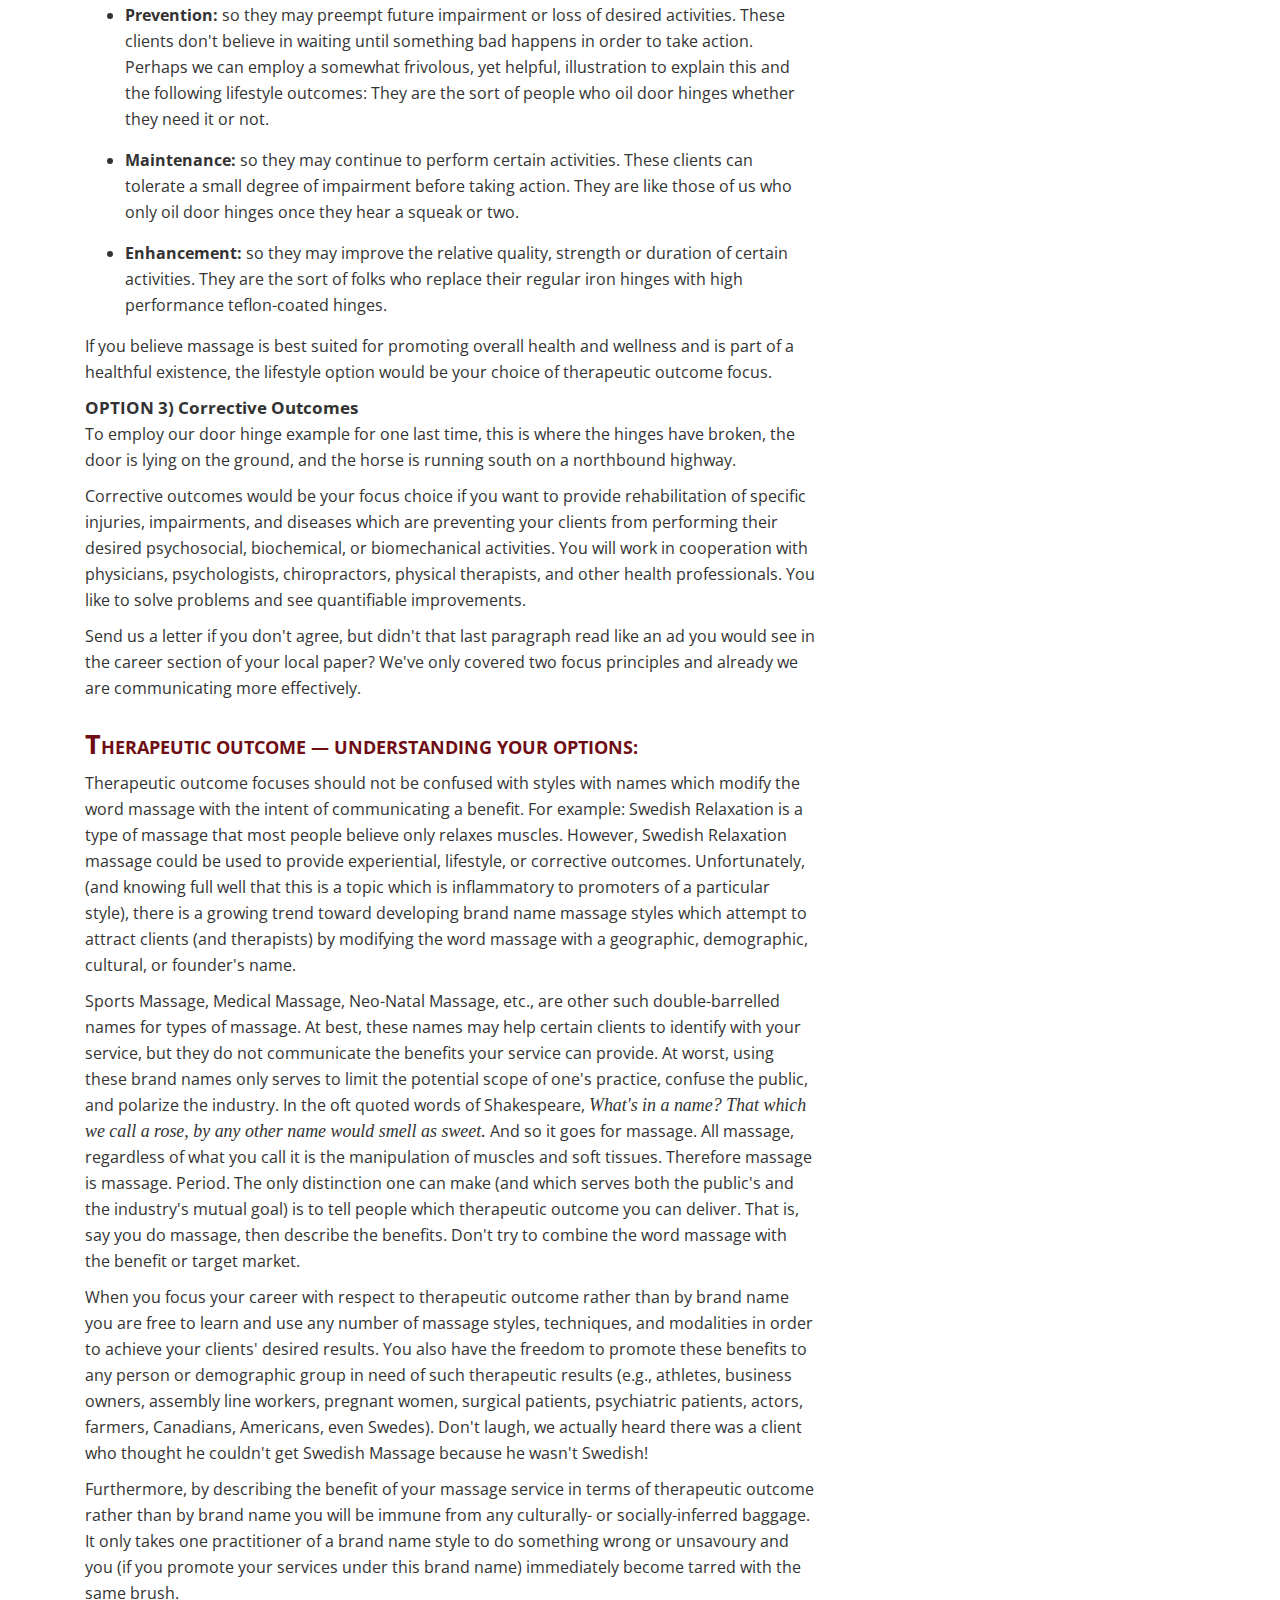
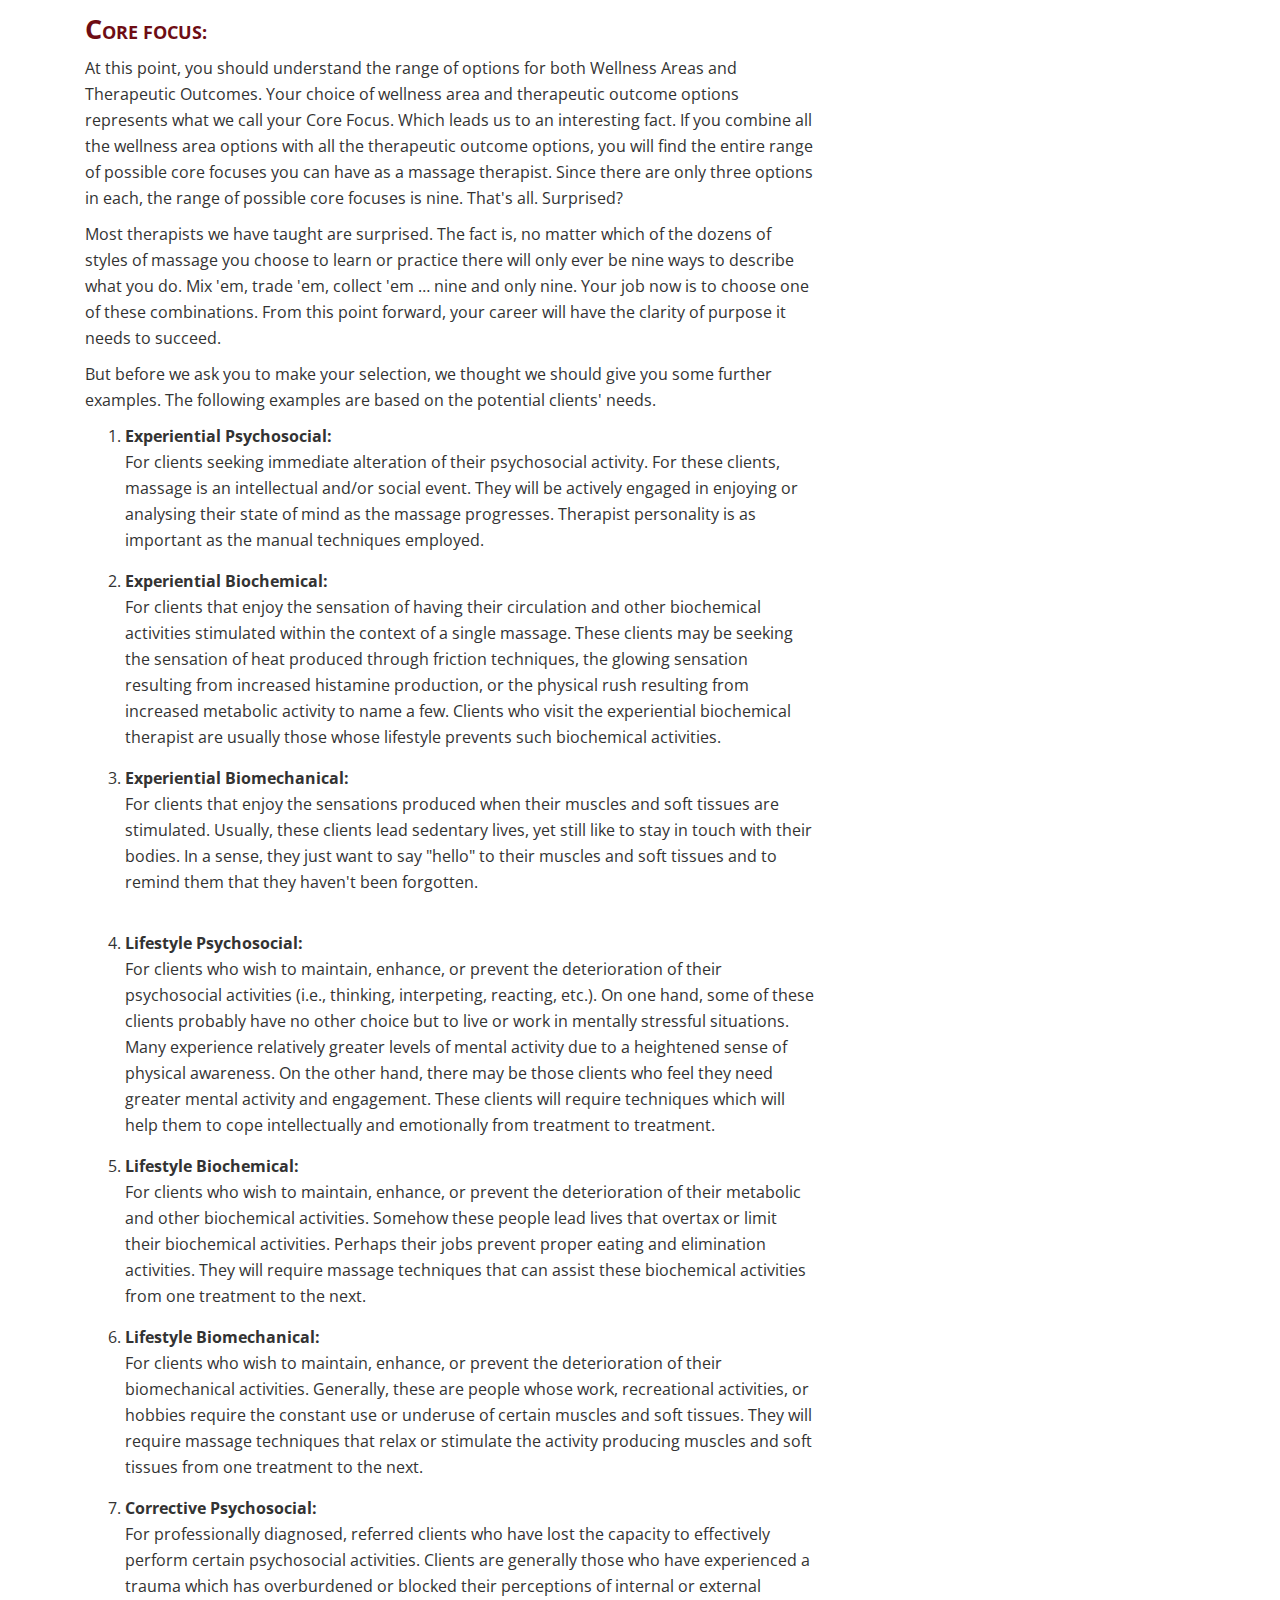
==== commit 6e40d3cd: "Add contact form" ====
--- a/index.html
+++ b/index.html
@@ -59,6 +59,7 @@
       <li><a href="#authors">About the Authors</a></li>
     </ul>
   </li>
+  <li><a href="#contact">Contact Us/Feedback</a></li>
 </ul>
 
 
@@ -1451,7 +1452,7 @@
 
 <p>Since the 1990's, Dave's treatment has been relied on by top performing athletes, dancers and martial artists, those recovering from orthopedic surgeries, and generally stressed individuals. As a passionate interest, Dave has enjoyed working with select special education teachers treating motor coordination problems in children diagnosed with learning disabilities.</p>
 
-<p><strong>Current Projects:</strong> Dave currently has two offices – one in Wimberley and one in Westlake Hills in Austin. His main location (Wimberley) is in the beautiful studio formerly known as Heart of Texas Yoga -. His focus is helping junior and professional athletes achieve and maintain their highest function and performance. His Sport Neuromuscular Treatment is the sports application of Functional (Fun!) NMT which he provides for anyone who needs their body to function better. Dave's work includes fNMT treatment and Kinesiological Surface EMG training and consulting.</p>
+<p><strong>Current Projects:</strong> Dave currently has two offices – one in Wimberley and one in Westlake Hills in Austin. His main location (Wimberley) is in the beautiful studio formerly known as Heart of Texas Yoga. His focus is helping junior and professional athletes achieve and maintain their highest function and performance. His Sport Neuromuscular Treatment is the sports application of Functional (Fun!) NMT which he provides for anyone who needs their body to function better. Dave's work includes fNMT treatment and Kinesiological Surface EMG training and consulting.</p>
 
 <p>Dave is a Certified Dartfish Video Coach and uses slow motion video analysis of biomechanics in athletics and rehabilitation. He has used kinesiological sEMG (computer aided muscle analysis) in testing of exercise equipment, devices, and new treatment procedures as well as trained hundreds of specialized massage therapists for physical therapy and complementary healthcare clinics. He was the primary consultant to Champions Sports Medicine (Dr. P.Z. Pearce, Ironman Medical Director, Spokane, WA) in the creation of their Biomechanics lab.</p>
 
@@ -1484,13 +1485,14 @@
   <iframe width="100%" height="315" src="https://www.youtube.com/embed/-72bIRmfqCc?start=27" title="YouTube video player" frameborder="0" allow="accelerometer; autoplay; clipboard-write; encrypted-media; gyroscope; picture-in-picture" allowfullscreen></iframe>
 </div>
 
-<p><a href="#preface">Back to Preface</a>.</p>
+<h2 id="contact">&nbsp;</h2>
+<div id="wufoo-z1yism841qulqbf"> Fill out my <a href="https://doughboy.wufoo.com/forms/z1yism841qulqbf">online form</a>. </div> <script type="text/javascript"> var z1yism841qulqbf; (function(d, t) { var s = d.createElement(t), options = { 'userName':'doughboy', 'formHash':'z1yism841qulqbf', 'autoResize':true, 'height':'442', 'async':true, 'host':'wufoo.com', 'header':'show', 'ssl':true }; s.src = ('https:' == d.location.protocol ?'https://':'http://') + 'secure.wufoo.com/scripts/embed/form.js'; s.onload = s.onreadystatechange = function() { var rs = this.readyState; if (rs) if (rs != 'complete') if (rs != 'loaded') return; try { z1yism841qulqbf = new WufooForm(); z1yism841qulqbf.initialize(options); z1yism841qulqbf.display(); } catch (e) { } }; var scr = d.getElementsByTagName(t)[0], par = scr.parentNode; par.insertBefore(s, scr); })(document, 'script'); </script>
 
 <div id="footer">
 
 
 
-			<p>&copy; Copyright 2022, Douglas E.G. Helmer &amp; David M. Lemke.  All Rights Reserved.</p>
+			<p>&copy; Copyright 1996 - 2022, Douglas E.G. Helmer &amp; David M. Lemke.  All Rights Reserved.</p>
 			
 			</div><!--/#main body footer -->
 
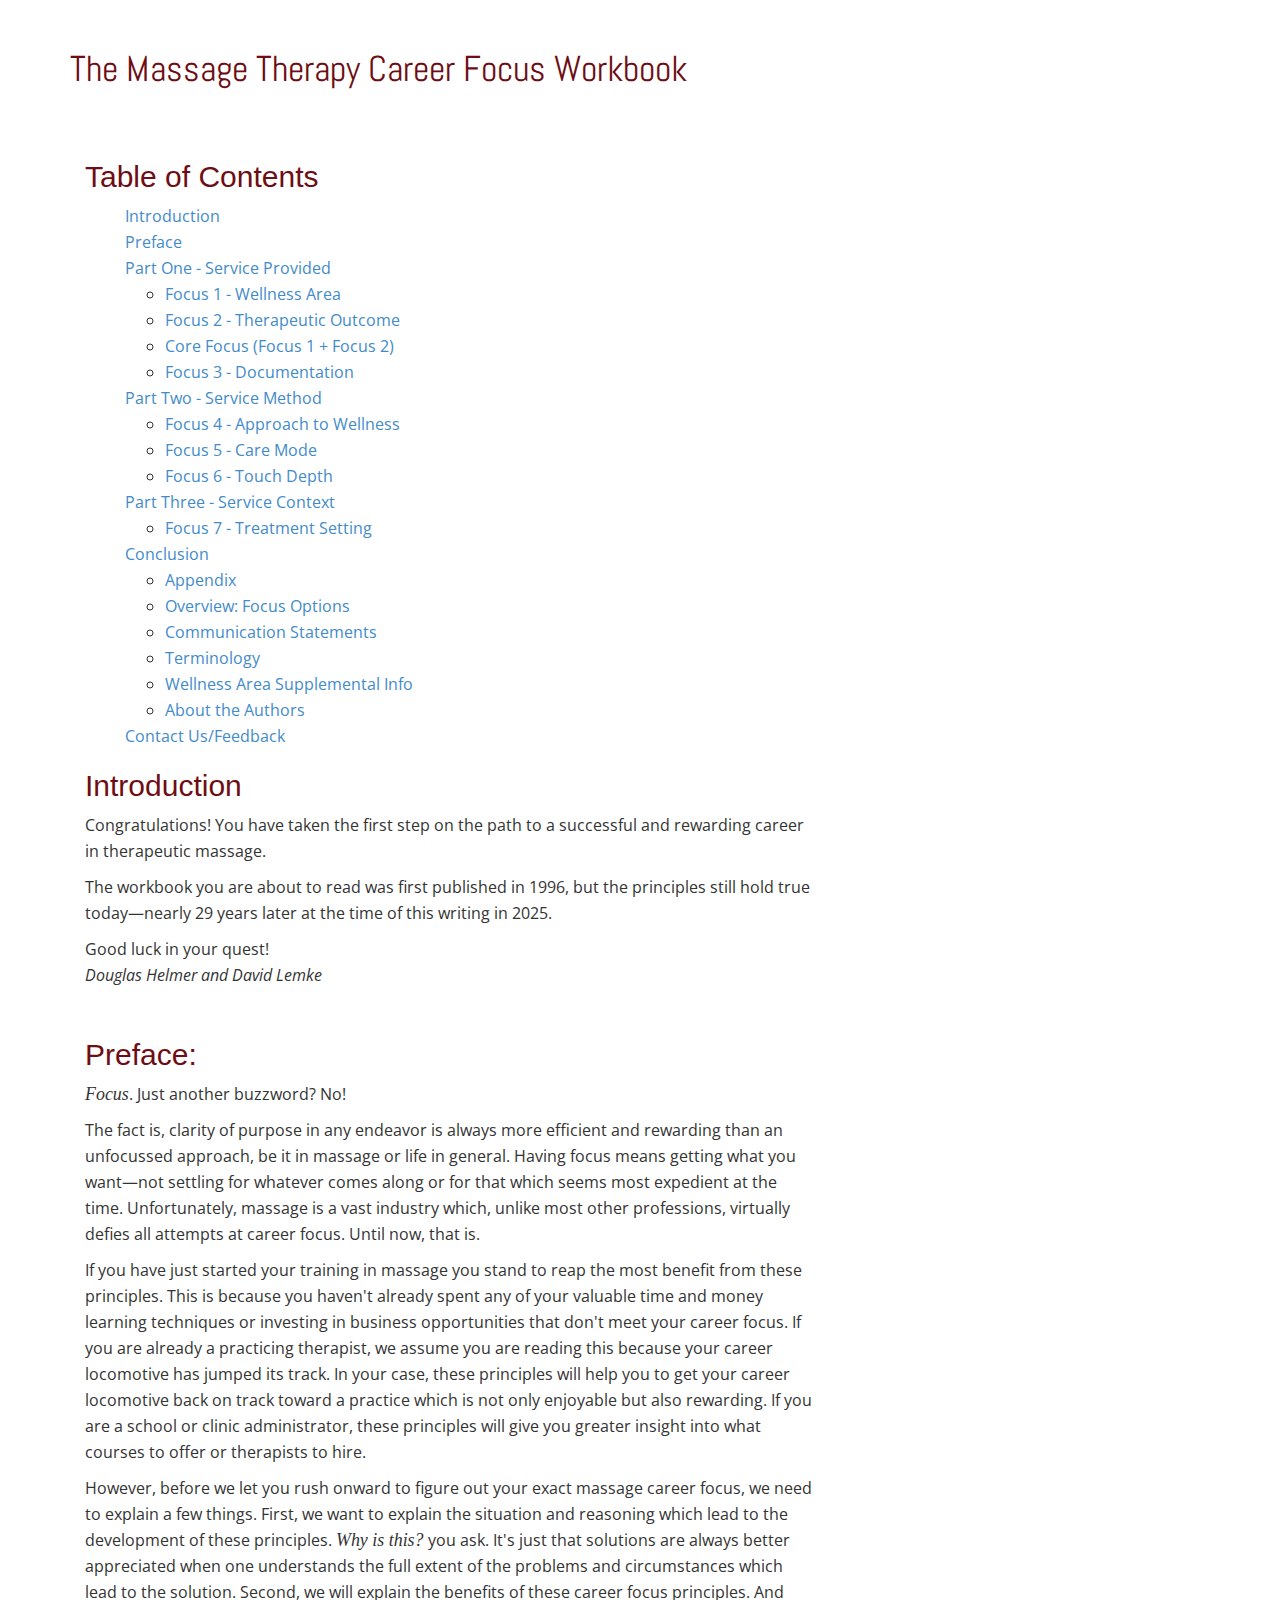
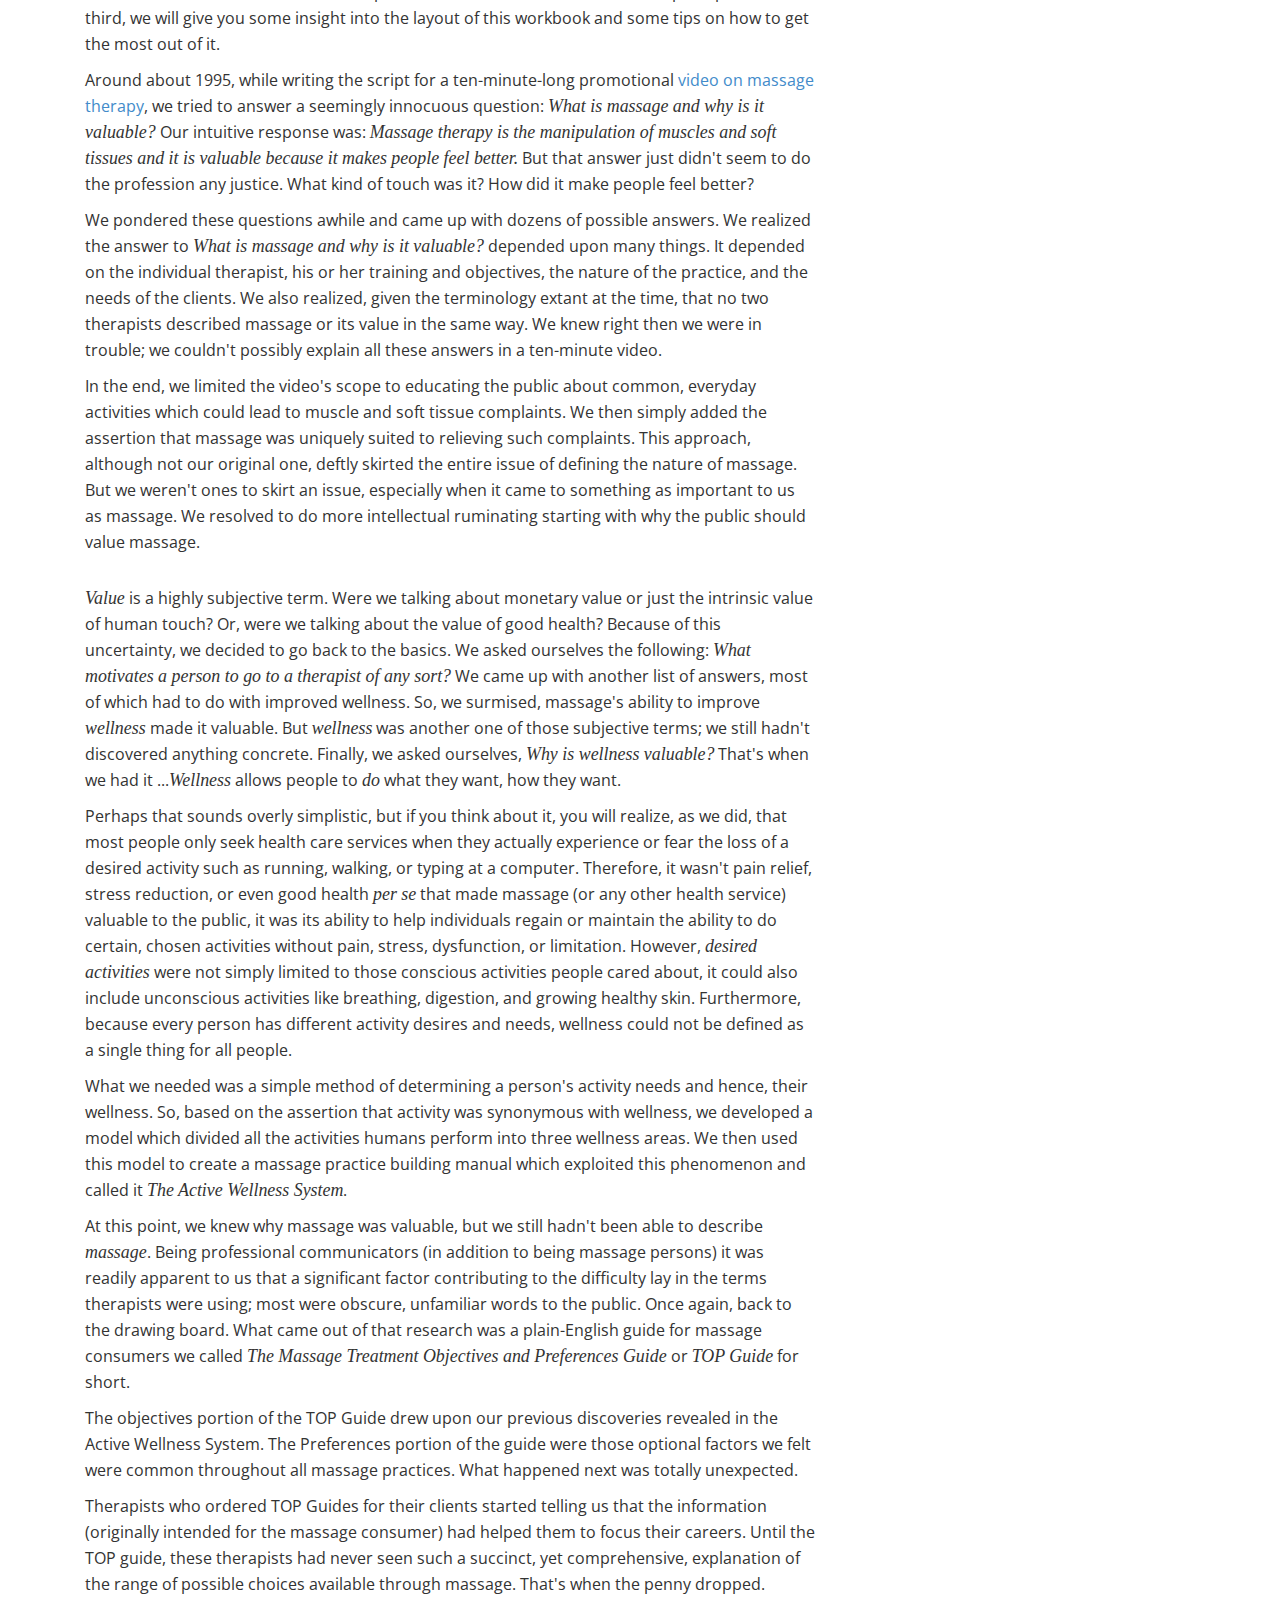
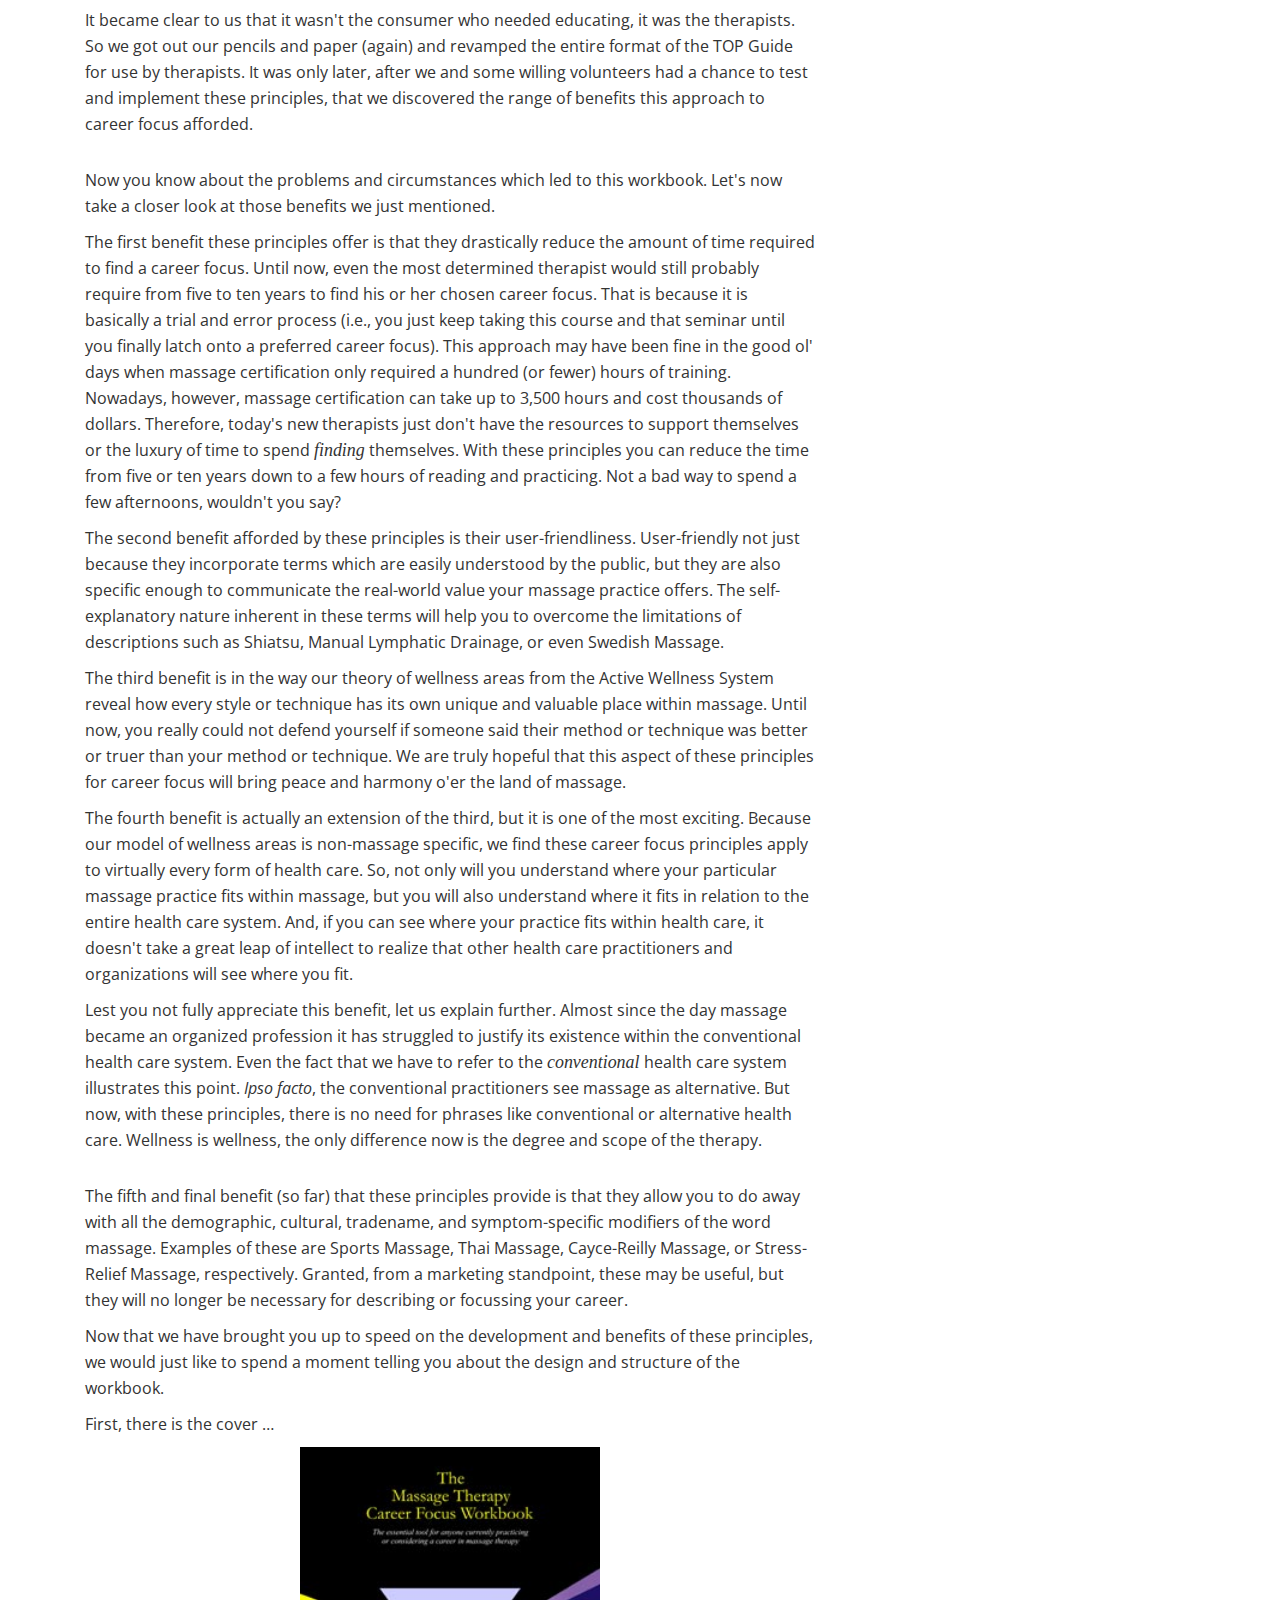
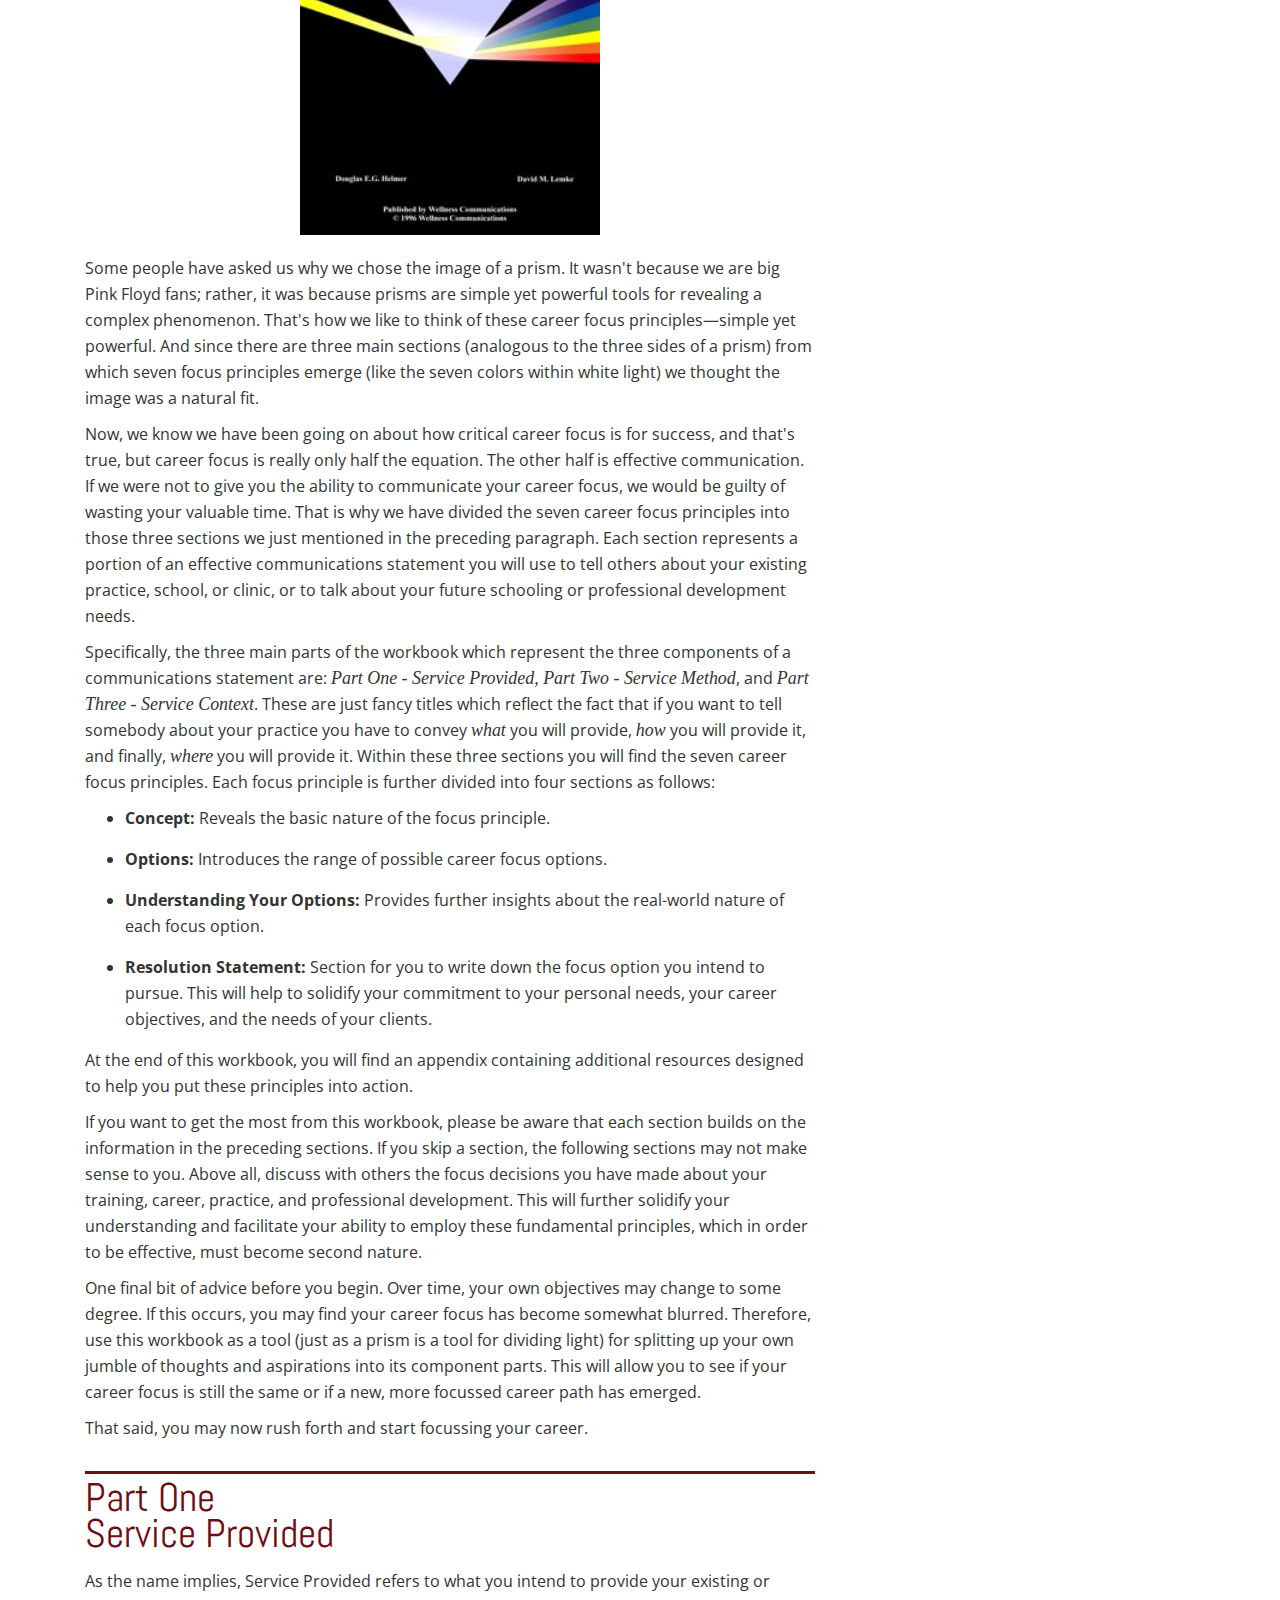
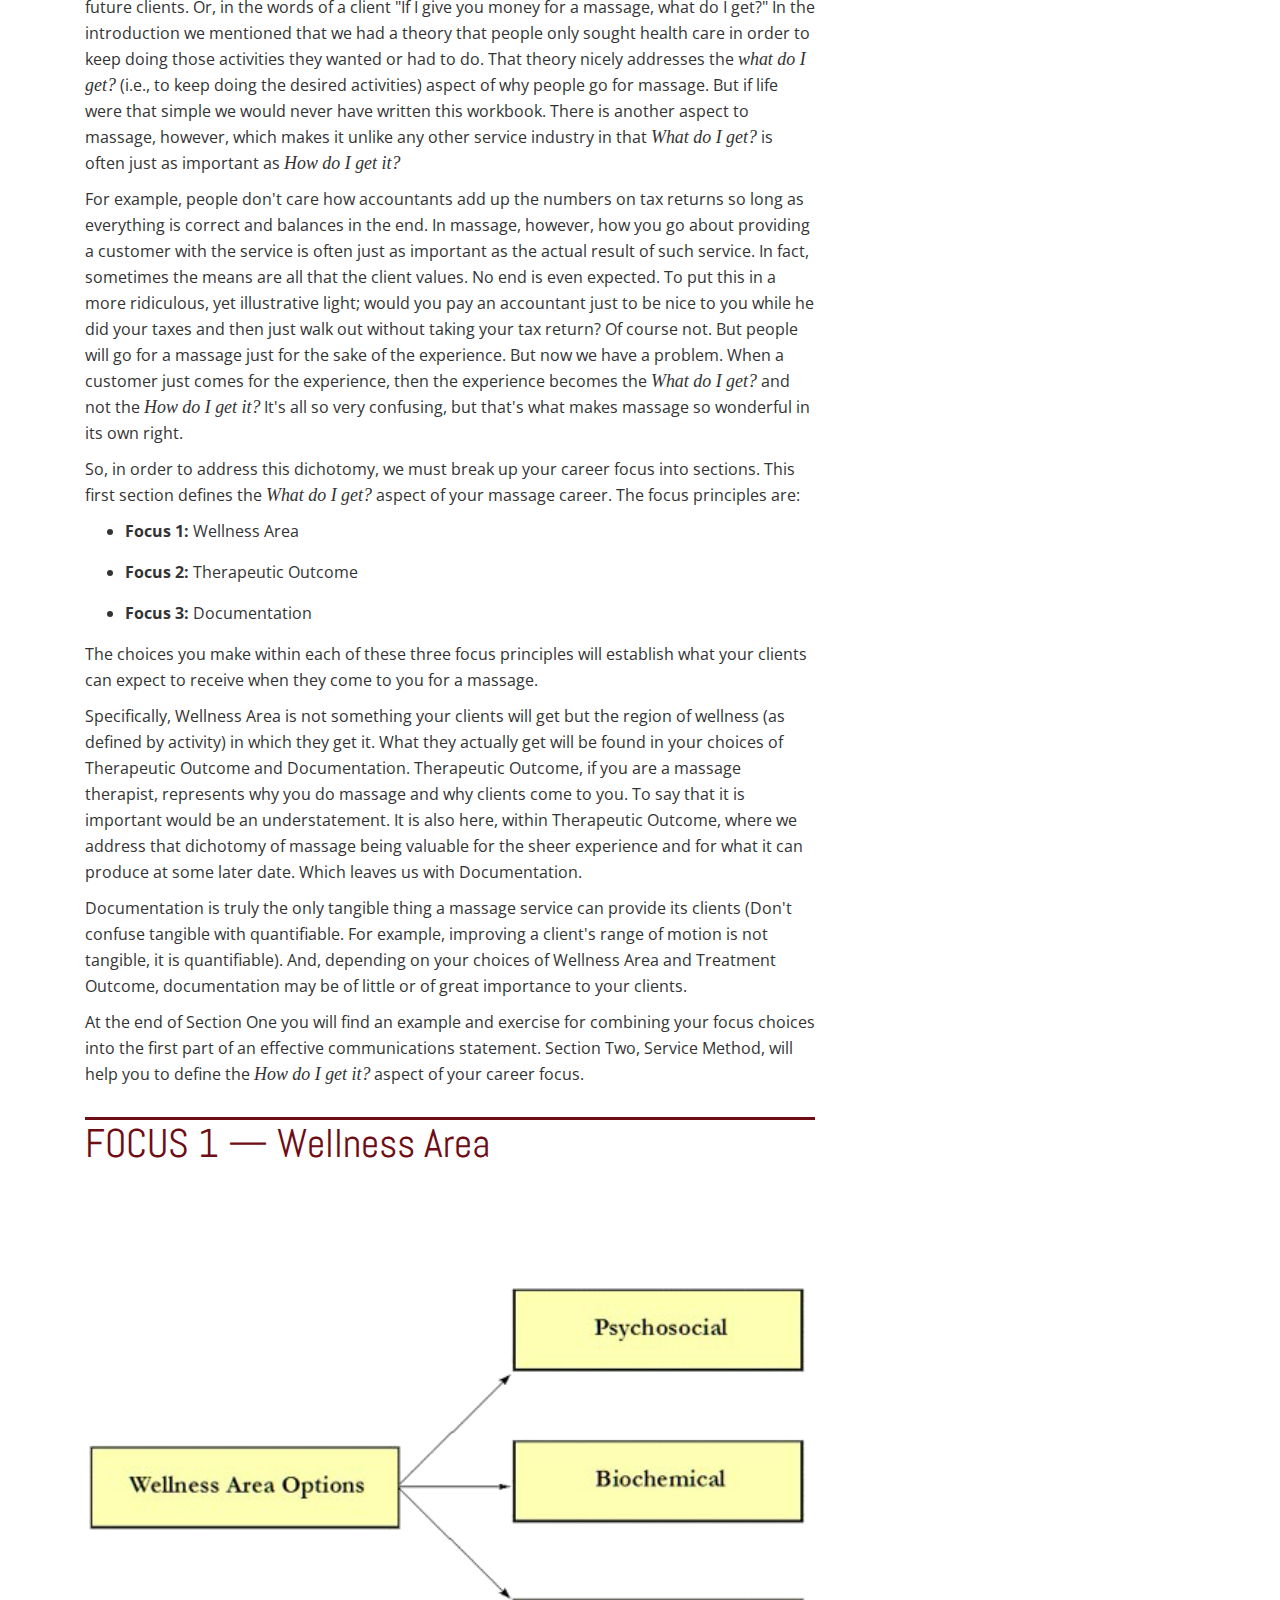
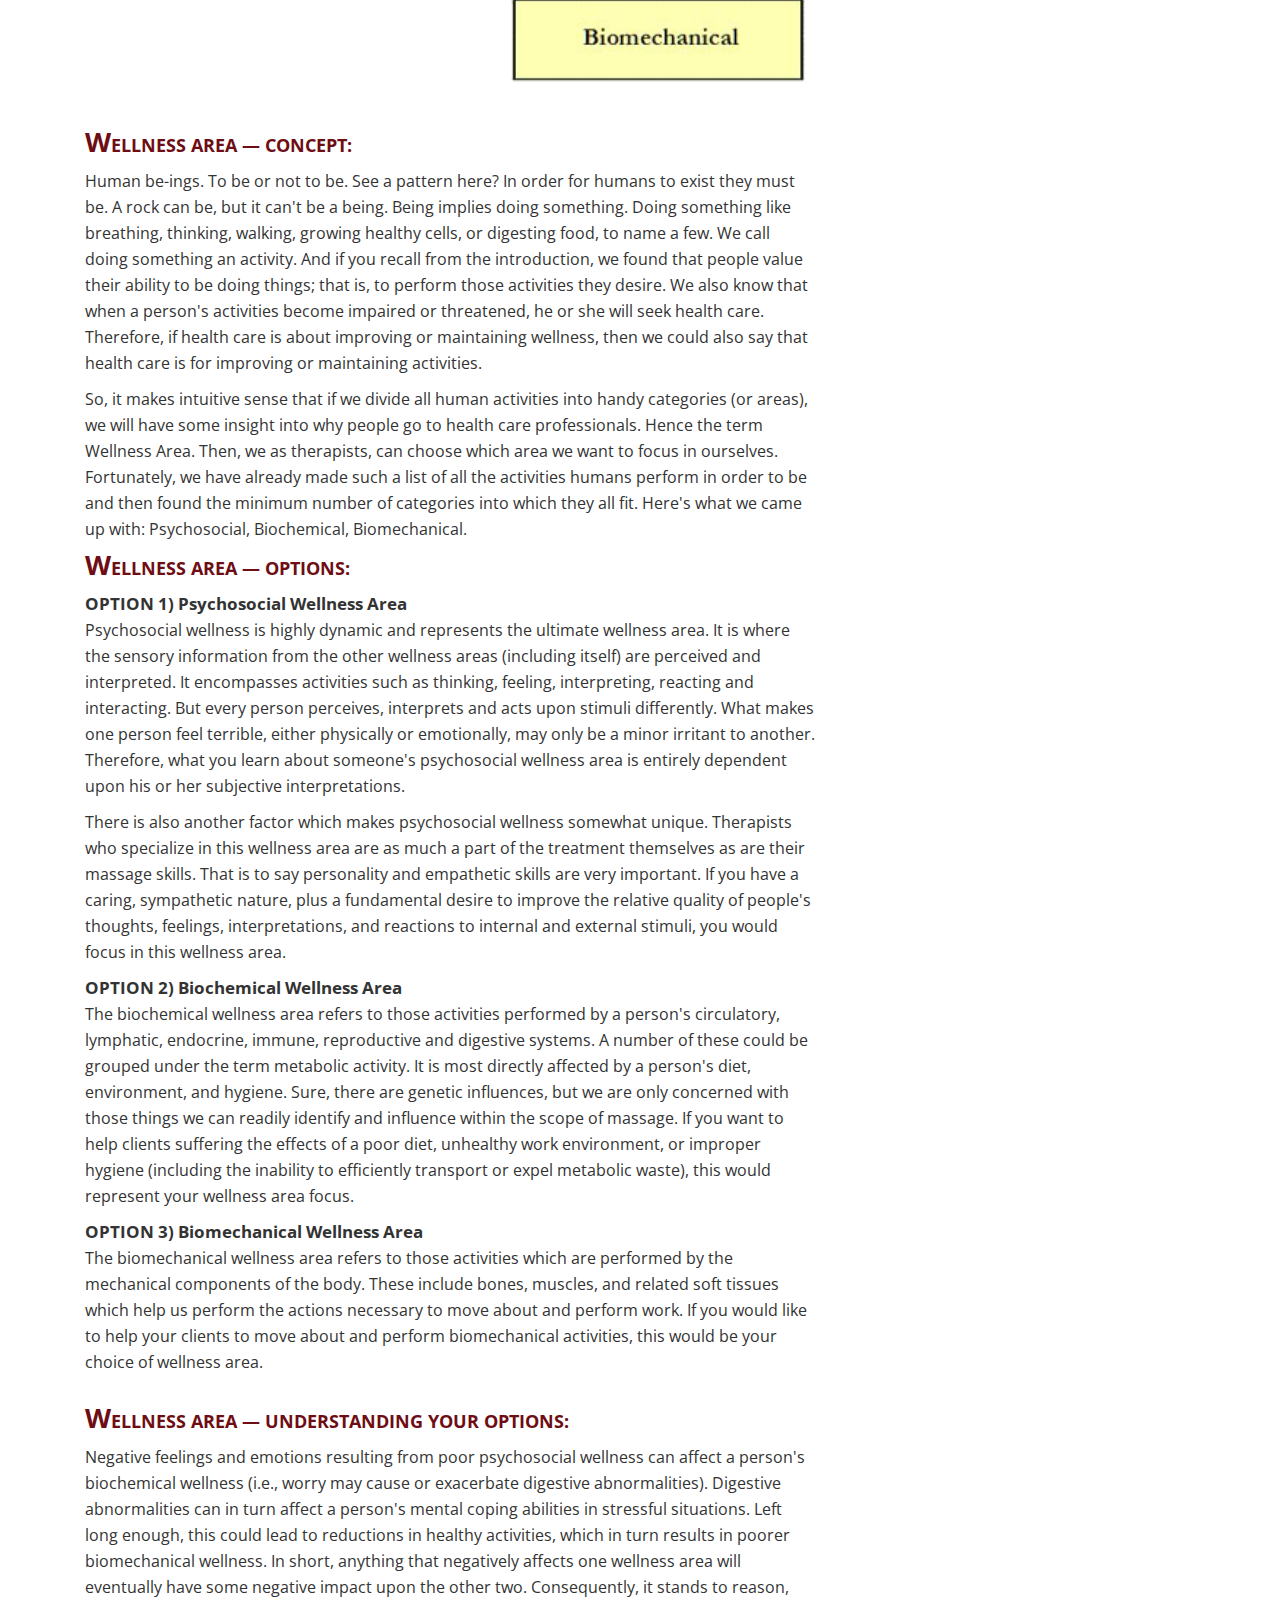
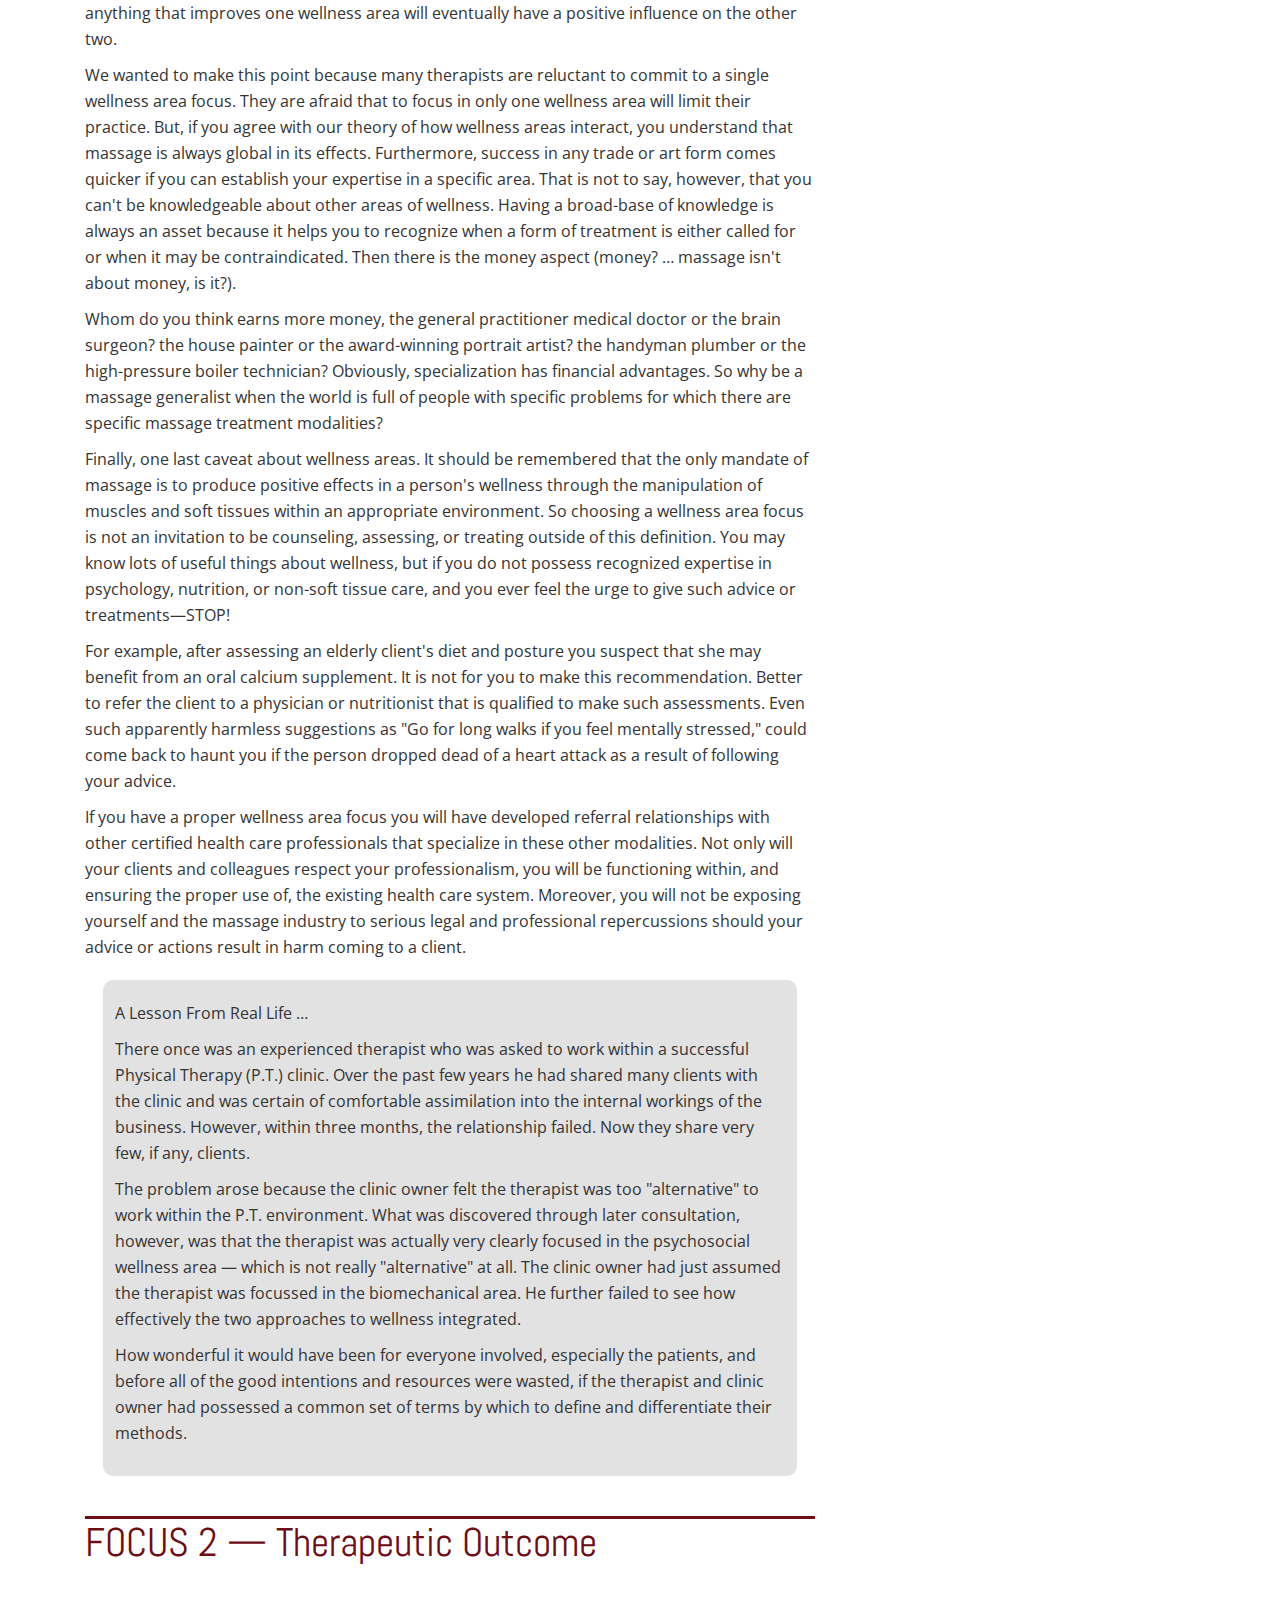
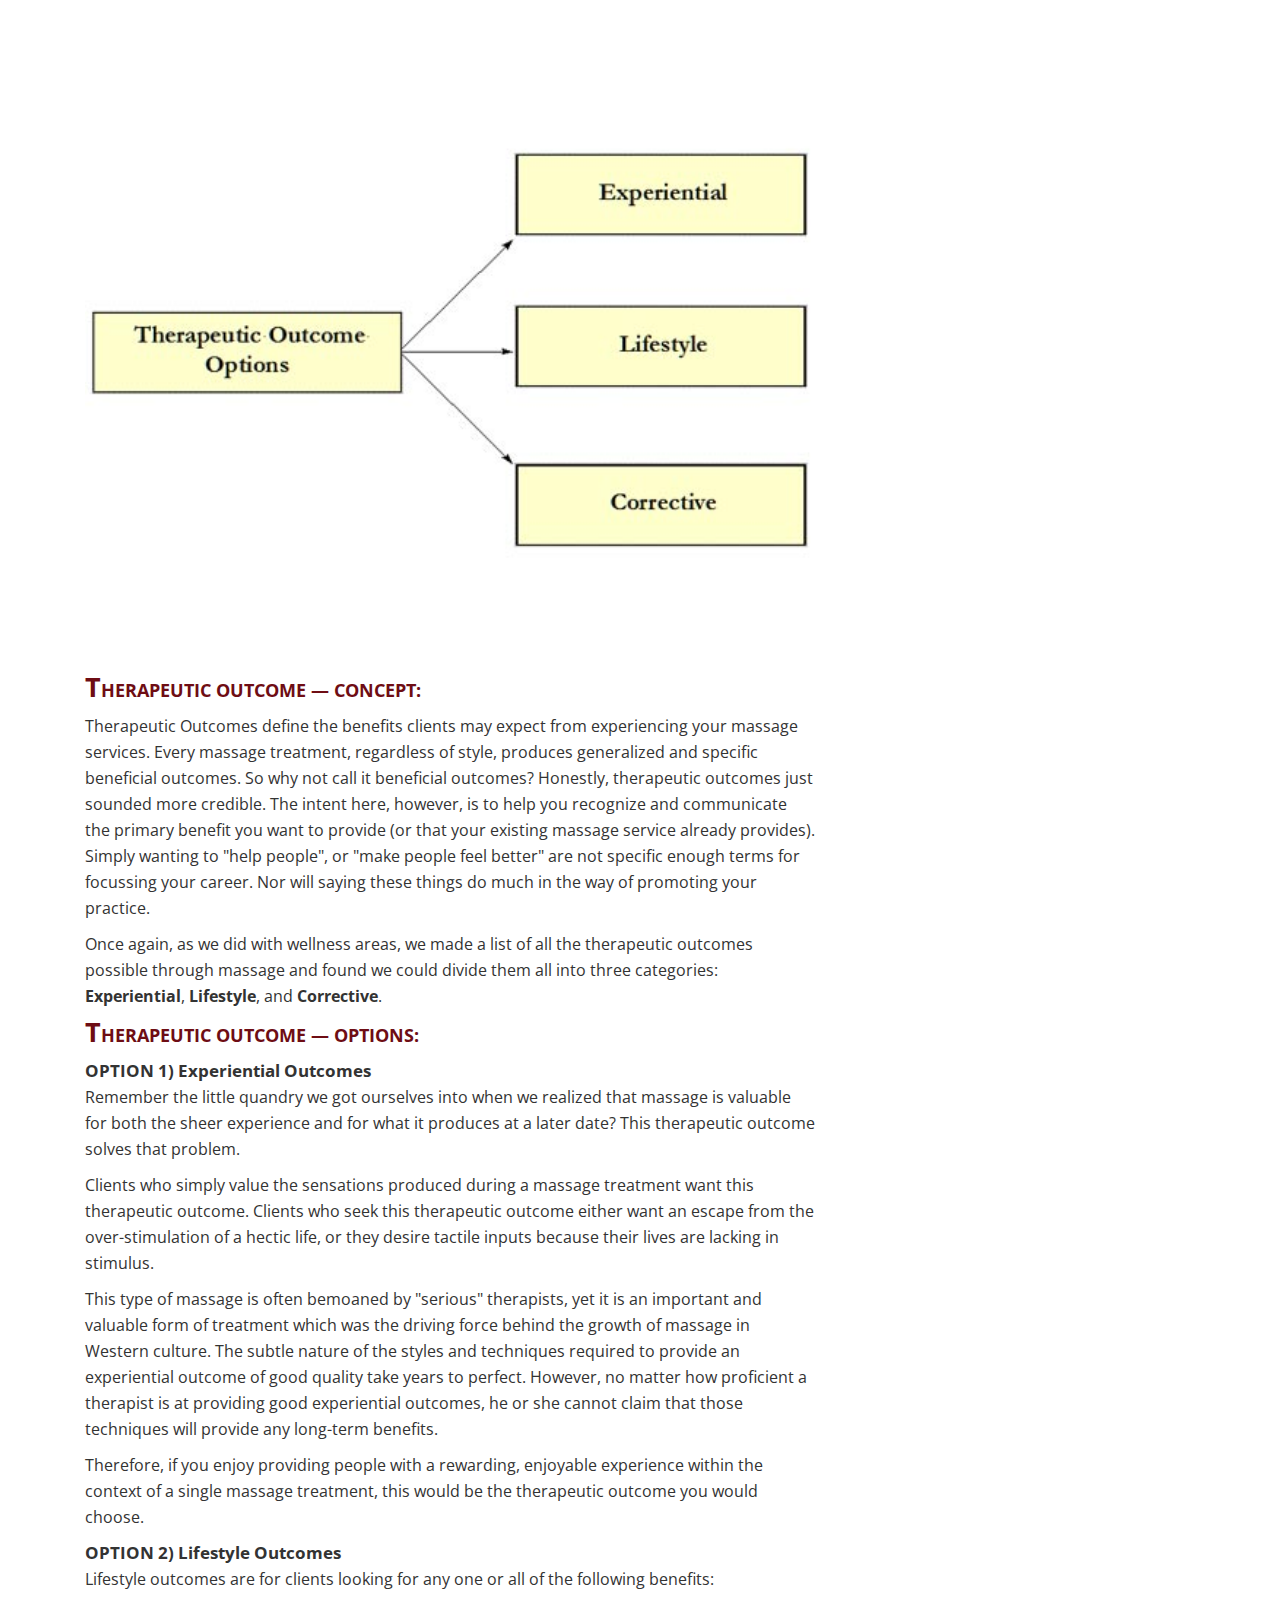
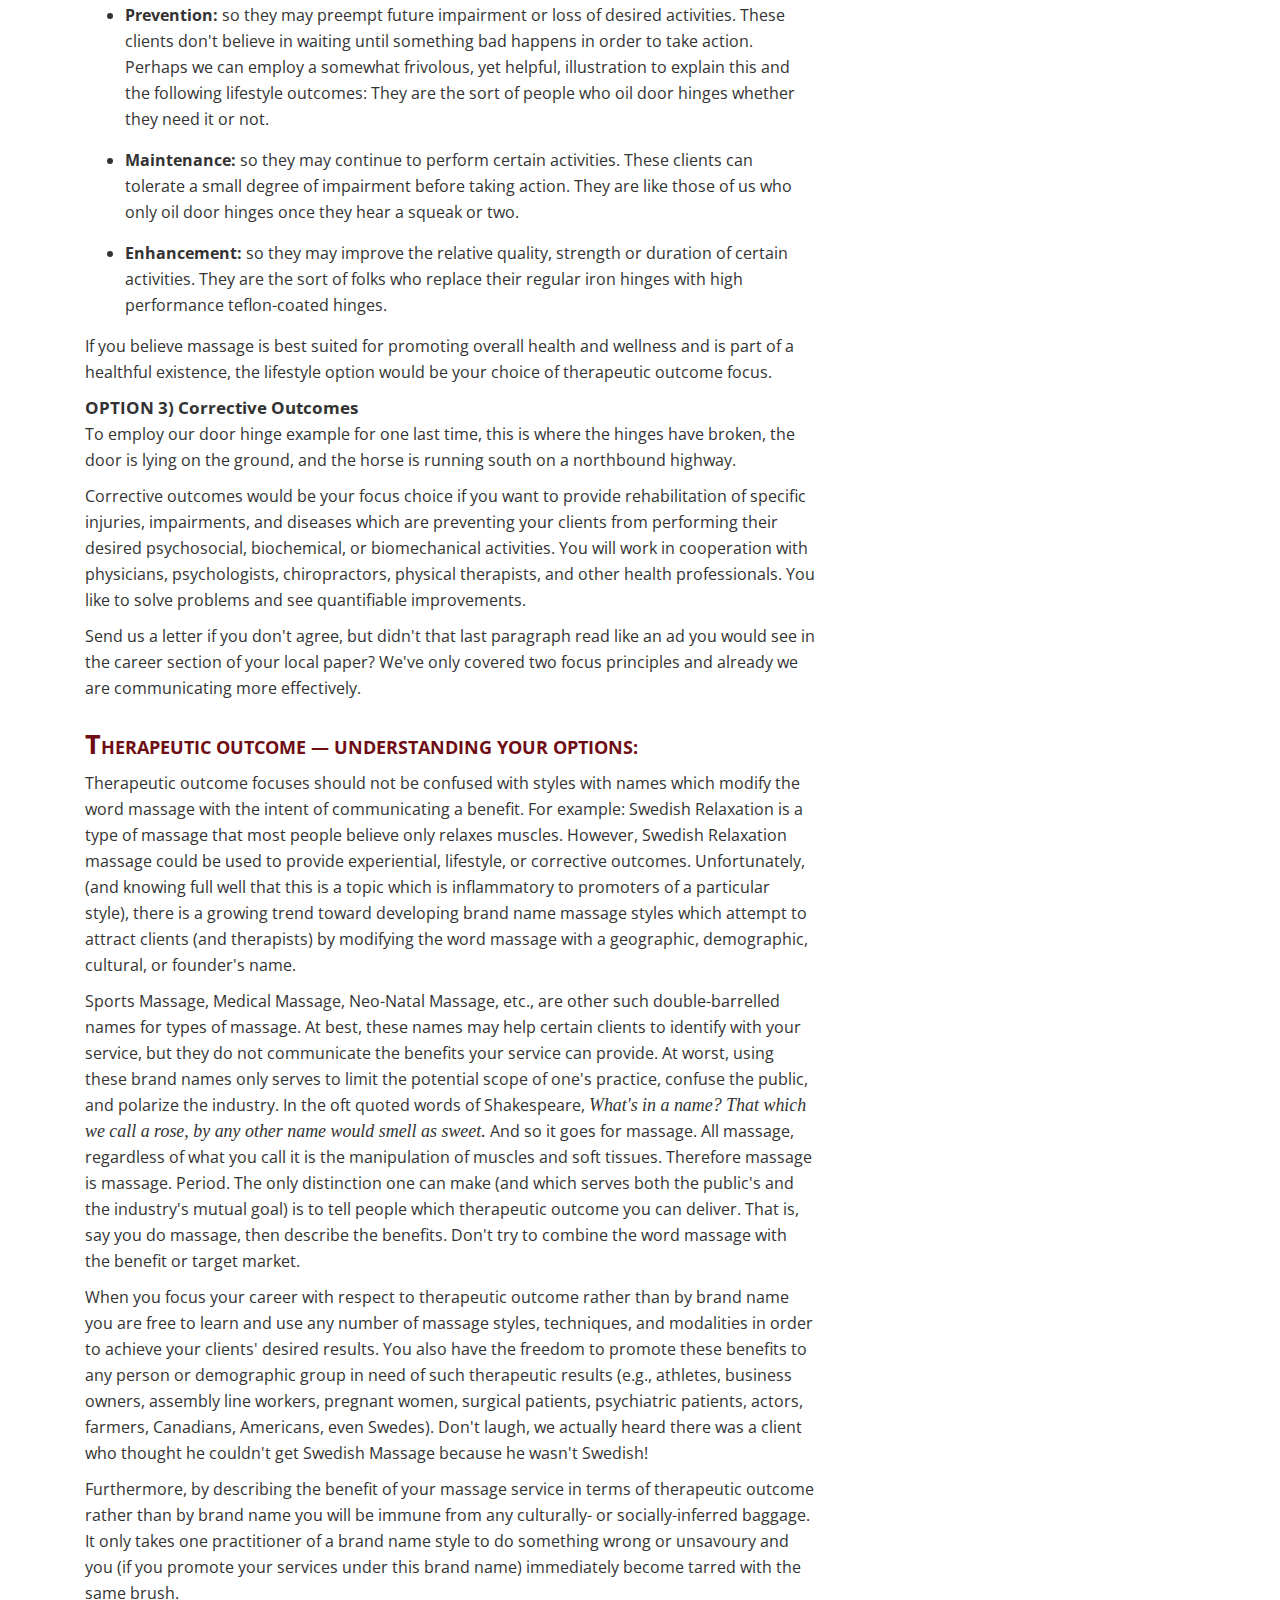
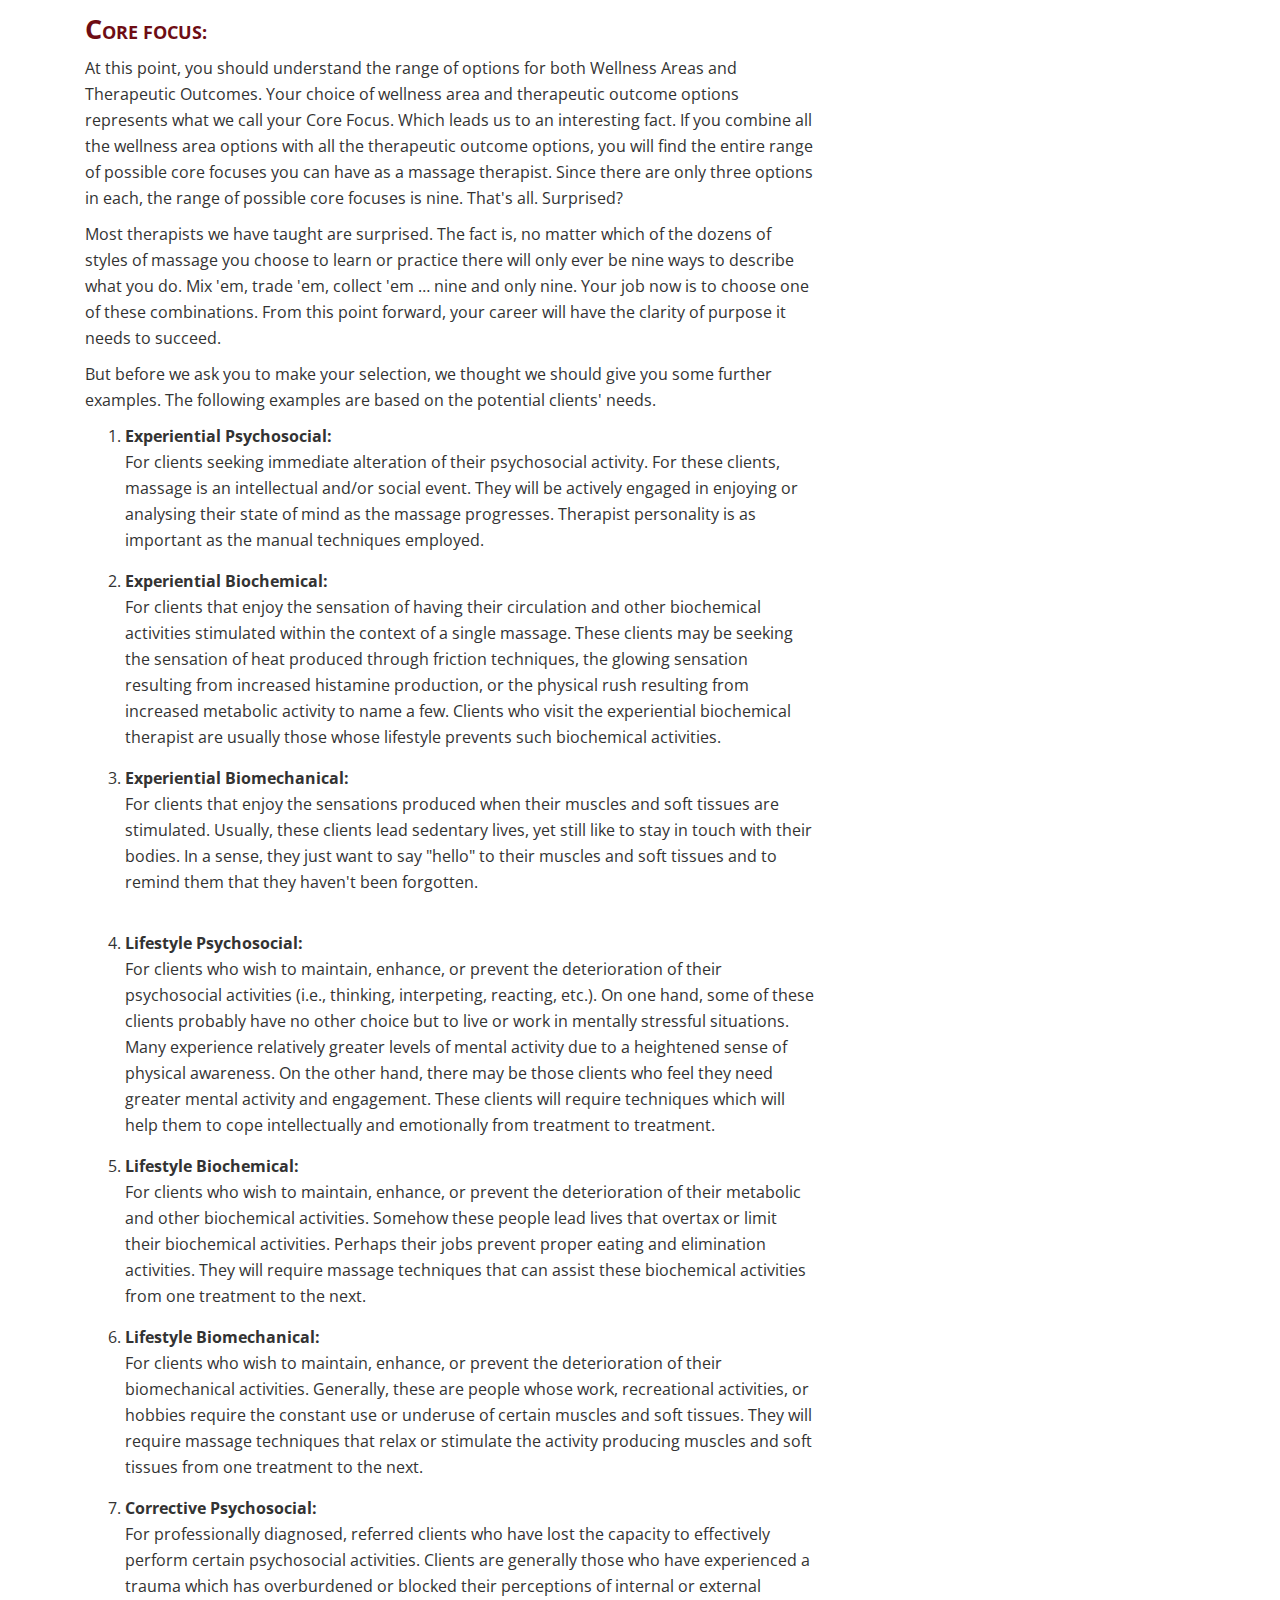
==== commit 9f51e2ac: "Update year span in index.html" ====
--- a/index.html
+++ b/index.html
@@ -66,7 +66,7 @@
 <h2 id="introduction">Introduction</h2>
 <p>Congratulations! You have taken the first step on the path to a successful and rewarding career in therapeutic massage.</p>
 
-<p>The workbook you are about to read was first published in 1996, but the principles still hold true today&mdash;nearly 26 years later at the time of this writing in 2022.</p>
+<p>The workbook you are about to read was first published in 1996, but the principles still hold true today&mdash;nearly 29 years later at the time of this writing in 2025.</p>
 
 <p>Good luck in your quest!<br>
 <em>Douglas Helmer and David Lemke</em></p>
